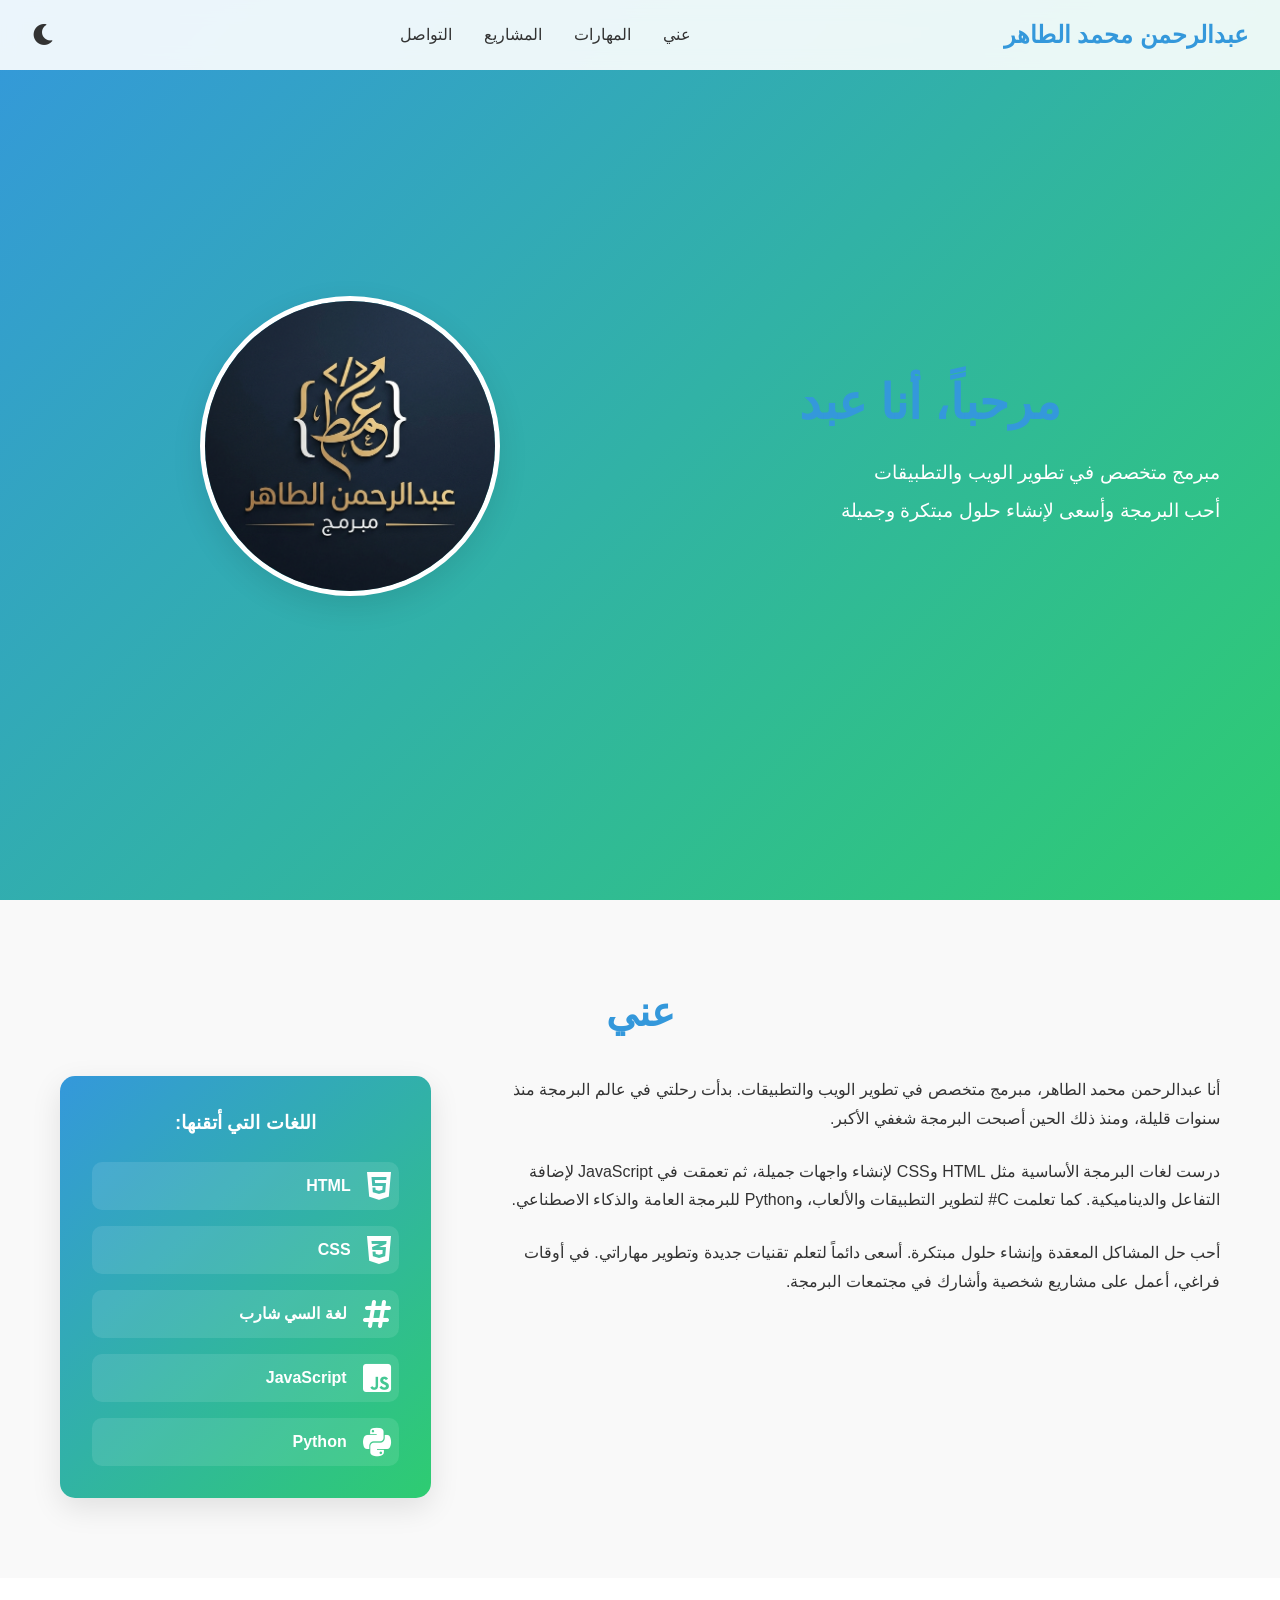
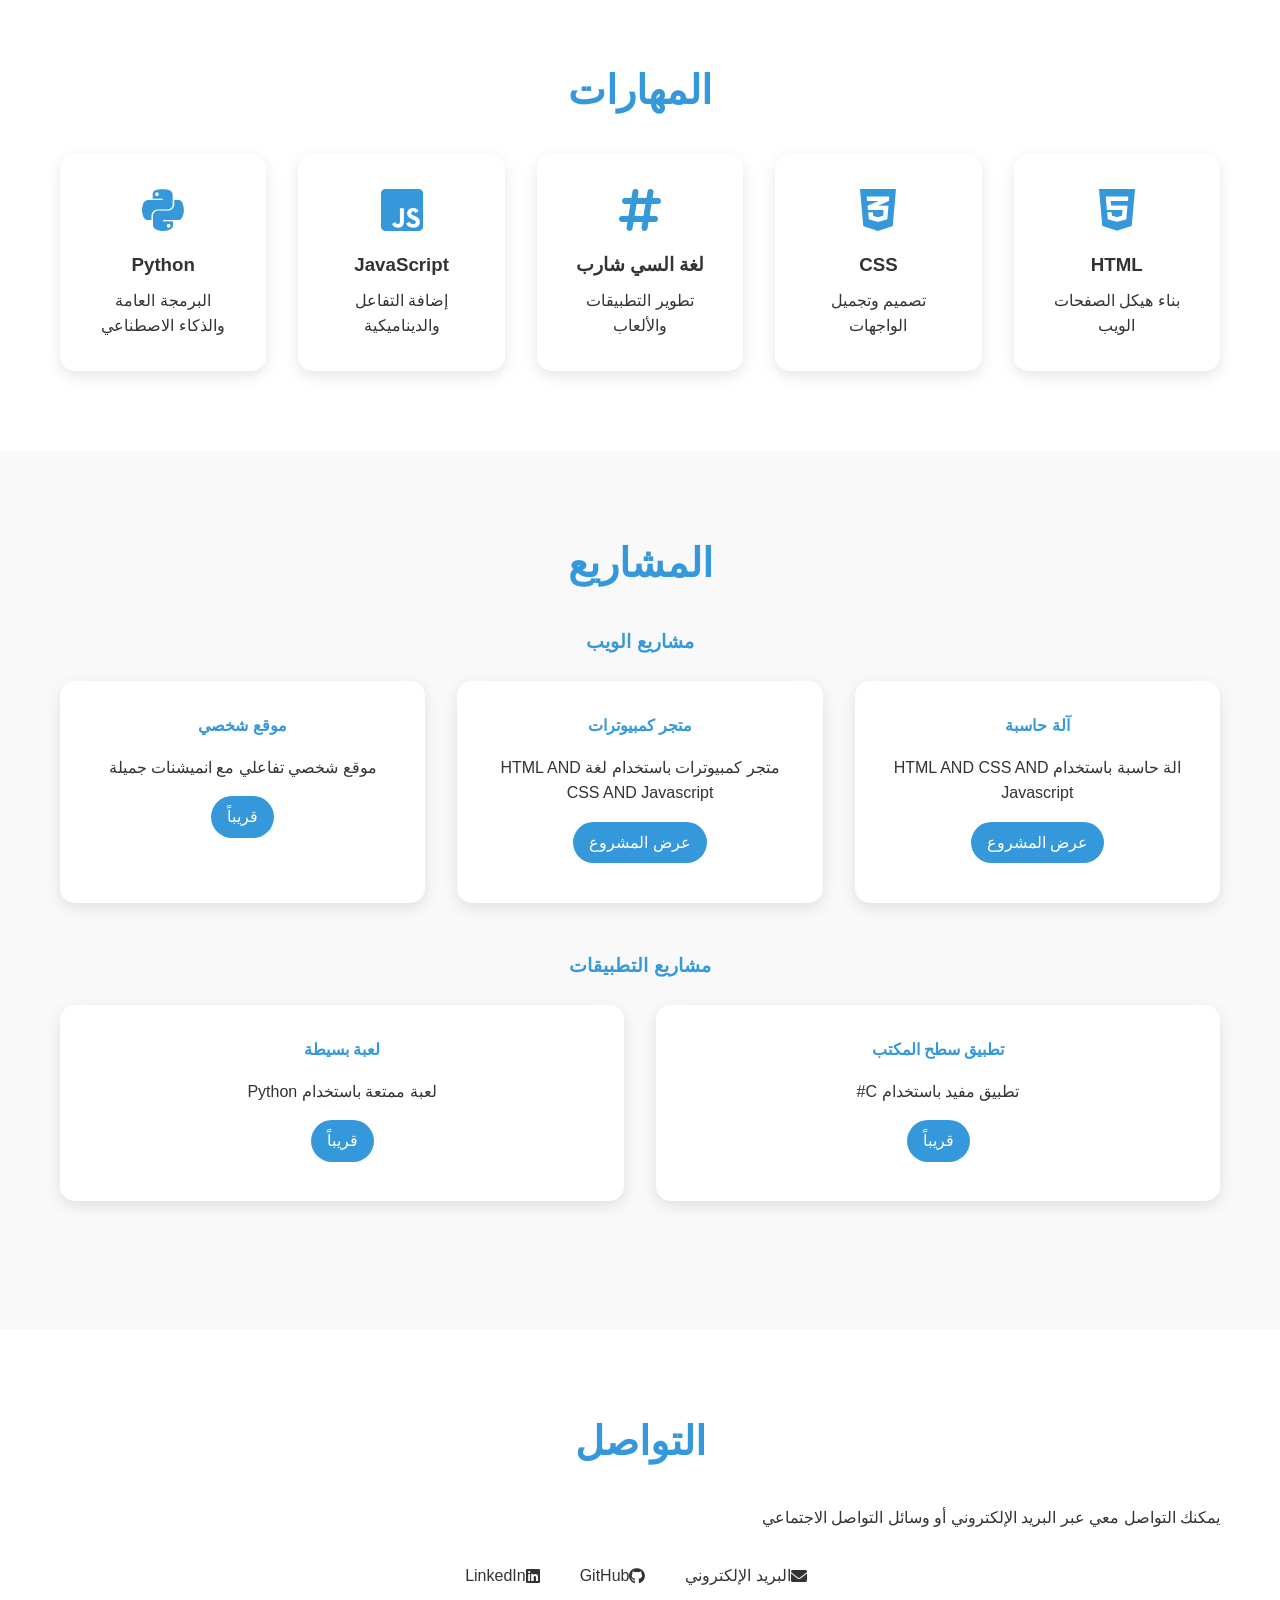
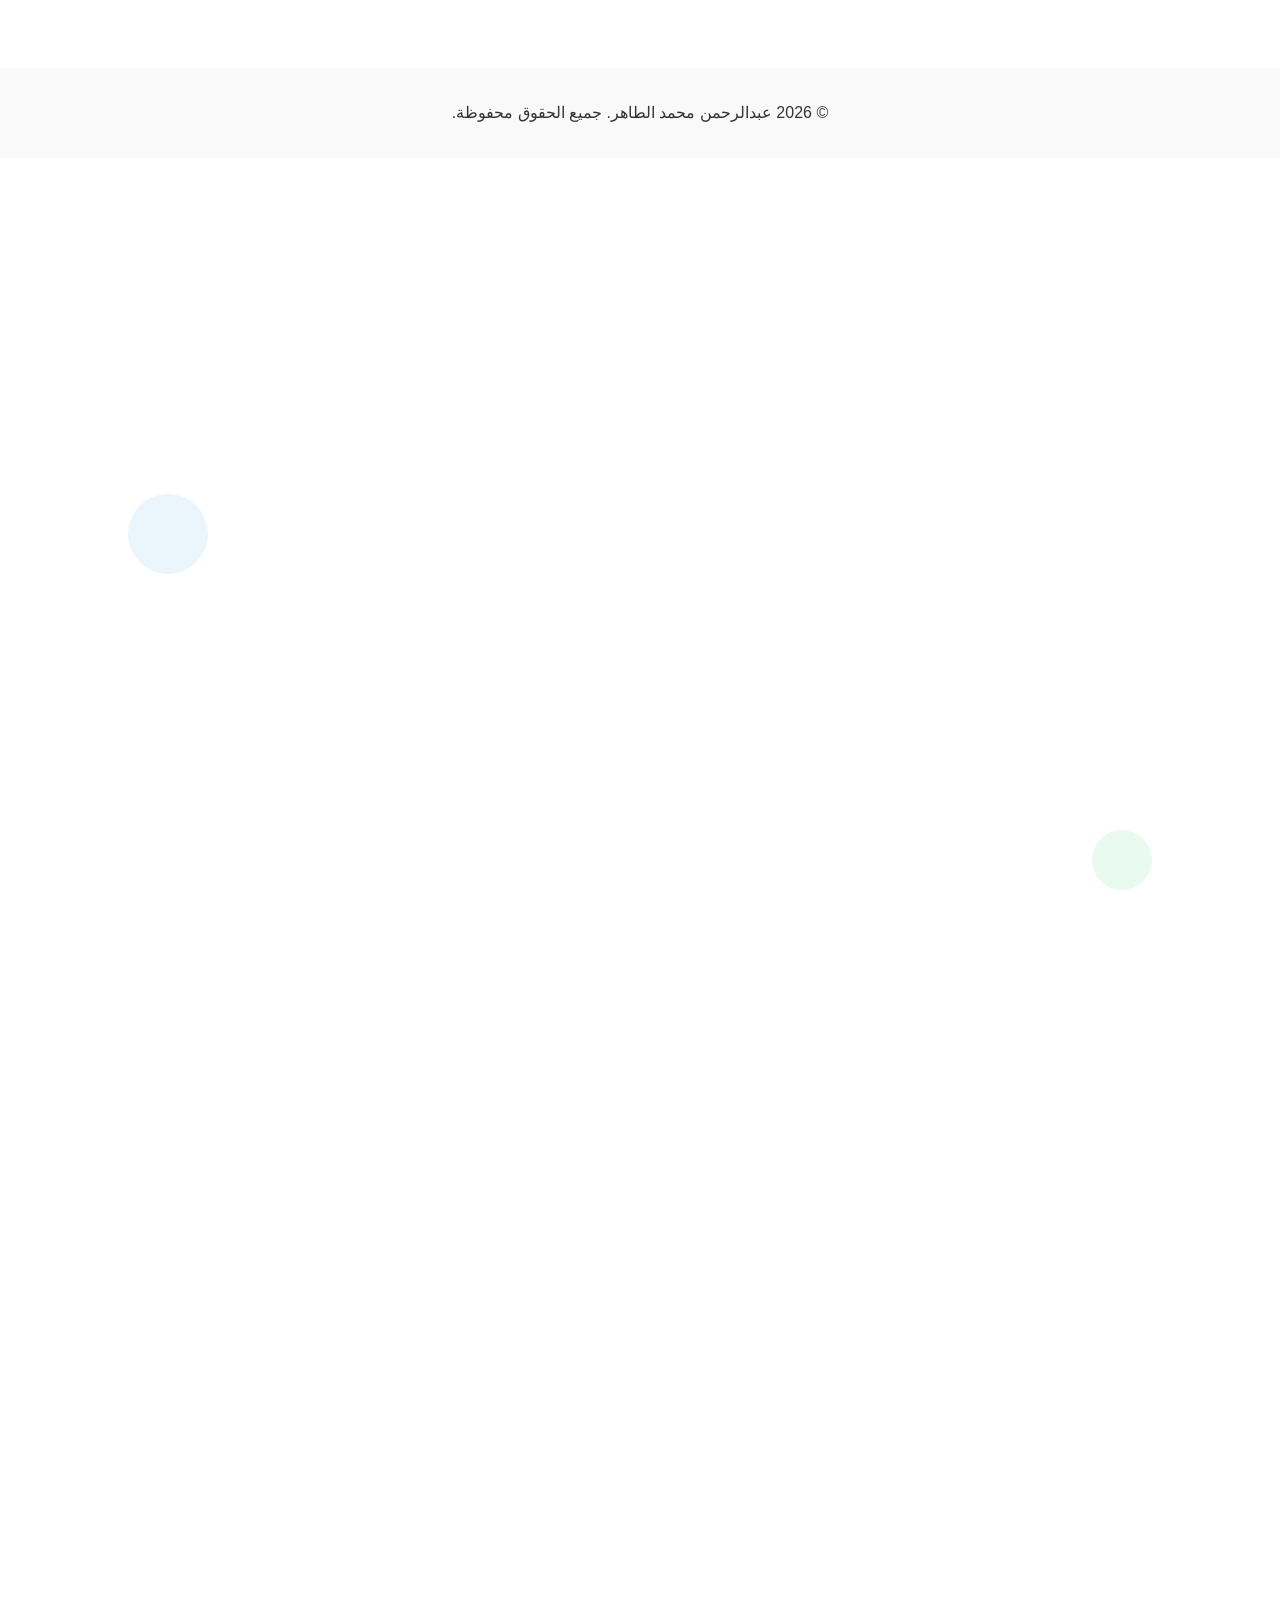
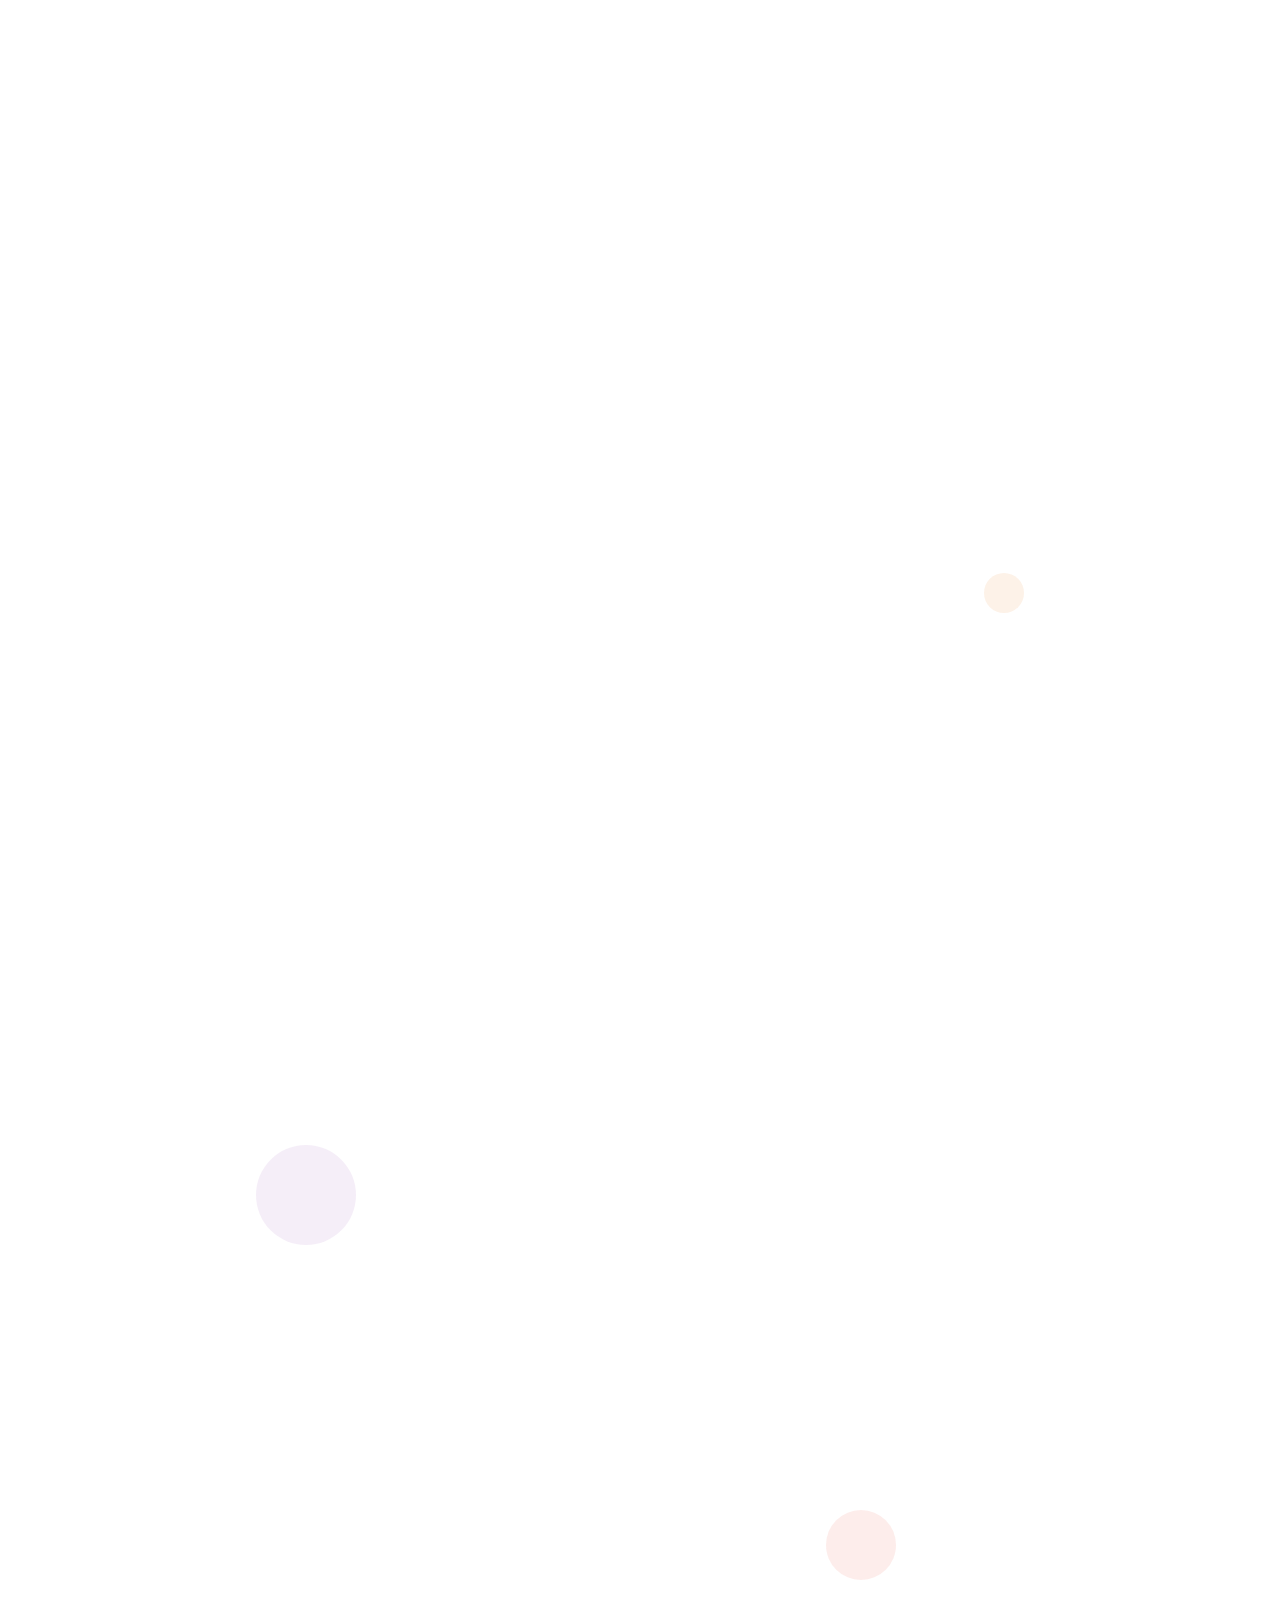
==== index.html @ 87437c56 "Add files via upload" ====
<!DOCTYPE html>
<html lang="ar" dir="rtl">
<head>
    <meta charset="UTF-8">
    <meta name="viewport" content="width=device-width, initial-scale=1.0">
    <title>عبدالرحمن محمد الطاهر - مبرمج</title>
    <link rel="stylesheet" href="css/style.css">
    <link rel="stylesheet" href="https://cdnjs.cloudflare.com/ajax/libs/font-awesome/6.0.0/css/all.min.css">
</head>
<body data-theme="light">
    <header>
        <nav>
            <div class="logo">
                <h1>عبدالرحمن محمد الطاهر</h1>
            </div>
            <ul class="nav-links">
                <li><a href="#about">عني</a></li>
                <li><a href="#skills">المهارات</a></li>
                <li><a href="#projects">المشاريع</a></li>
                <li><a href="#contact">التواصل</a></li>
            </ul>
            <button id="theme-toggle" class="theme-toggle">
                <i class="fas fa-moon"></i>
            </button>
        </nav>
    </header>

    <section id="hero" class="hero">
        <div class="hero-content">
            <div class="hero-text fade-out">
                <h2>مرحباً، أنا عبدالرحمن محمد الطاهر</h2>
                <p>مبرمج متخصص في تطوير الويب والتطبيقات</p>
                <p>أحب البرمجة وأسعى لإنشاء حلول مبتكرة وجميلة</p>
            </div>
            <div class="hero-image">
                <img src="images/1774113676464.png" alt="عبدالرحمن محمد الطاهر" class="profile-img">
            </div>
        </div>
    </section>

    <section id="about" class="about fade-in">
        <div class="container">
            <h2>عني</h2>
            <div class="about-content">
                <div class="about-text">
                    <p>أنا عبدالرحمن محمد الطاهر، مبرمج متخصص في تطوير الويب والتطبيقات. بدأت رحلتي في عالم البرمجة منذ سنوات قليلة، ومنذ ذلك الحين أصبحت البرمجة شغفي الأكبر.</p>
                    <p>درست لغات البرمجة الأساسية مثل HTML وCSS لإنشاء واجهات جميلة، ثم تعمقت في JavaScript لإضافة التفاعل والديناميكية. كما تعلمت C# لتطوير التطبيقات والألعاب، وPython للبرمجة العامة والذكاء الاصطناعي.</p>
                    <p>أحب حل المشاكل المعقدة وإنشاء حلول مبتكرة. أسعى دائماً لتعلم تقنيات جديدة وتطوير مهاراتي. في أوقات فراغي، أعمل على مشاريع شخصية وأشارك في مجتمعات البرمجة.</p>
                </div>
                <div class="languages">
                    <h3>اللغات التي أتقنها:</h3>
                    <div class="language-icons">
                        <div class="lang-item">
                            <i class="fab fa-html5"></i>
                            <span>HTML</span>
                        </div>
                        <div class="lang-item">
                            <i class="fab fa-css3-alt"></i>
                            <span>CSS</span>
                        </div>
                        <div class="lang-item">
                            <i class="fas fa-hashtag"></i>
                            <span>لغة السي شارب</span>
                        </div>
                        <div class="lang-item">
                            <i class="fab fa-js-square"></i>
                            <span>JavaScript</span>
                        </div>
                        <div class="lang-item">
                            <i class="fab fa-python"></i>
                            <span>Python</span>
                        </div>
                    </div>
                </div>
            </div>
        </div>
    </section>

    <section id="skills" class="skills fade-in">
        <div class="container">
            <h2>المهارات</h2>
            <div class="skills-grid">
                <div class="skill-item">
                    <i class="fab fa-html5"></i>
                    <h3>HTML</h3>
                    <p>بناء هيكل الصفحات الويب</p>
                </div>
                <div class="skill-item">
                    <i class="fab fa-css3-alt"></i>
                    <h3>CSS</h3>
                    <p>تصميم وتجميل الواجهات</p>
                </div>
                <div class="skill-item">
                    <i class="fas fa-hashtag"></i>
                    <h3>لغة السي شارب</h3>
                    <p>تطوير التطبيقات والألعاب</p>
                </div>
                <div class="skill-item">
                    <i class="fab fa-js-square"></i>
                    <h3>JavaScript</h3>
                    <p>إضافة التفاعل والديناميكية</p>
                </div>
                <div class="skill-item">
                    <i class="fab fa-python"></i>
                    <h3>Python</h3>
                    <p>البرمجة العامة والذكاء الاصطناعي</p>
                </div>
            </div>
        </div>
    </section>

    <section id="projects" class="projects fade-in">
        <div class="container">
            <h2>المشاريع</h2>
            <div class="projects-menu">
                <div class="project-category">
                    <h3>مشاريع الويب</h3>
                    <div class="projects-grid">
                        <div class="project-item">
                            <h4>آلة حاسبة</h4>
                            <p>الة حاسبة باستخدام HTML AND CSS AND Javascript</p>
                            <a href="calculator.html" class="project-link">عرض المشروع</a>
                        </div>
                        <div class="project-item">
                            <h4>متجر كمبيوترات</h4>
                            <p>متجر كمبيوترات باستخدام لغة HTML AND CSS AND Javascript</p>
                            <a href="shop.html" class="project-link">عرض المشروع</a>
                        </div>
                        <div class="project-item">
                            <h4>موقع شخصي</h4>
                            <p>موقع شخصي تفاعلي مع انميشنات جميلة</p>
                            <a href="#" class="project-link">قريباً</a>
                        </div>
                    </div>
                </div>
                <div class="project-category">
                    <h3>مشاريع التطبيقات</h3>
                    <div class="projects-grid">
                        <div class="project-item">
                            <h4>تطبيق سطح المكتب</h4>
                            <p>تطبيق مفيد باستخدام C#</p>
                            <a href="#" class="project-link">قريباً</a>
                        </div>
                        <div class="project-item">
                            <h4>لعبة بسيطة</h4>
                            <p>لعبة ممتعة باستخدام Python</p>
                            <a href="#" class="project-link">قريباً</a>
                        </div>
                    </div>
                </div>
            </div>
        </div>
    </section>

    <section id="contact" class="contact">
        <div class="container">
            <h2>التواصل</h2>
            <p>يمكنك التواصل معي عبر البريد الإلكتروني أو وسائل التواصل الاجتماعي</p>
            <div class="contact-info">
                <a href="mailto:abdulrahman@example.com"><i class="fas fa-envelope"></i> البريد الإلكتروني</a>
                <a href="#"><i class="fab fa-github"></i> GitHub</a>
                <a href="#"><i class="fab fa-linkedin"></i> LinkedIn</a>
            </div>
        </div>
    </section>

    <footer>
        <p>&copy; 2026 عبدالرحمن محمد الطاهر. جميع الحقوق محفوظة.</p>
    </footer>

    <div class="floating-shapes">
        <div class="shape"></div>
        <div class="shape"></div>
        <div class="shape"></div>
        <div class="shape"></div>
        <div class="shape"></div>
    </div>
    <script src='js/script.js'></script>
</body>
</html>
---- css/style.css ----
/* CSS Variables for Dark/Light Mode */
:root {
    --primary-color: #3498db;
    --secondary-color: #2ecc71;
    --text-color: #333;
    --bg-color: #fff;
    --section-bg: #f9f9f9;
    --nav-bg: rgba(255, 255, 255, 0.9);
    --shadow: rgba(0, 0, 0, 0.1);
}

[data-theme="dark"] {
    --primary-color: #5dade2;
    --secondary-color: #58d68d;
    --text-color: #e0e0e0;
    --bg-color: #1a1a1a;
    --section-bg: #2c2c2c;
    --nav-bg: rgba(26, 26, 26, 0.9);
    --shadow: rgba(0, 0, 0, 0.3);
}

/* General Styles */
* {
    margin: 0;
    padding: 0;
    box-sizing: border-box;
}

body {
    font-family: 'Segoe UI', Tahoma, Geneva, Verdana, sans-serif;
    line-height: 1.6;
    color: var(--text-color);
    background-color: var(--bg-color);
    transition: background-color 0.3s ease, color 0.3s ease;
    overflow-x: hidden;
    position: relative;
}

body::before {
    content: '';
    position: fixed;
    top: 0;
    left: 0;
    width: 100%;
    height: 100%;
    background: 
        radial-gradient(circle at 20% 80%, rgba(52, 152, 219, 0.1) 0%, transparent 50%),
        radial-gradient(circle at 80% 20%, rgba(46, 204, 113, 0.1) 0%, transparent 50%),
        radial-gradient(circle at 40% 40%, rgba(155, 89, 182, 0.1) 0%, transparent 50%);
    z-index: -1;
    animation: backgroundShift 20s ease-in-out infinite alternate;
}

body::after {
    content: '';
    position: fixed;
    top: 0;
    left: 0;
    width: 100%;
    height: 100%;
    pointer-events: none;
    z-index: -1;
}

.floating-shapes {
    position: absolute;
    width: 100%;
    height: 100%;
    overflow: hidden;
    pointer-events: none;
}

.shape {
    position: absolute;
    border-radius: 50%;
    background: rgba(52, 152, 219, 0.1);
    animation: float 6s ease-in-out infinite;
}

.shape:nth-child(1) {
    width: 80px;
    height: 80px;
    top: 10%;
    left: 10%;
    animation-delay: 0s;
}

.shape:nth-child(2) {
    width: 60px;
    height: 60px;
    top: 20%;
    right: 10%;
    animation-delay: 2s;
    background: rgba(46, 204, 113, 0.1);
}

.shape:nth-child(3) {
    width: 100px;
    height: 100px;
    bottom: 20%;
    left: 20%;
    animation-delay: 4s;
    background: rgba(155, 89, 182, 0.1);
}

.shape:nth-child(4) {
    width: 40px;
    height: 40px;
    top: 60%;
    right: 20%;
    animation-delay: 1s;
    background: rgba(230, 126, 34, 0.1);
}

.shape:nth-child(5) {
    width: 70px;
    height: 70px;
    bottom: 10%;
    right: 30%;
    animation-delay: 3s;
    background: rgba(231, 76, 60, 0.1);
}

@keyframes float {
    0%, 100% {
        transform: translateY(0px) rotate(0deg);
        opacity: 0.5;
    }
    50% {
        transform: translateY(-20px) rotate(180deg);
        opacity: 1;
    }
}

.container {
    max-width: 1200px;
    margin: 0 auto;
    padding: 0 20px;
}

/* Header */
header {
    position: fixed;
    top: 0;
    width: 100%;
    background-color: var(--nav-bg);
    backdrop-filter: blur(10px);
    z-index: 1000;
    transition: background-color 0.3s ease;
}

nav {
    display: flex;
    justify-content: space-between;
    align-items: center;
    padding: 1rem 2rem;
}

.logo h1 {
    font-size: 1.5rem;
    color: var(--primary-color);
}

.nav-links {
    display: flex;
    list-style: none;
}

.nav-links li {
    margin-left: 2rem;
}

.nav-links a {
    text-decoration: none;
    color: var(--text-color);
    font-weight: 500;
    transition: color 0.3s ease;
}

.nav-links a:hover {
    color: var(--primary-color);
}

.theme-toggle {
    background: none;
    border: none;
    font-size: 1.5rem;
    cursor: pointer;
    color: var(--text-color);
    transition: color 0.3s ease;
}

/* Hero Section */
.hero {
    height: 100vh;
    display: flex;
    align-items: center;
    background: linear-gradient(135deg, var(--primary-color), var(--secondary-color));
    color: white;
    animation: fadeIn 2s ease-in-out;
}

.hero-content {
    display: flex;
    justify-content: space-between;
    align-items: center;
    max-width: 1200px;
    margin: 0 auto;
    padding: 0 20px;
    width: 100%;
}

.hero-text {
    flex: 1;
    animation: slideInLeft 1s ease-out;
}

.hero-text h2 {
    font-size: 3rem;
    margin-bottom: 1rem;
}

.hero-text p {
    font-size: 1.2rem;
    margin-bottom: 0.5rem;
}

.hero-image {
    flex: 1;
    text-align: center;
    animation: slideInRight 1s ease-out;
}

.profile-img {
    width: 300px;
    height: 300px;
    border-radius: 50%;
    object-fit: cover;
    border: 5px solid white;
    box-shadow: 0 10px 30px var(--shadow);
    animation: floatImage 3s ease-in-out infinite;
}

@keyframes floatImage {
    0%, 100% {
        transform: translateY(0px);
    }
    50% {
        transform: translateY(-10px);
    }
}

/* Sections */
section {
    padding: 5rem 0;
    background-color: var(--section-bg);
    transition: background-color 0.3s ease;
}

section:nth-child(even) {
    background-color: var(--bg-color);
}

.about, .skills, .projects, .contact {
    animation: fadeInUp 1s ease-out;
}

h2 {
    text-align: center;
    font-size: 2.5rem;
    margin-bottom: 2rem;
    color: var(--primary-color);
}

/* Skills */
.skills-grid {
    display: grid;
    grid-template-columns: repeat(auto-fit, minmax(200px, 1fr));
    gap: 2rem;
    margin-top: 2rem;
}

.skill-item {
    text-align: center;
    padding: 2rem;
    background-color: var(--bg-color);
    border-radius: 15px;
    box-shadow: 0 5px 15px var(--shadow);
    transition: all 0.3s ease;
    position: relative;
    overflow: hidden;
}

.skill-item::before {
    content: '';
    position: absolute;
    top: 0;
    left: -100%;
    width: 100%;
    height: 100%;
    background: linear-gradient(90deg, transparent, rgba(52, 152, 219, 0.1), transparent);
    transition: left 0.5s;
}

.skill-item:hover::before {
    left: 100%;
}

.skill-item:hover {
    transform: translateY(-10px) scale(1.05);
    box-shadow: 0 15px 30px var(--shadow);
}

.skill-item i {
    font-size: 3rem;
    color: var(--primary-color);
    margin-bottom: 1rem;
}

.skill-item h3 {
    margin-bottom: 0.5rem;
}

/* About Section */
.about-content {
    display: grid;
    grid-template-columns: 2fr 1fr;
    gap: 3rem;
    align-items: start;
}

.about-text p {
    margin-bottom: 1.5rem;
    line-height: 1.8;
}

.languages {
    background: linear-gradient(135deg, var(--primary-color), var(--secondary-color));
    padding: 2rem;
    border-radius: 15px;
    color: white;
    box-shadow: 0 10px 30px rgba(0, 0, 0, 0.1);
}

.languages h3 {
    margin-bottom: 1.5rem;
    text-align: center;
}

.language-icons {
    display: flex;
    flex-direction: column;
    gap: 1rem;
}

.lang-item {
    display: flex;
    align-items: center;
    gap: 1rem;
    padding: 0.5rem;
    background: rgba(255, 255, 255, 0.1);
    border-radius: 10px;
    transition: all 0.3s ease;
}

.lang-item:hover {
    background: rgba(255, 255, 255, 0.2);
    transform: translateX(10px);
}

.lang-item i {
    font-size: 2rem;
    color: #fff;
}

.lang-item span {
    font-weight: bold;
}

/* Projects */
.projects-menu {
    margin-top: 2rem;
}

.project-category {
    margin-bottom: 3rem;
}

.project-category h3 {
    color: var(--primary-color);
    margin-bottom: 1.5rem;
    text-align: center;
}

.projects-grid {
    display: grid;
    grid-template-columns: repeat(auto-fit, minmax(300px, 1fr));
    gap: 2rem;
}

.project-item {
    background-color: var(--bg-color);
    padding: 2rem;
    border-radius: 15px;
    box-shadow: 0 5px 15px var(--shadow);
    text-align: center;
    transition: all 0.3s ease;
    position: relative;
    overflow: hidden;
}

.project-item::before {
    content: '';
    position: absolute;
    top: 0;
    left: -100%;
    width: 100%;
    height: 100%;
    background: linear-gradient(90deg, transparent, rgba(52, 152, 219, 0.1), transparent);
    transition: left 0.5s;
}

.project-item:hover::before {
    left: 100%;
}

.project-item:hover {
    transform: translateY(-10px) scale(1.02);
    box-shadow: 0 15px 35px var(--shadow);
}

.project-item h4 {
    margin-bottom: 1rem;
    color: var(--primary-color);
}

.project-link {
    display: inline-block;
    margin-top: 1rem;
    padding: 0.5rem 1rem;
    background-color: var(--primary-color);
    color: white;
    text-decoration: none;
    border-radius: 25px;
    transition: all 0.3s ease;
    position: relative;
    overflow: hidden;
}

.project-link::before {
    content: '';
    position: absolute;
    top: 0;
    left: -100%;
    width: 100%;
    height: 100%;
    background: linear-gradient(90deg, transparent, rgba(255, 255, 255, 0.2), transparent);
    transition: left 0.5s;
}

.project-link:hover::before {
    left: 100%;
}

.project-link:hover {
    background-color: var(--secondary-color);
    transform: translateY(-2px);
    box-shadow: 0 5px 15px rgba(0, 0, 0, 0.2);
}

/* Contact */
.contact-info {
    display: flex;
    justify-content: center;
    gap: 2rem;
    margin-top: 2rem;
}

.contact-info a {
    display: flex;
    align-items: center;
    text-decoration: none;
    color: var(--text-color);
    font-weight: 500;
    transition: color 0.3s ease;
}

.contact-info a:hover {
    color: var(--primary-color);
}

.contact-info i {
    margin-right: 0.5rem;
}

/* Footer */
footer {
    text-align: center;
    padding: 2rem;
    background-color: var(--section-bg);
    color: var(--text-color);
}

/* Animations */
.fade-in {
    opacity: 0;
    transform: translateY(30px);
    transition: opacity 0.6s ease, transform 0.6s ease;
    animation: autoShow 2s ease-in-out 1s forwards;
}

.fade-in.visible {
    opacity: 1;
    transform: translateY(0);
    animation: none; /* Override autoShow when manually made visible */
}

@keyframes autoShow {
    to {
        opacity: 1;
        transform: translateY(0);
    }
}

.fade-out {
    opacity: 1;
    transform: translateY(0);
    transition: opacity 0.6s ease, transform 0.6s ease;
}

.fade-out.hidden {
    opacity: 0;
    transform: translateY(-30px);
}

/* Responsive */
@media (max-width: 768px) {
    .hero-content {
        flex-direction: column;
        text-align: center;
    }

    .hero-text h2 {
        font-size: 2rem;
    }

    .profile-img {
        width: 200px;
        height: 200px;
    }

    nav {
        flex-direction: column;
        padding: 1rem;
    }

    .nav-links {
        margin-top: 1rem;
    }

    .nav-links li {
        margin-left: 1rem;
    }

    .about-content {
        grid-template-columns: 1fr;
        gap: 2rem;
    }

    .languages {
        order: -1;
    }

    .contact-info {
        flex-direction: column;
        align-items: center;
    }

    .shape {
        display: none; /* Hide floating shapes on mobile for performance */
    }
}
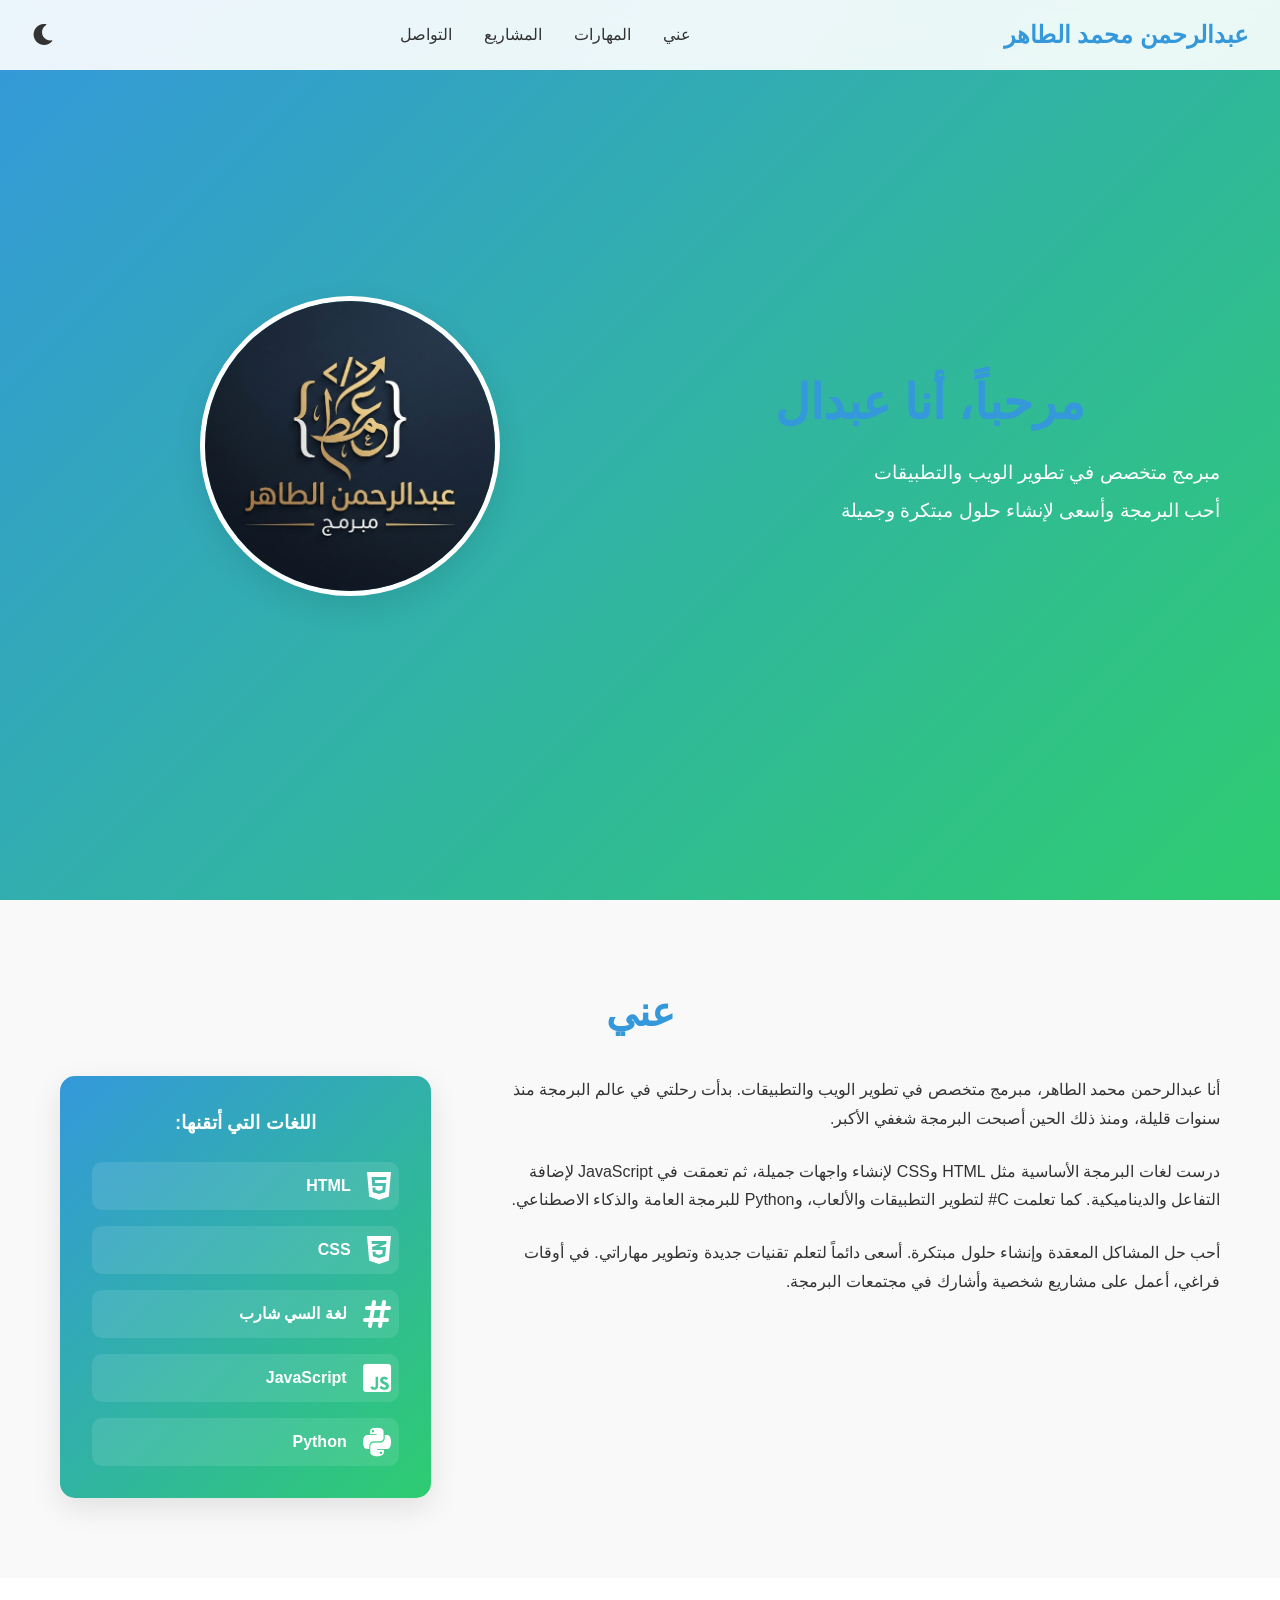
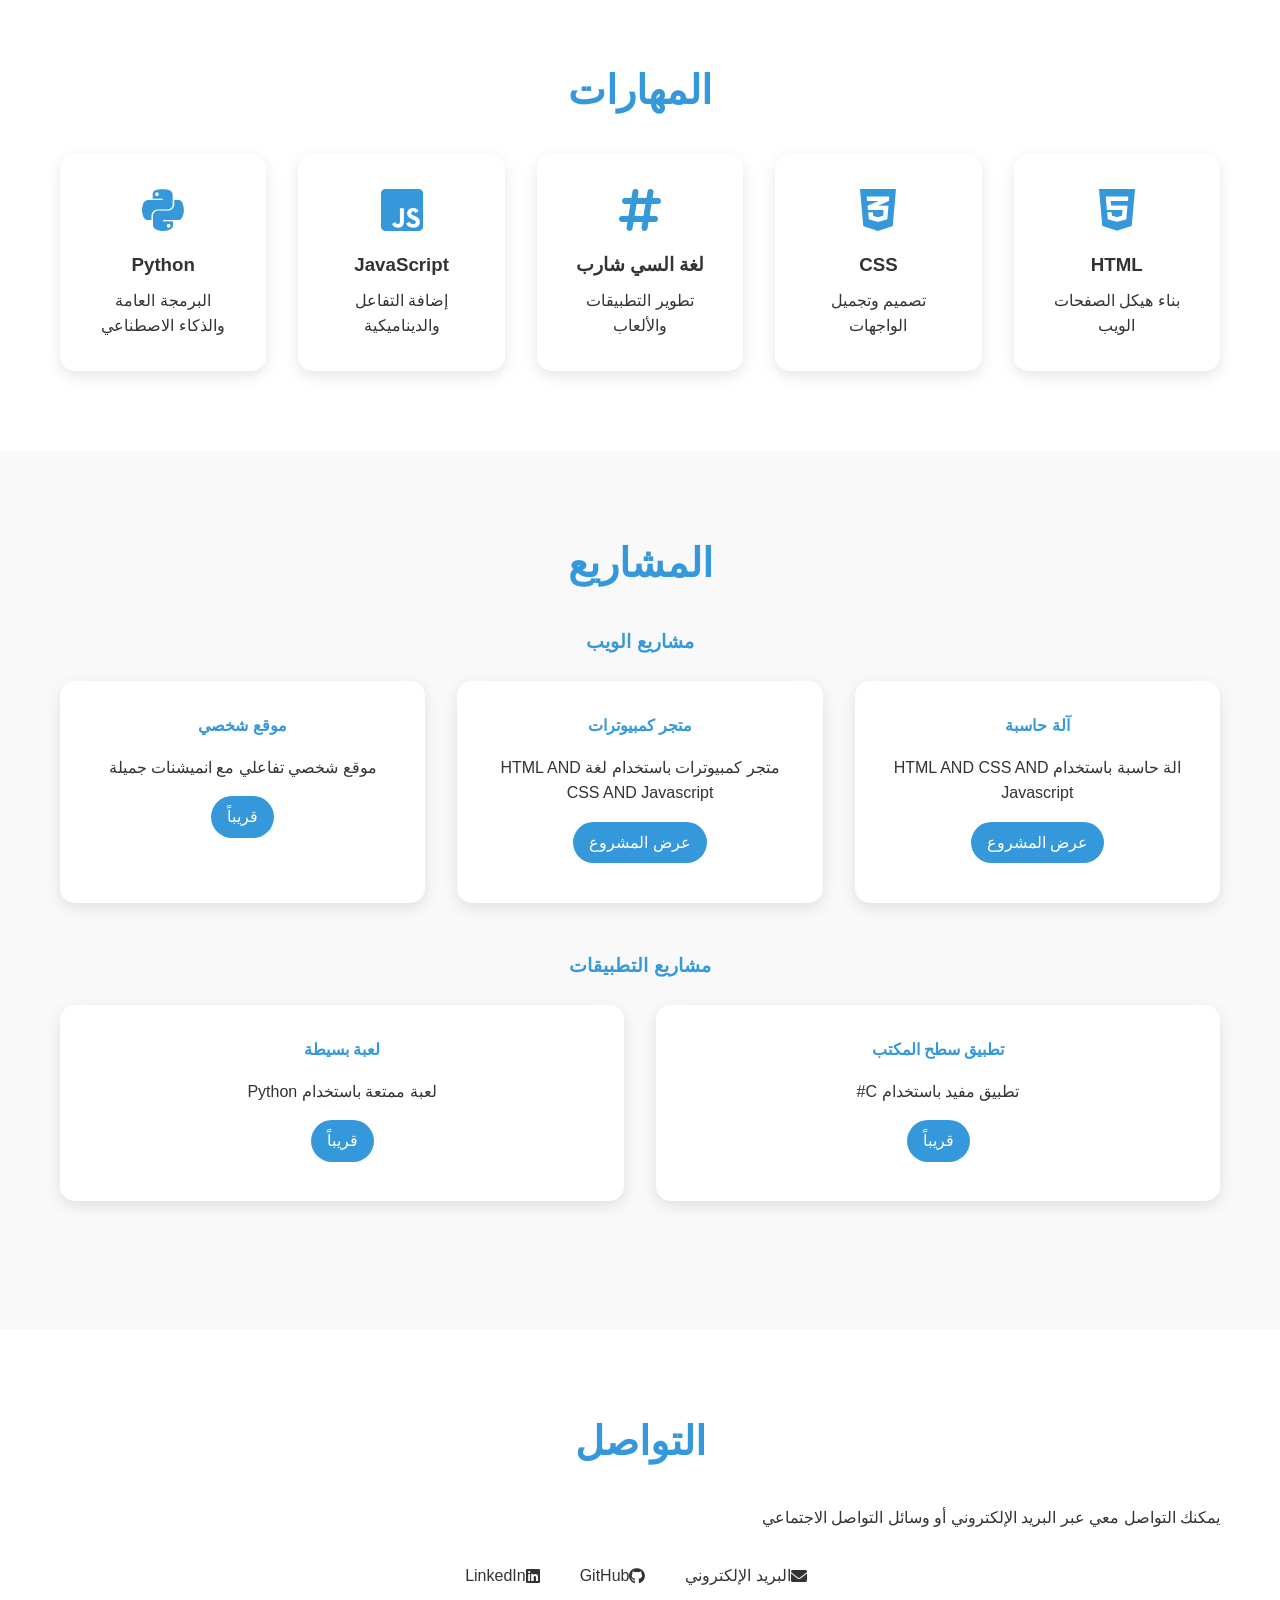
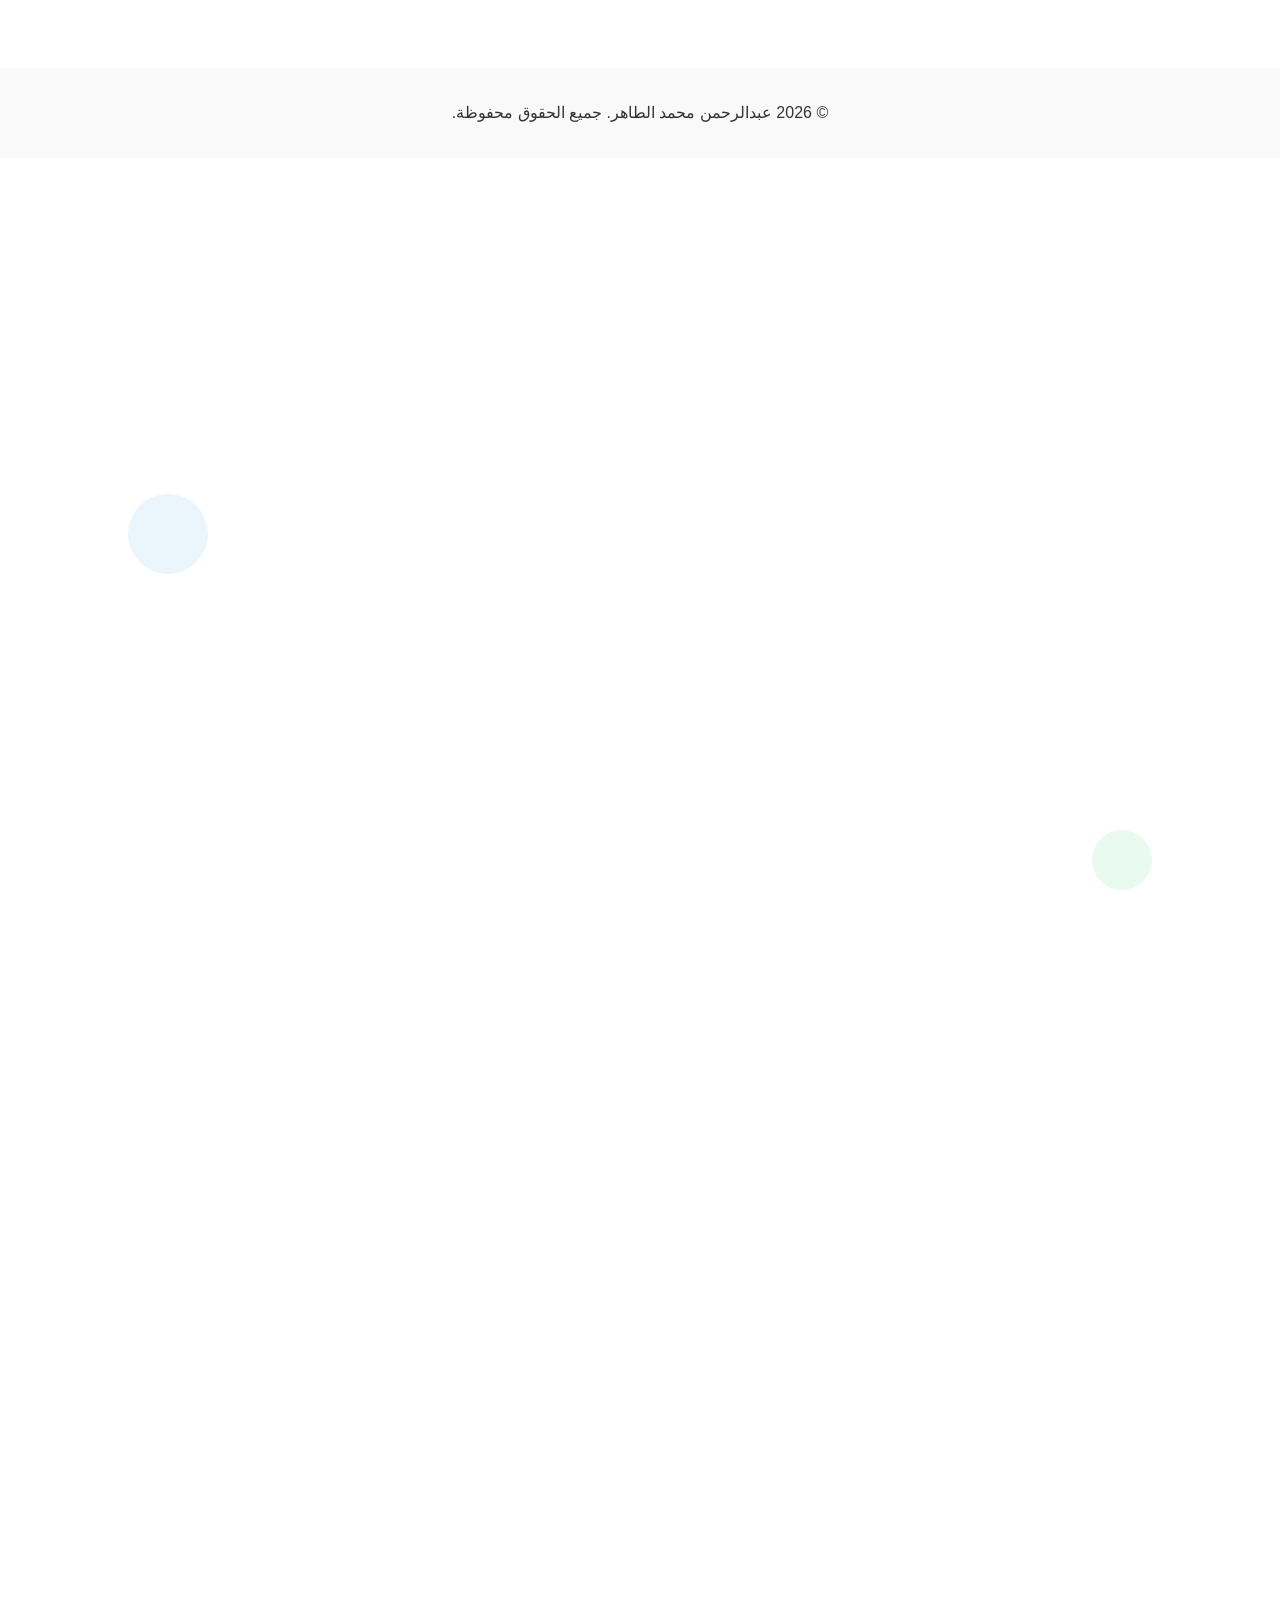
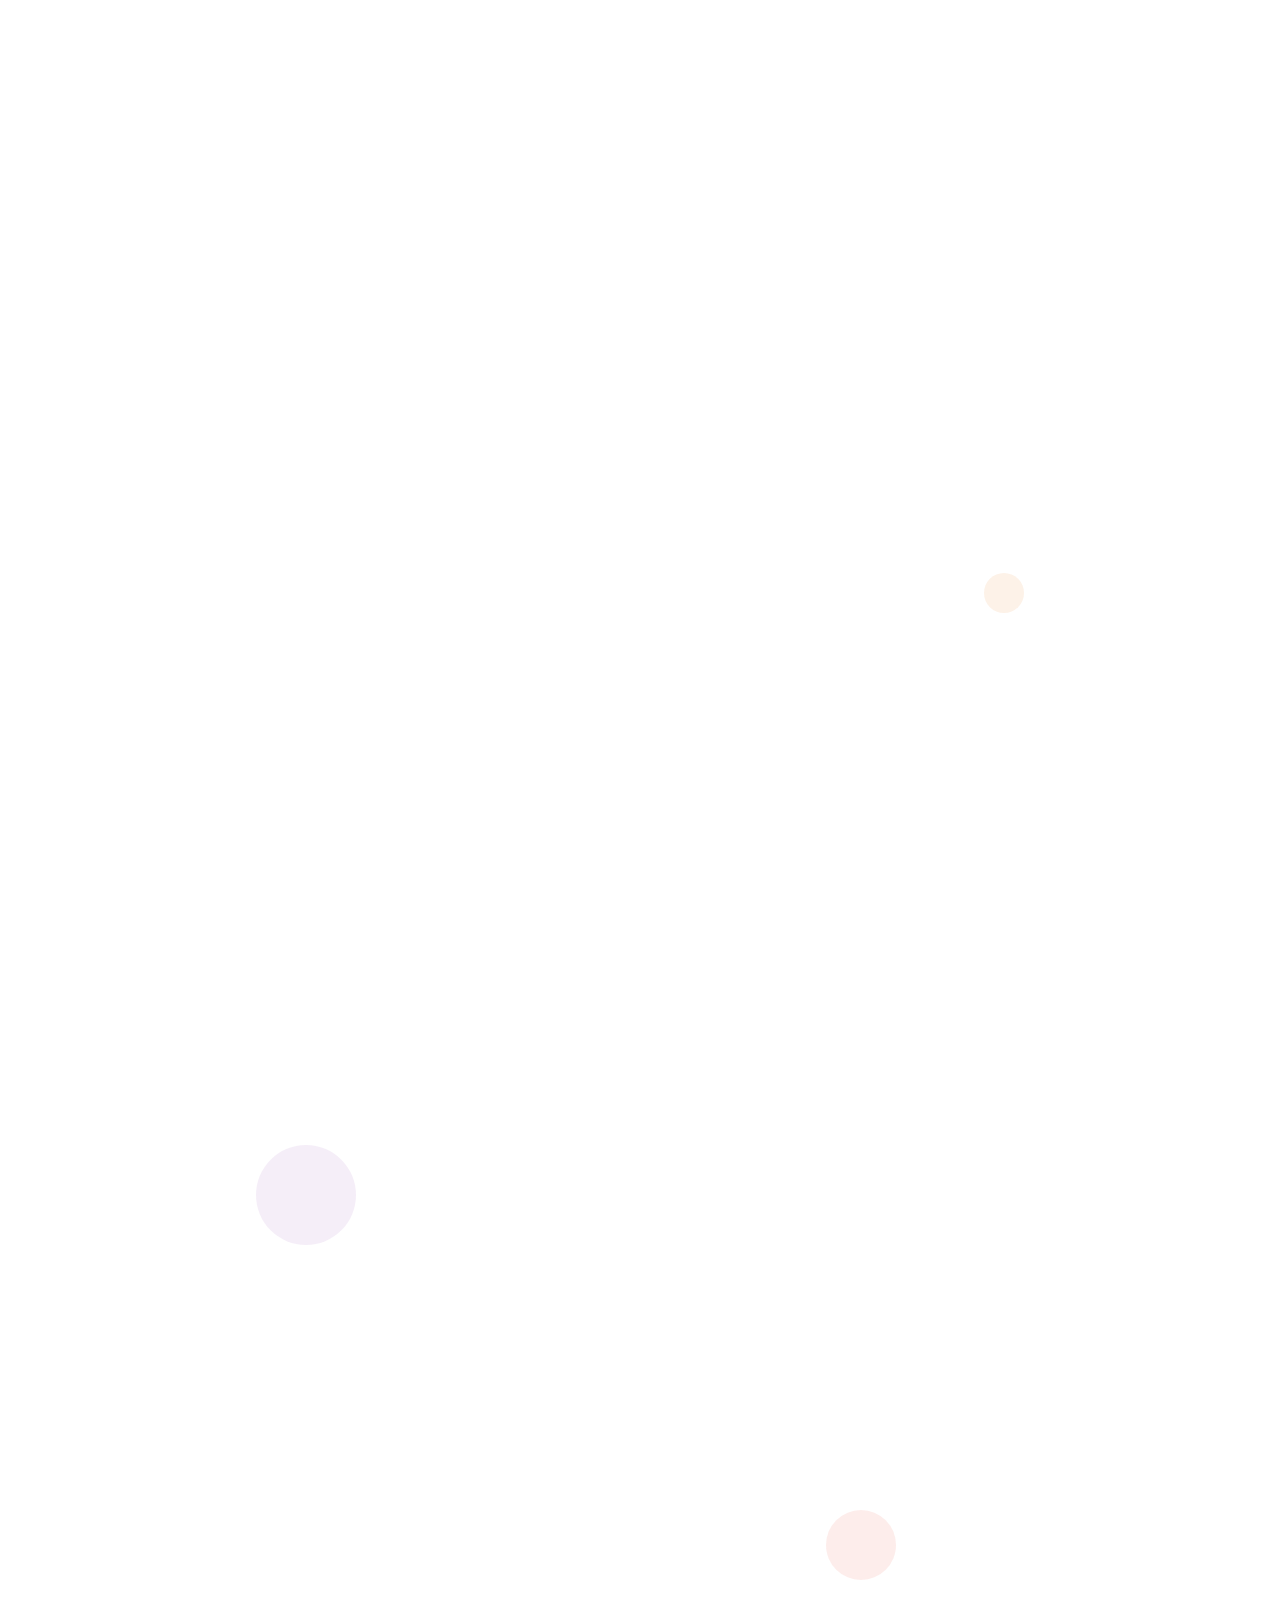
==== commit ebeb3861: "Fix HTML formatting and structure" ====
--- a/index.html
+++ b/index.html
@@ -157,7 +157,7 @@
             <h2>التواصل</h2>
             <p>يمكنك التواصل معي عبر البريد الإلكتروني أو وسائل التواصل الاجتماعي</p>
             <div class="contact-info">
-                <a href="mailto:abdulrahman@example.com"><i class="fas fa-envelope"></i> البريد الإلكتروني</a>
+                <a href="mailto:abdomoh3521@gmail.com"><i class="fas fa-envelope"></i> البريد الإلكتروني</a>
                 <a href="#"><i class="fab fa-github"></i> GitHub</a>
                 <a href="#"><i class="fab fa-linkedin"></i> LinkedIn</a>
             </div>
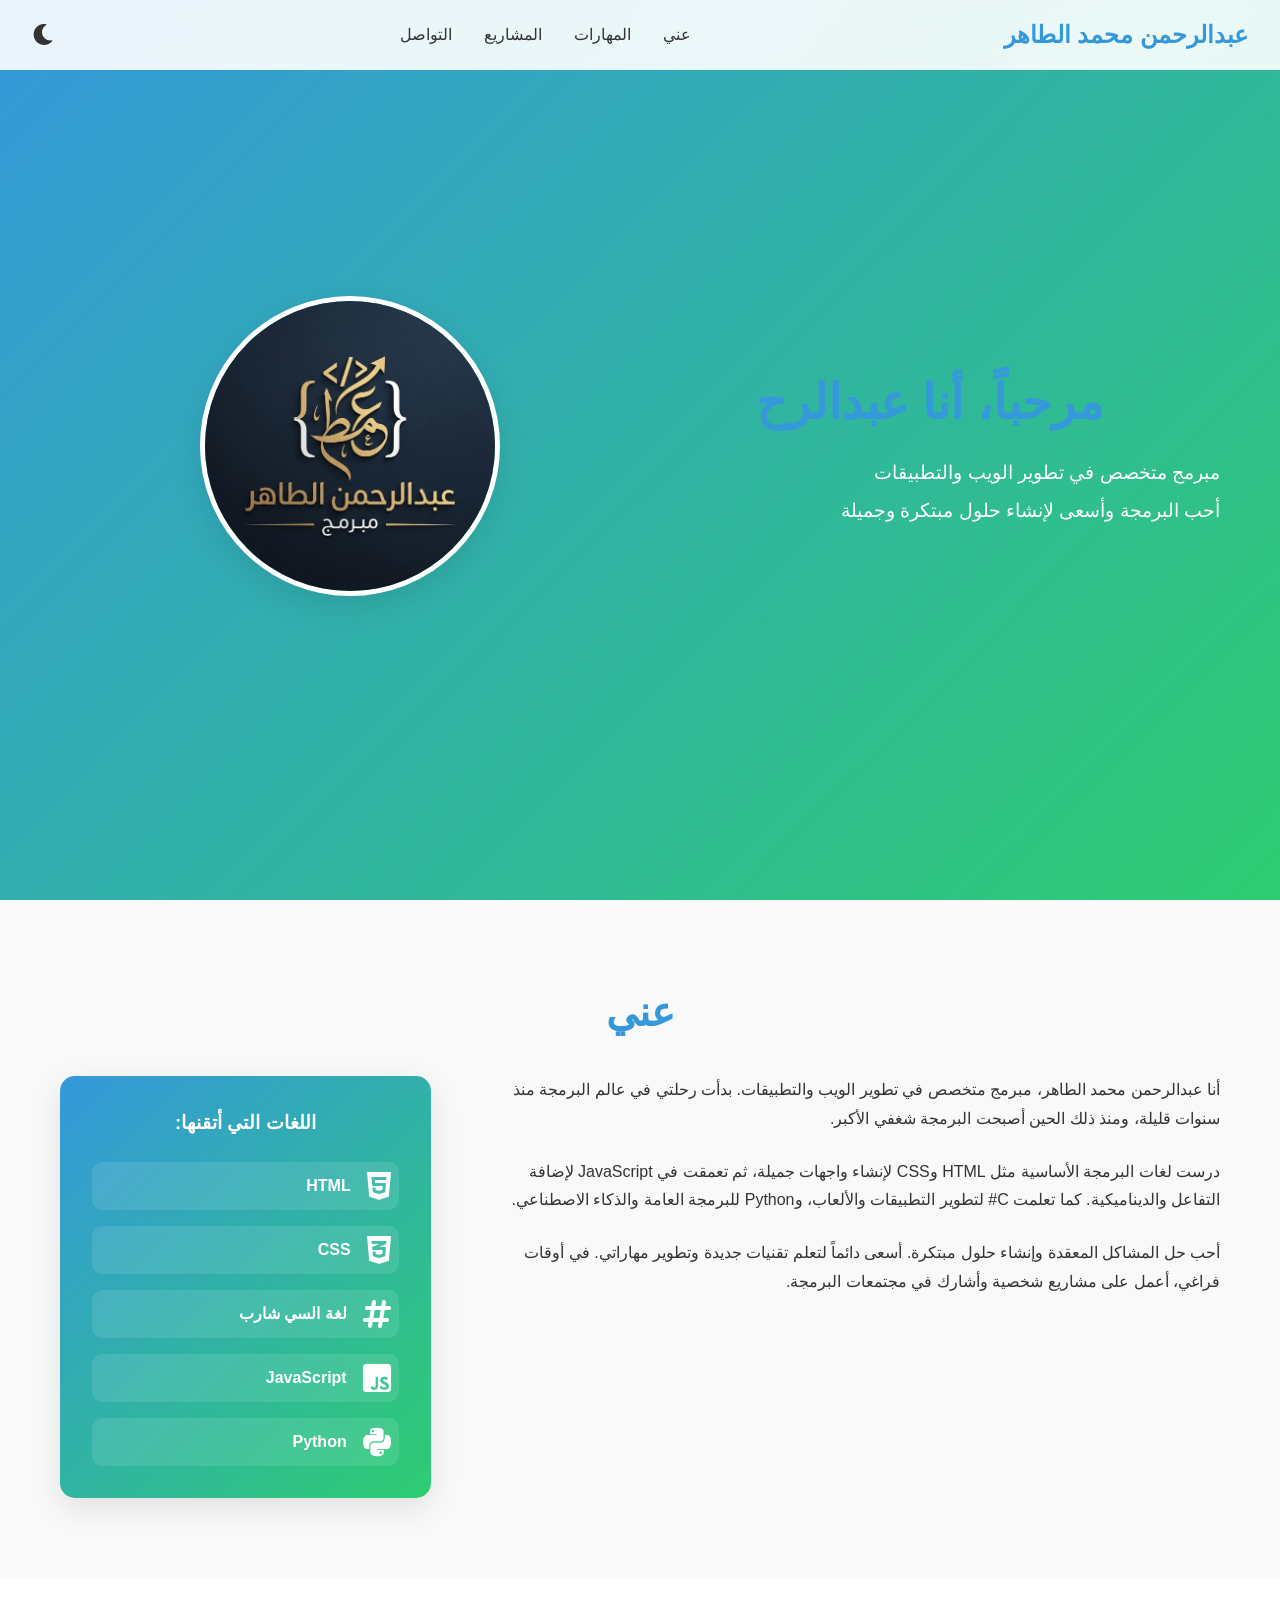
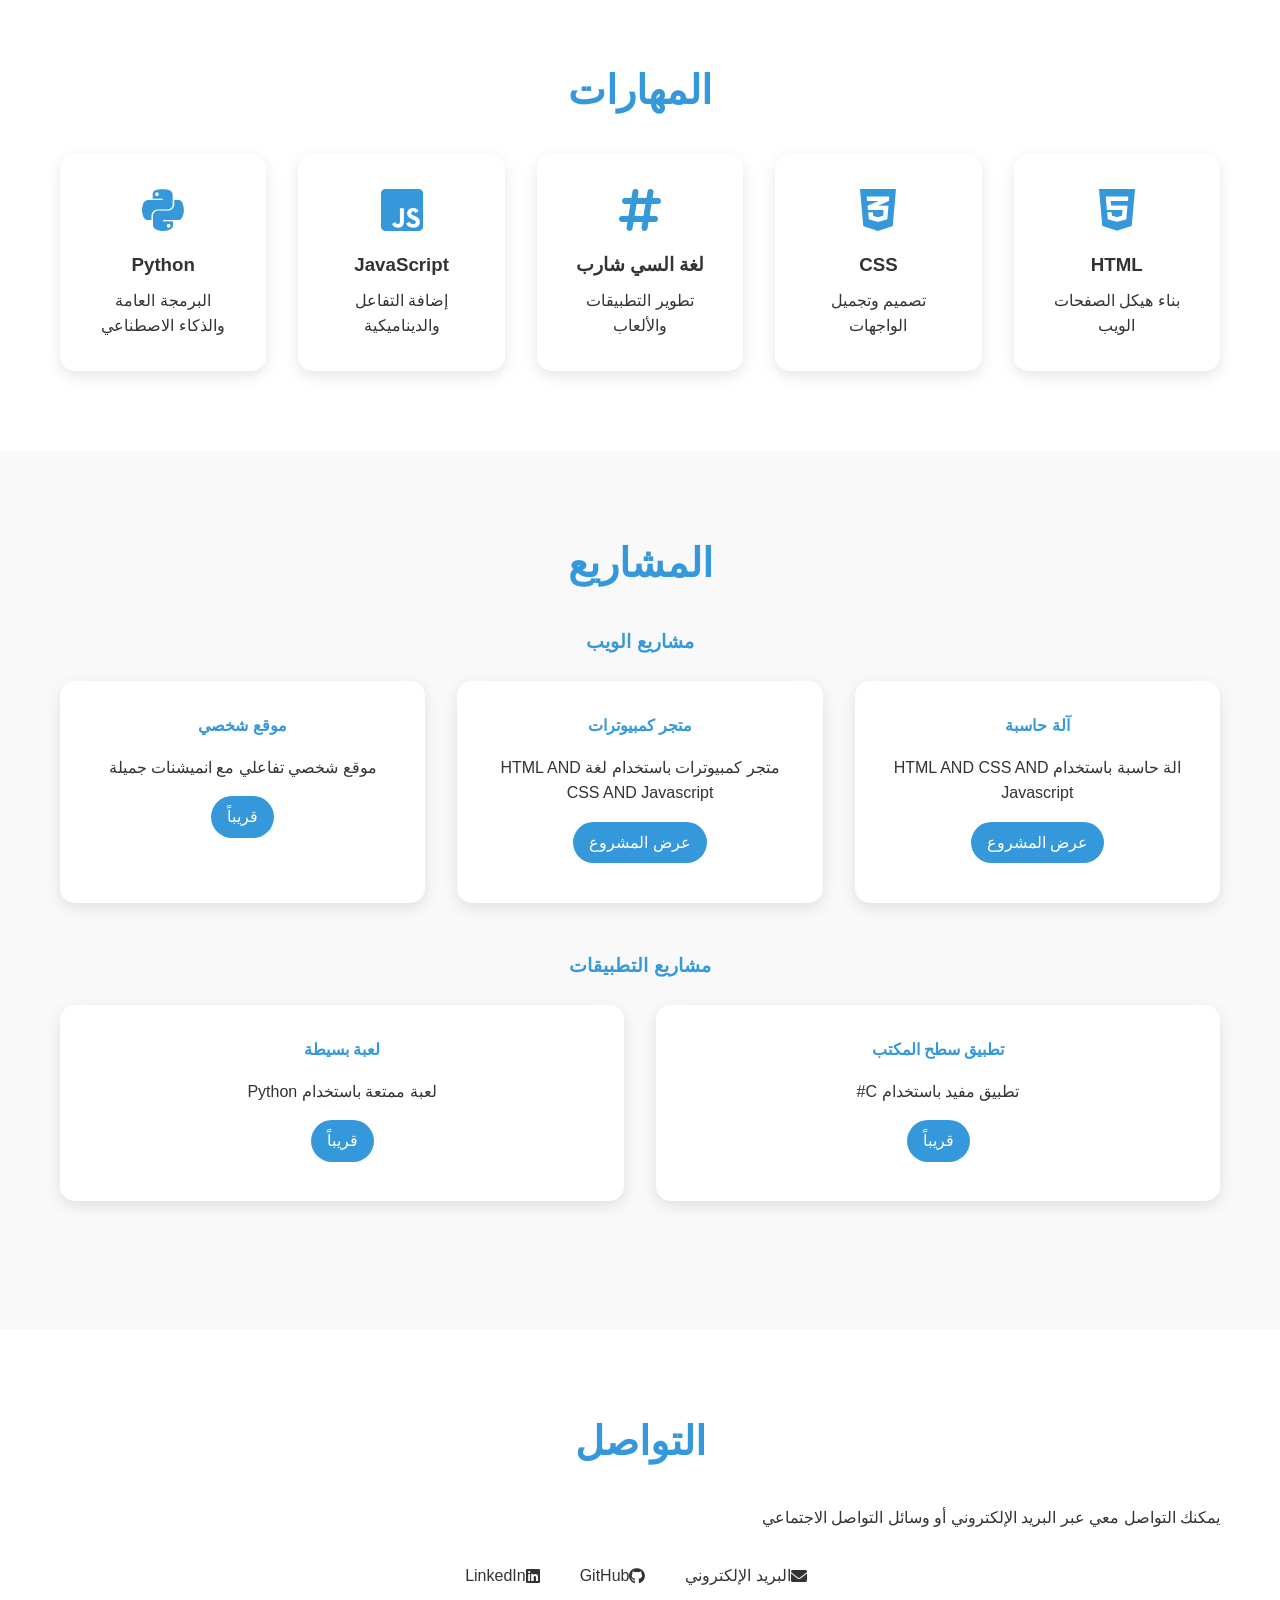
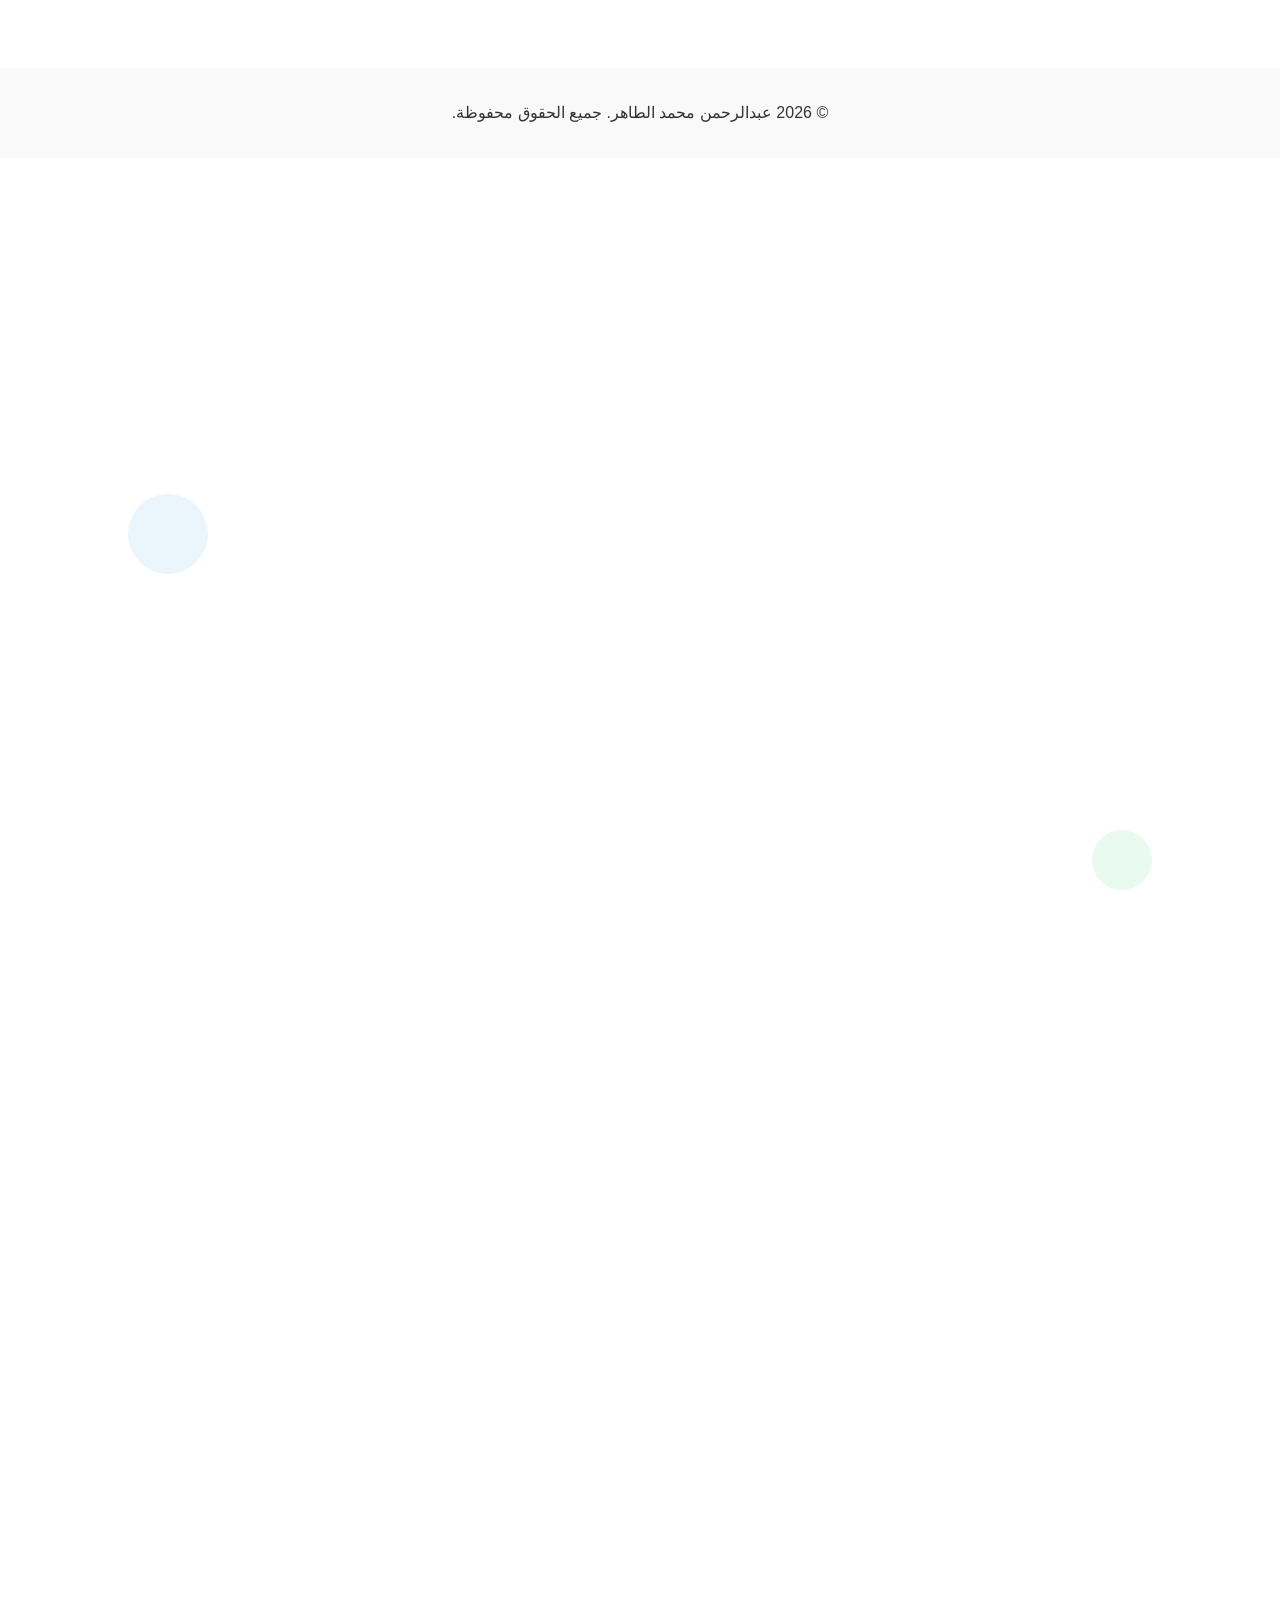
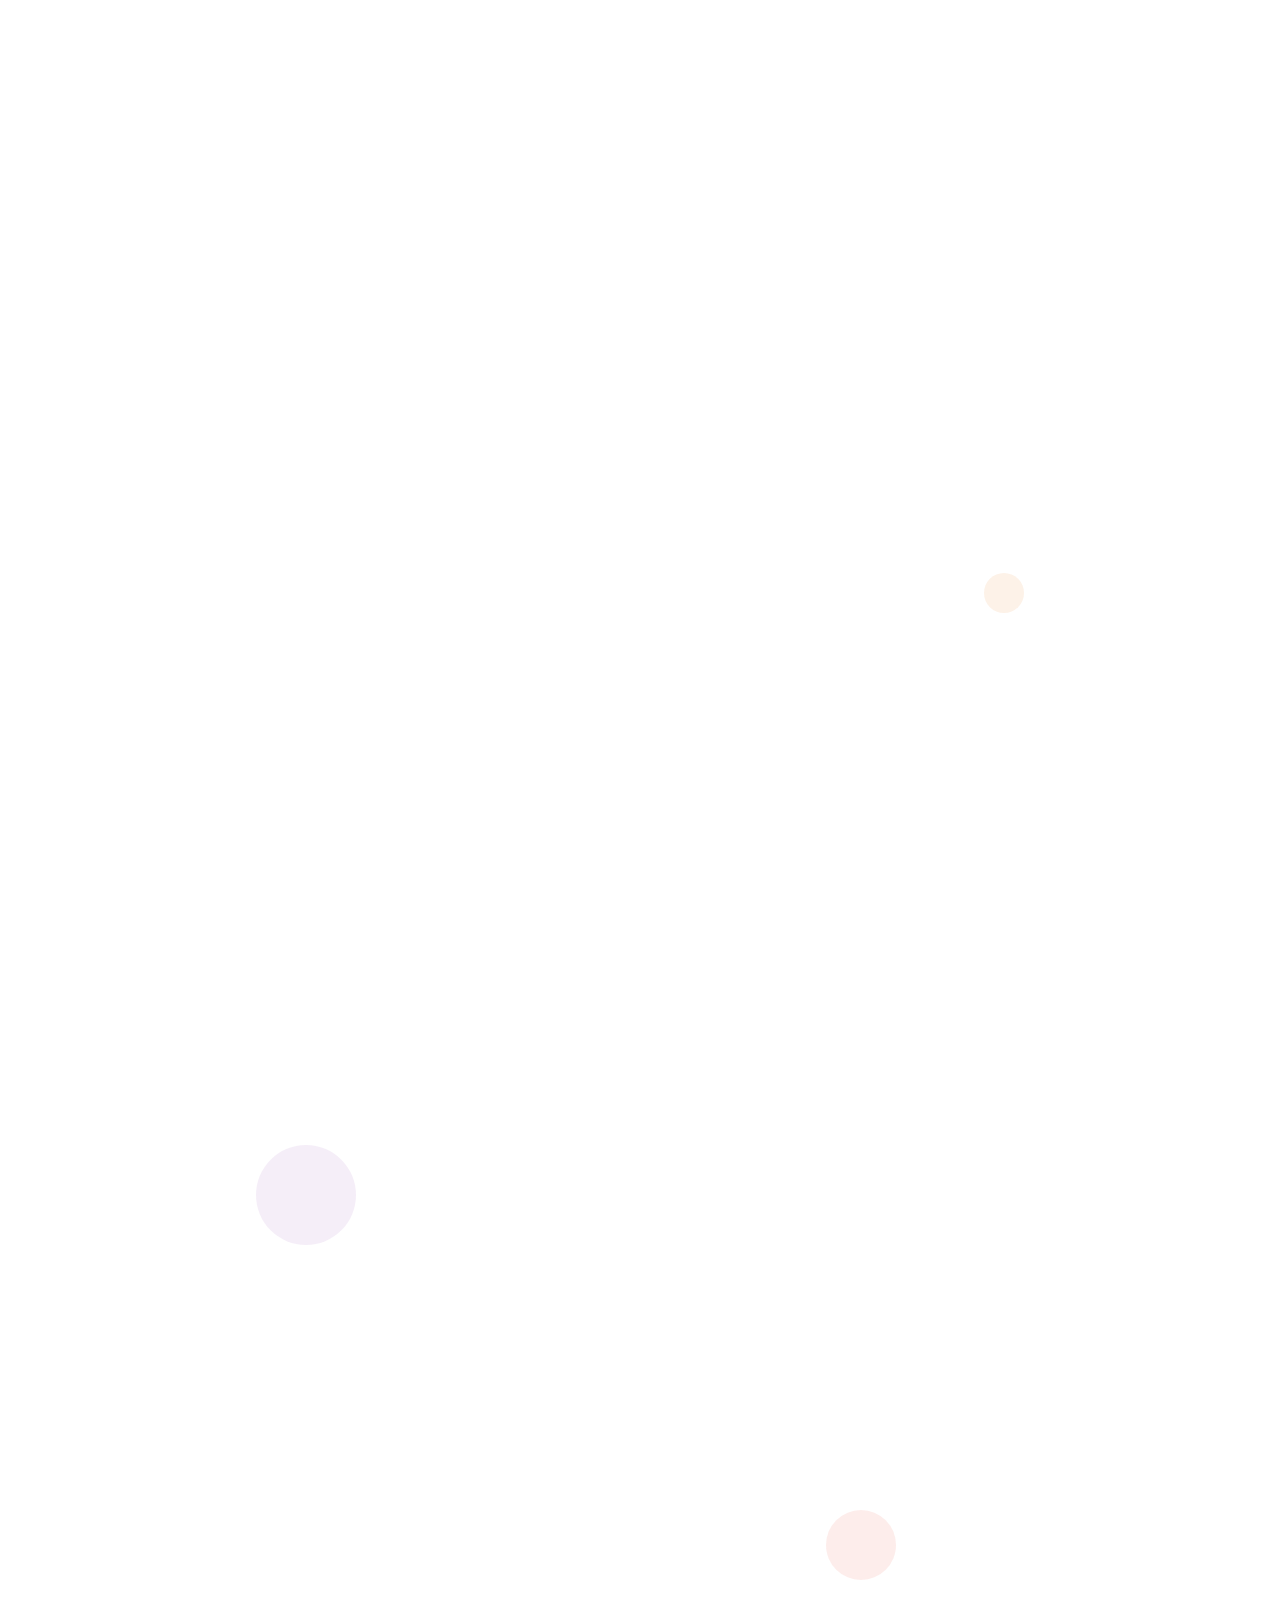
==== commit ffe95acc: "Fix HTML encoding issues in index.html" ====
--- a/index.html
+++ b/index.html
@@ -158,7 +158,7 @@
             <p>يمكنك التواصل معي عبر البريد الإلكتروني أو وسائل التواصل الاجتماعي</p>
             <div class="contact-info">
                 <a href="mailto:abdomoh3521@gmail.com"><i class="fas fa-envelope"></i> البريد الإلكتروني</a>
-                <a href="#"><i class="fab fa-github"></i> GitHub</a>
+                <a href="https://github.com/abdomoh3521-web"><i class="fab fa-github"></i> GitHub</a>
                 <a href="#"><i class="fab fa-linkedin"></i> LinkedIn</a>
             </div>
         </div>
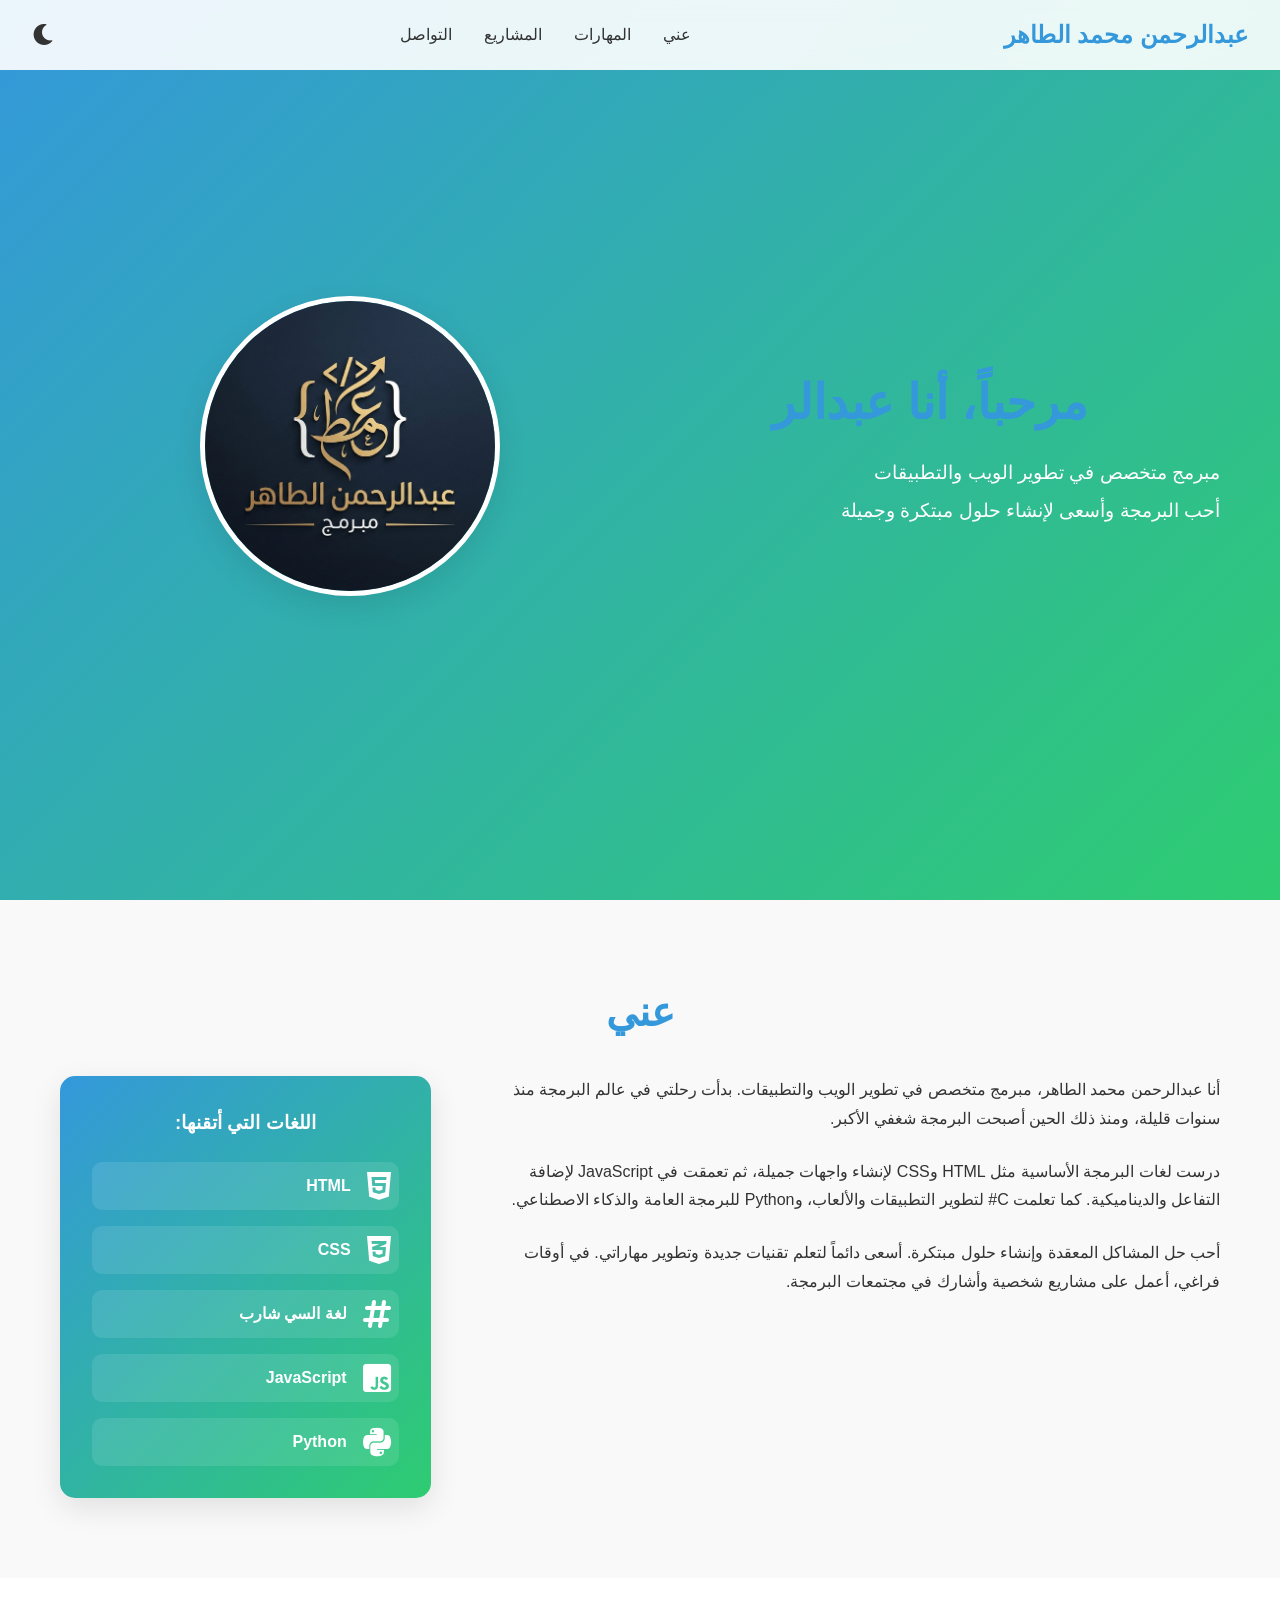
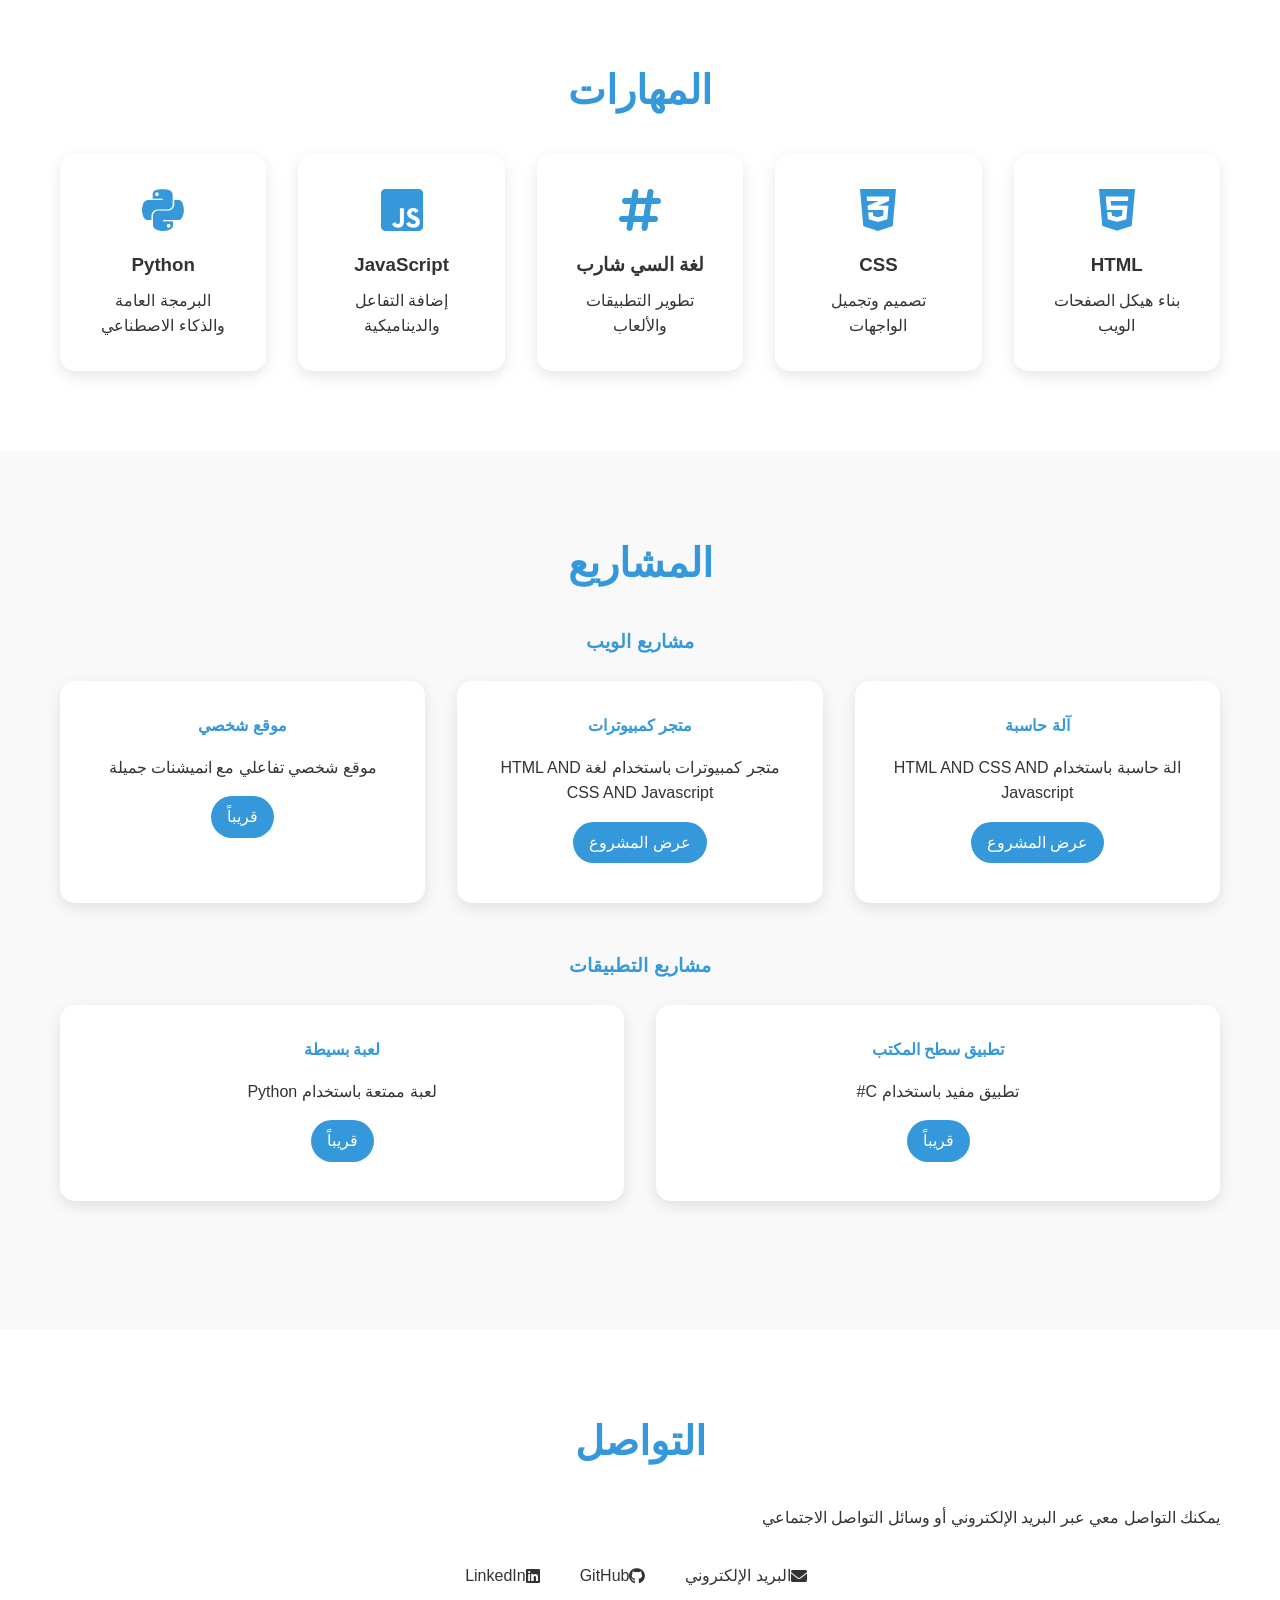
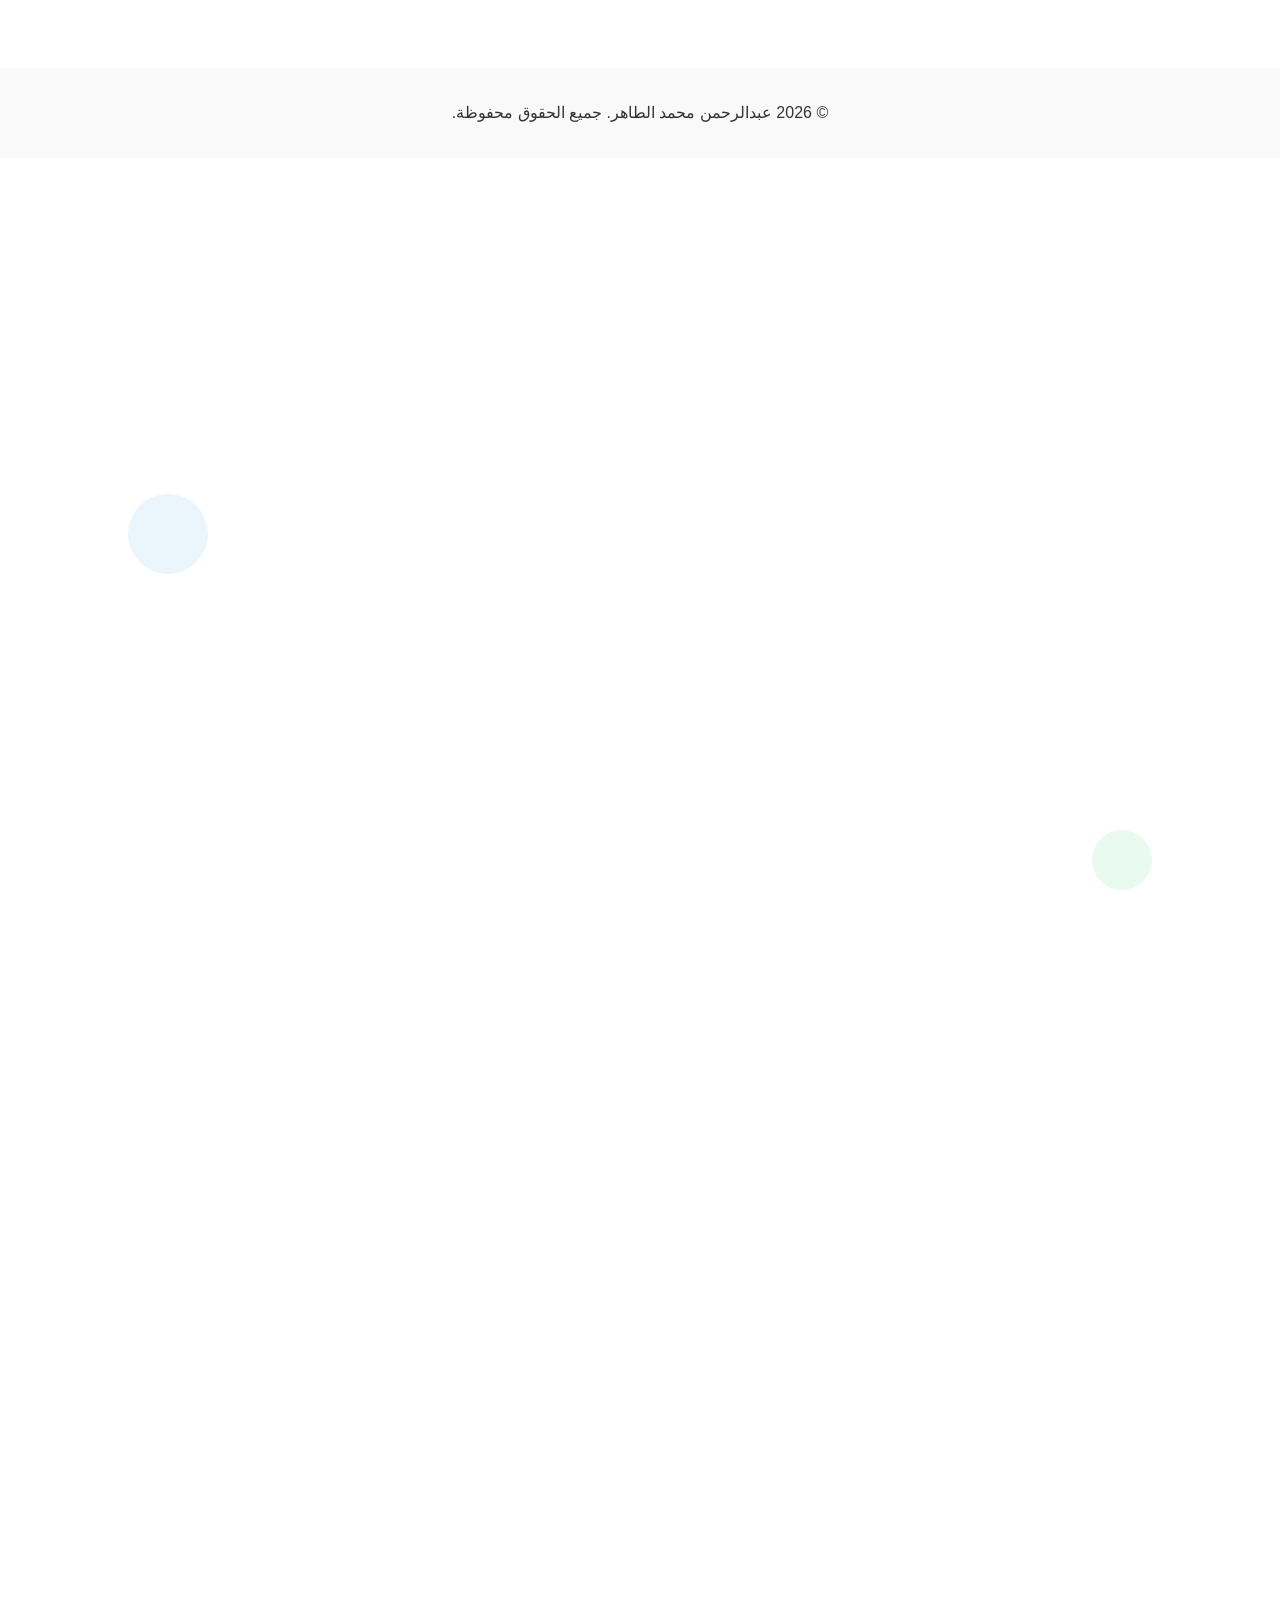
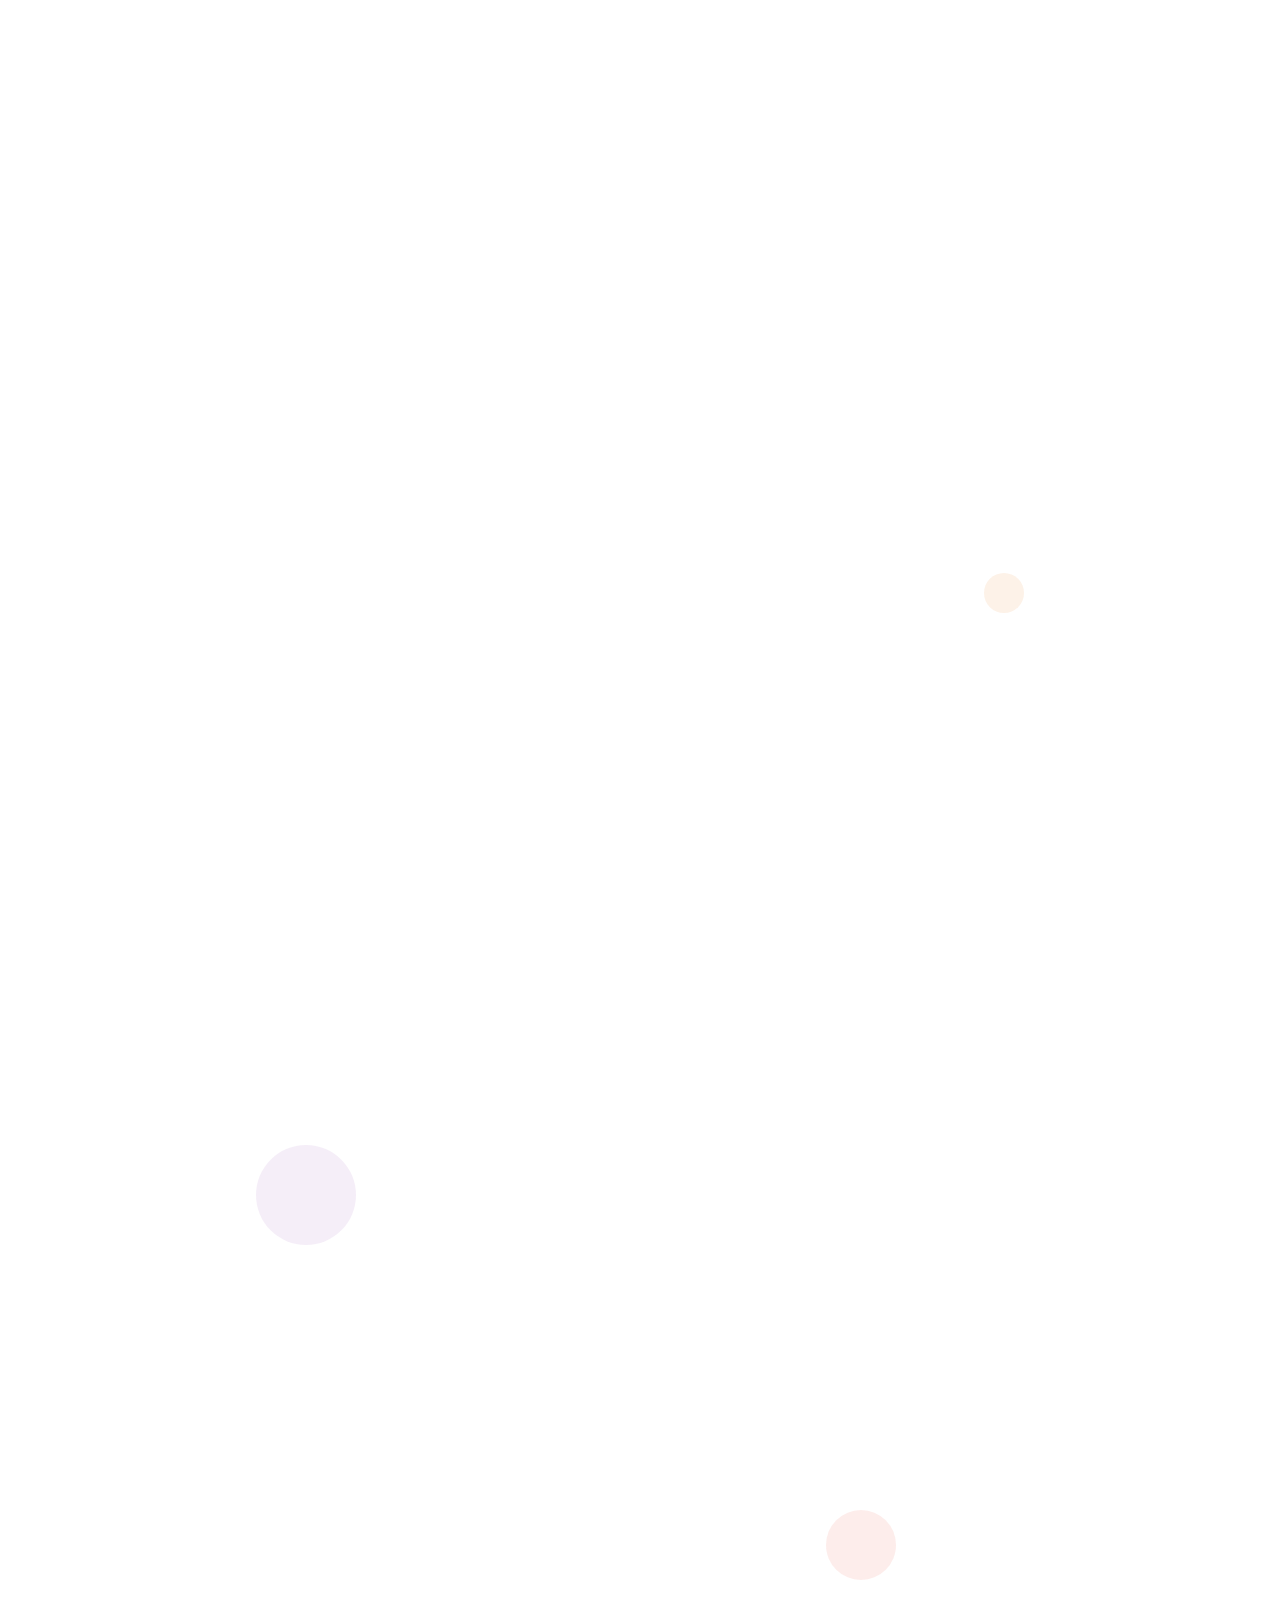
==== commit b9d20cb3: "Add files via upload" ====
--- a/index.html
+++ b/index.html
@@ -157,8 +157,8 @@
             <h2>التواصل</h2>
             <p>يمكنك التواصل معي عبر البريد الإلكتروني أو وسائل التواصل الاجتماعي</p>
             <div class="contact-info">
-                <a href="mailto:abdomoh3521@gmail.com"><i class="fas fa-envelope"></i> البريد الإلكتروني</a>
-                <a href="https://github.com/abdomoh3521-web"><i class="fab fa-github"></i> GitHub</a>
+                <a href="mailto:abdulrahman@example.com"><i class="fas fa-envelope"></i> البريد الإلكتروني</a>
+                <a href="#"><i class="fab fa-github"></i> GitHub</a>
                 <a href="#"><i class="fab fa-linkedin"></i> LinkedIn</a>
             </div>
         </div>
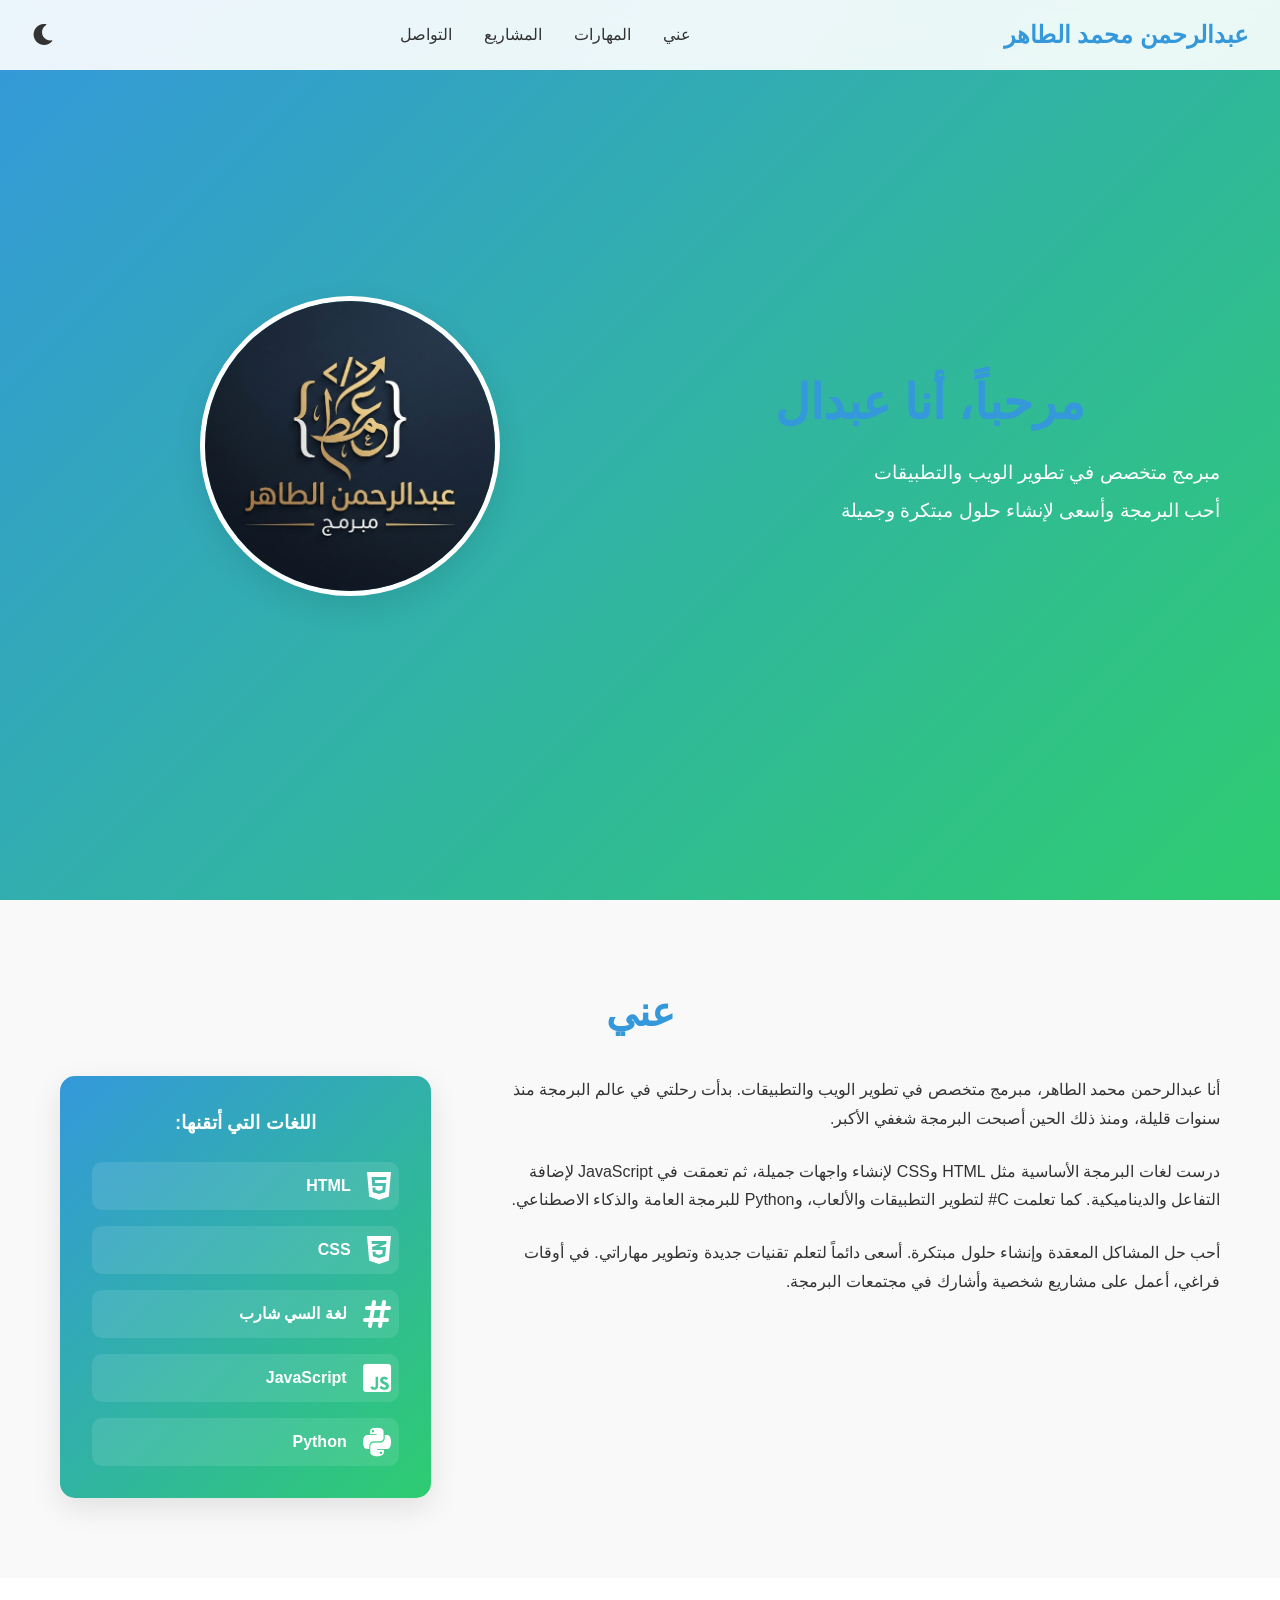
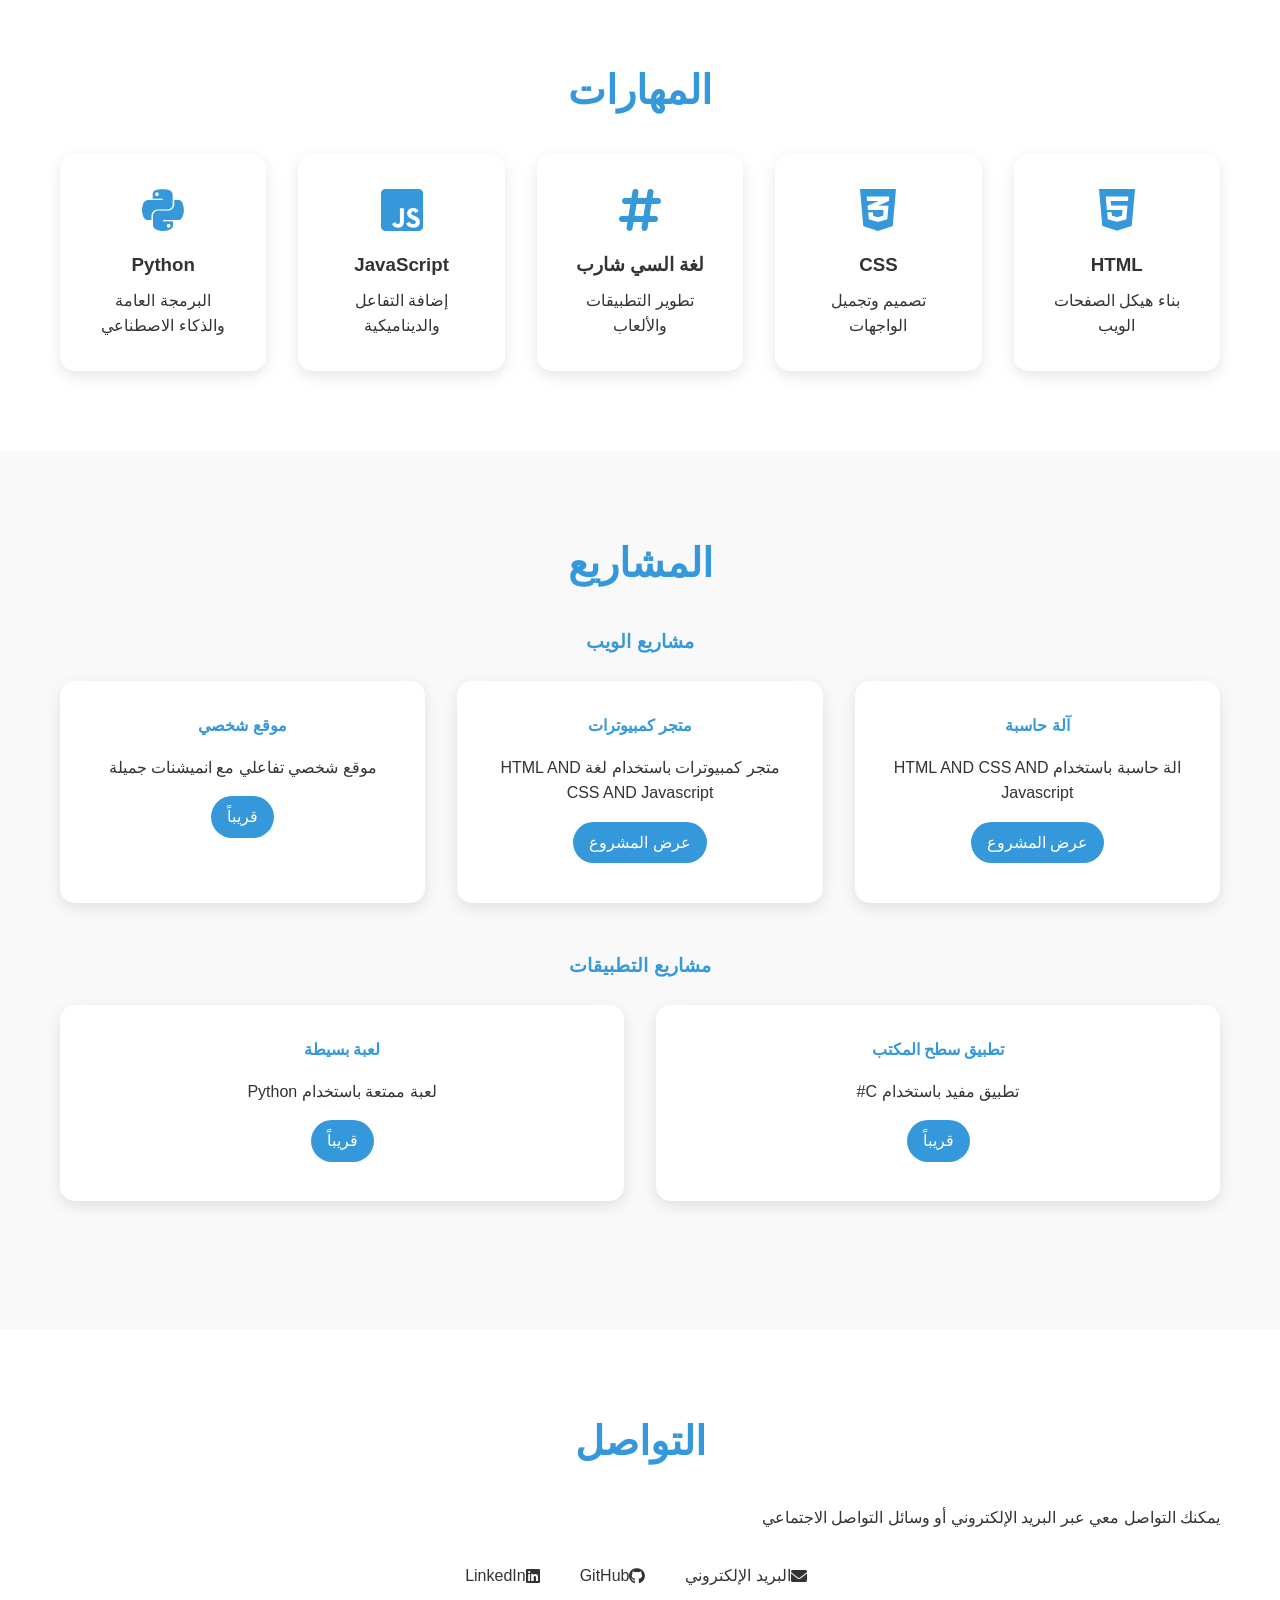
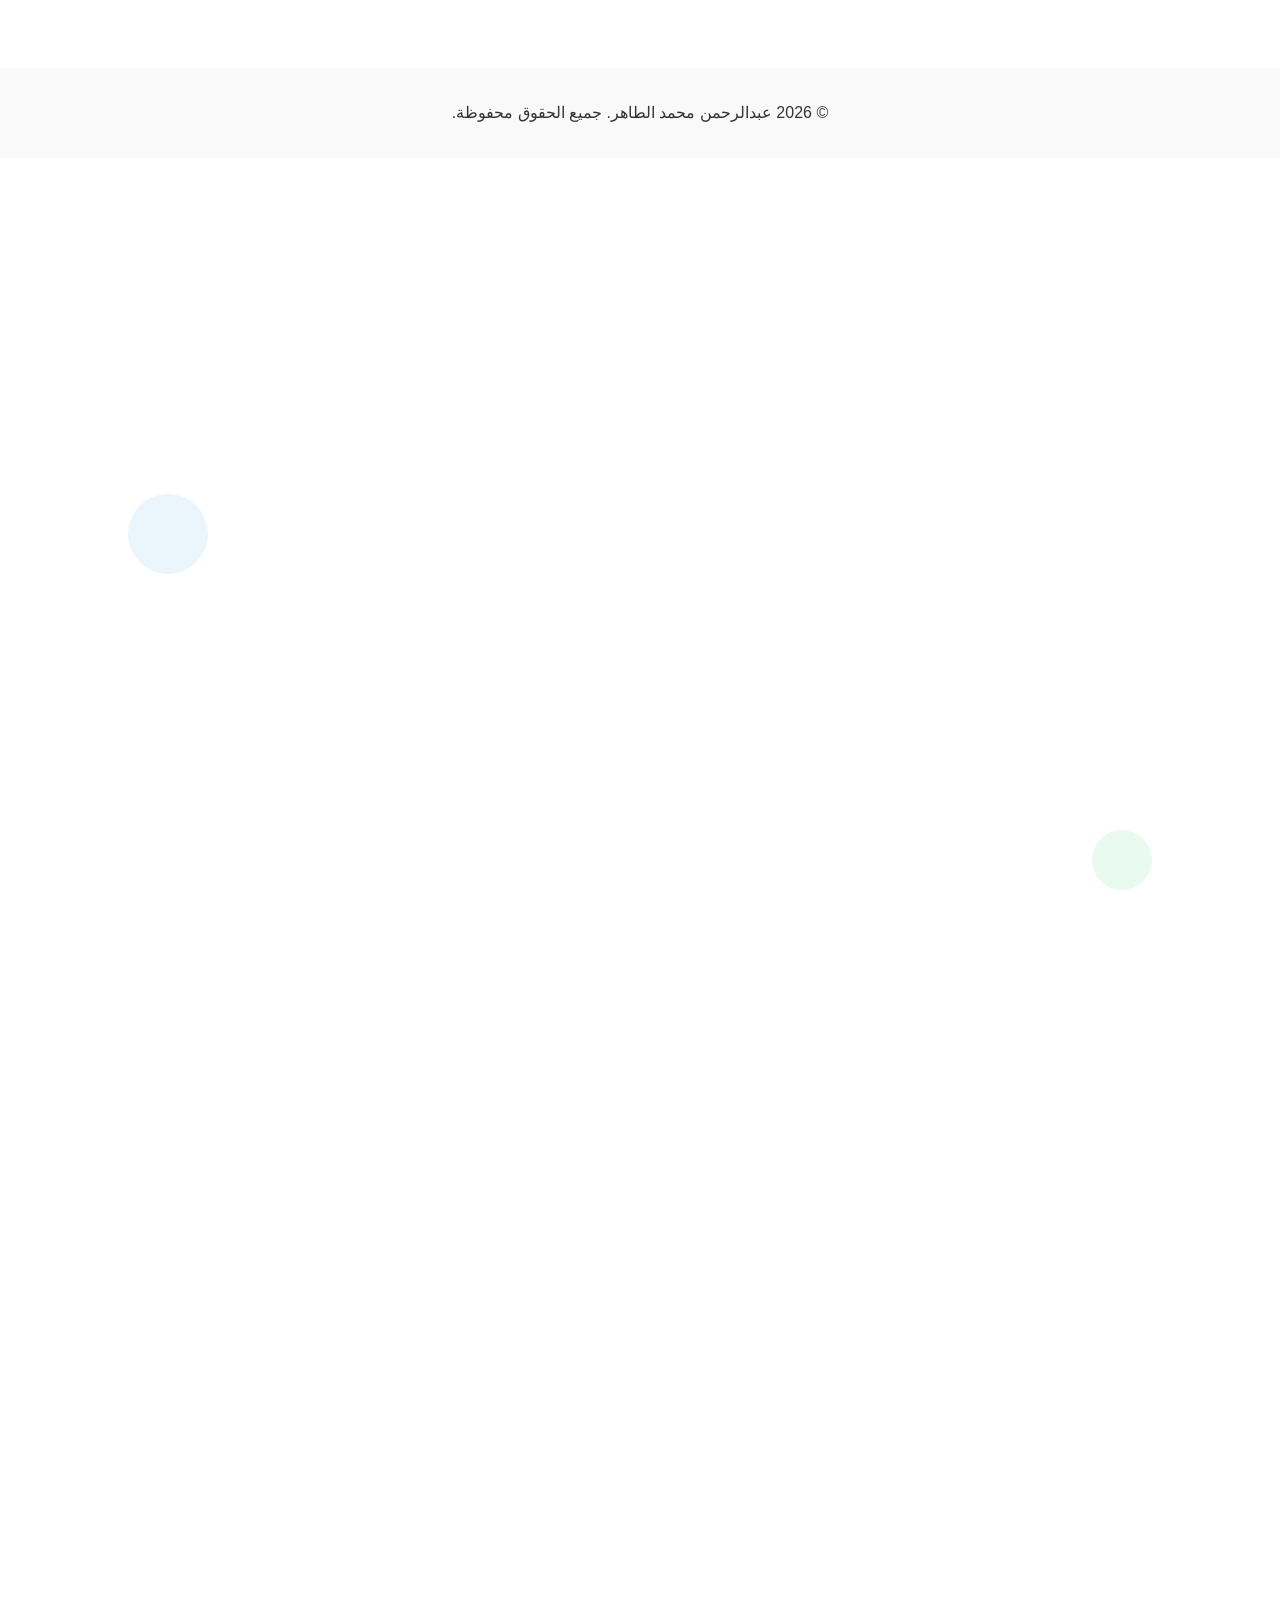
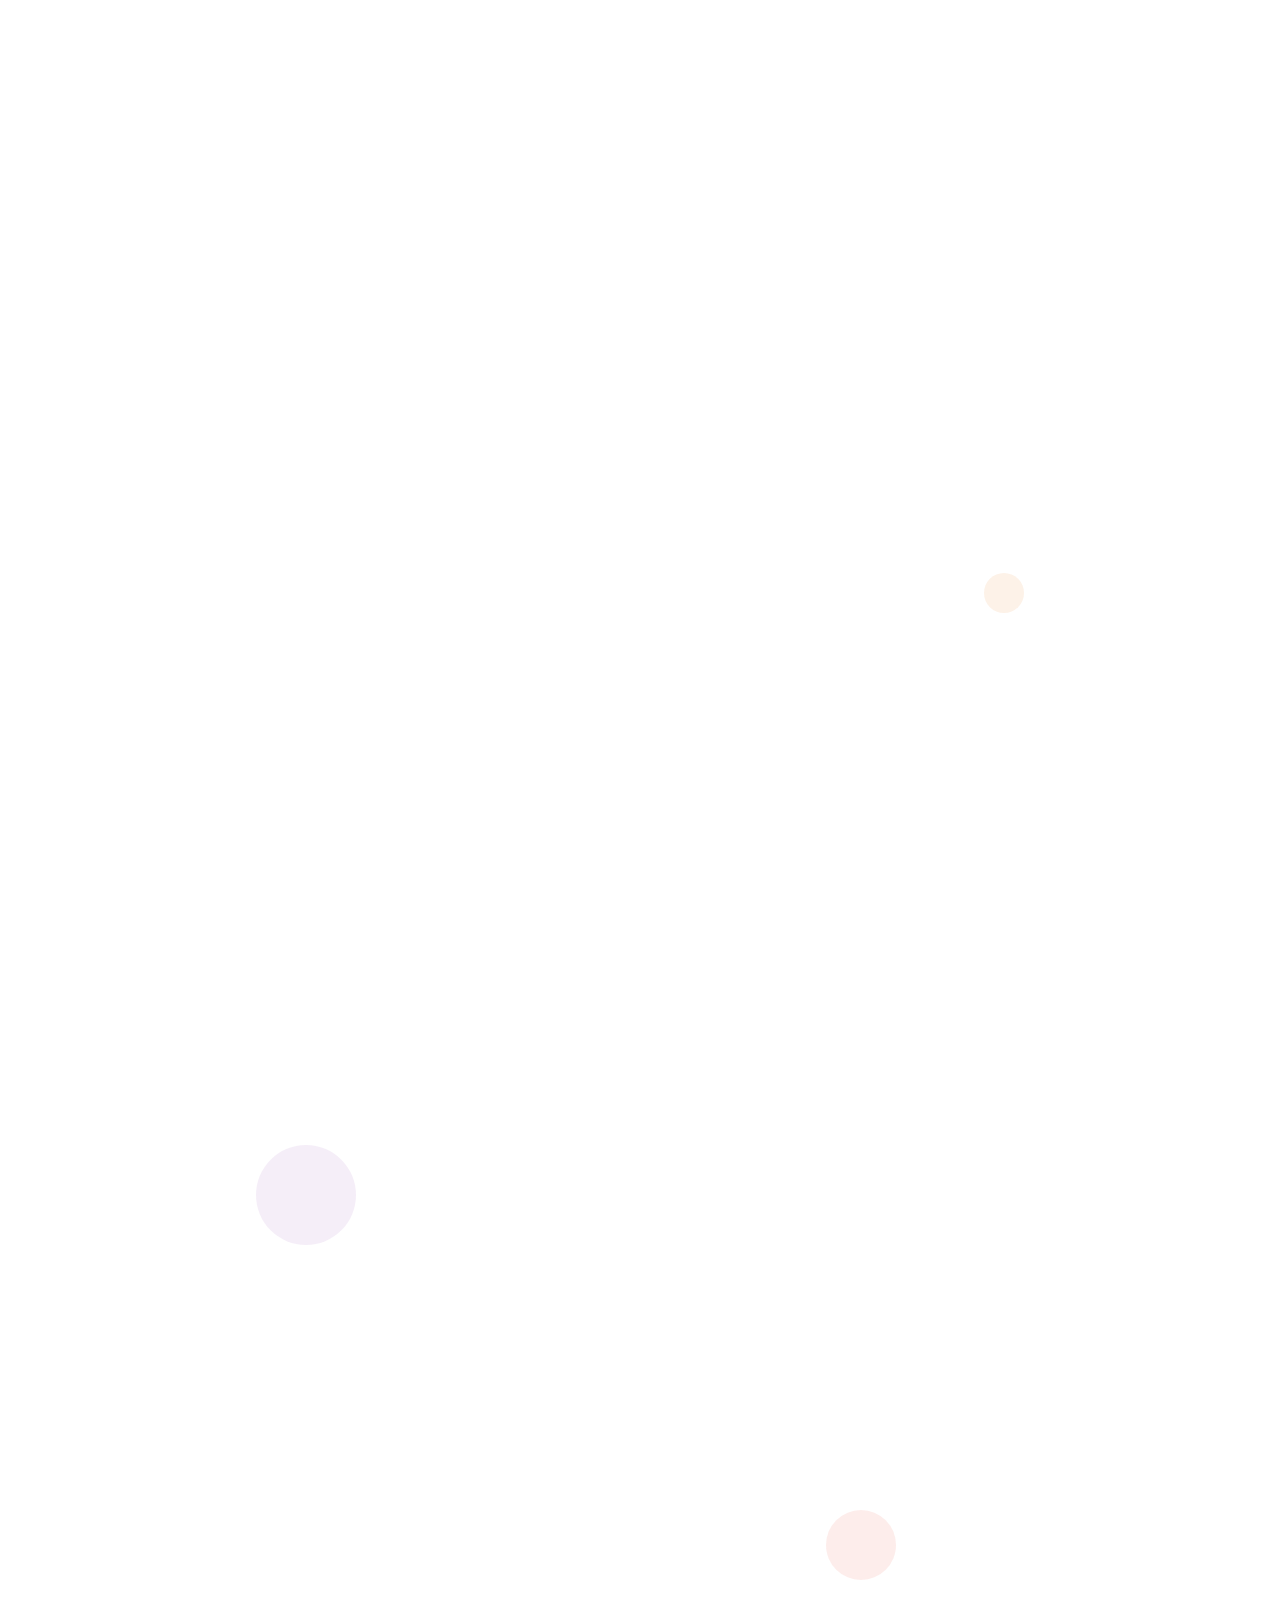
==== commit 2bb58a5f: "Add files via upload" ====
--- a/index.html
+++ b/index.html
@@ -3,7 +3,12 @@
 <head>
     <meta charset="UTF-8">
     <meta name="viewport" content="width=device-width, initial-scale=1.0">
+    <meta name="description" content="موقع شخصي لعبدالرحمن محمد الطاهر، مبرمج متخصص في تطوير الويب والتطبيقات. تعرف على مهاراتي ومشاريعي.">
+    <meta name="keywords" content="عبدالرحمن محمد الطاهر, مبرمج, تطوير الويب, تطبيقات, HTML, CSS, JavaScript, C#, Python">
+    <meta name="author" content="عبدالرحمن محمد الطاهر">
+    <meta name="robots" content="index, follow">
     <title>عبدالرحمن محمد الطاهر - مبرمج</title>
+    <link rel="icon" href="images/1774113676464.png" type="image/png">
     <link rel="stylesheet" href="css/style.css">
     <link rel="stylesheet" href="https://cdnjs.cloudflare.com/ajax/libs/font-awesome/6.0.0/css/all.min.css">
 </head>
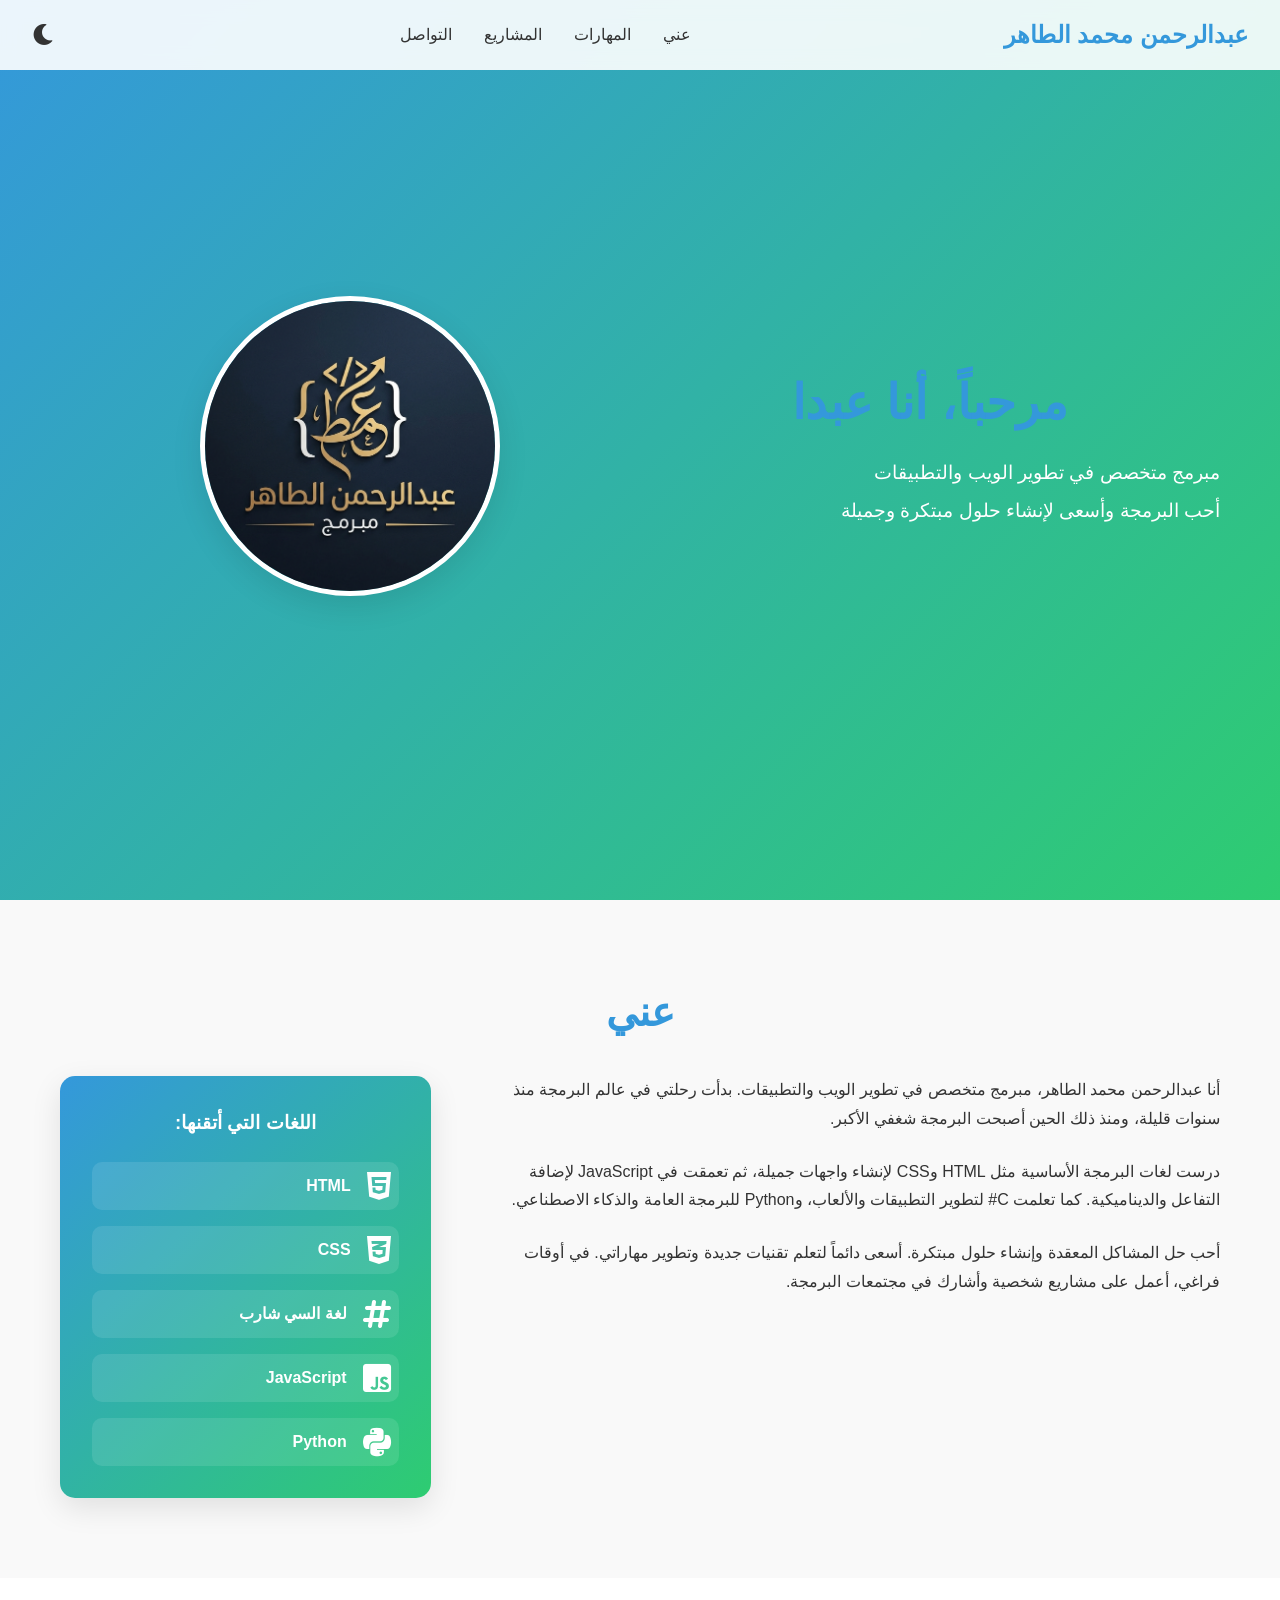
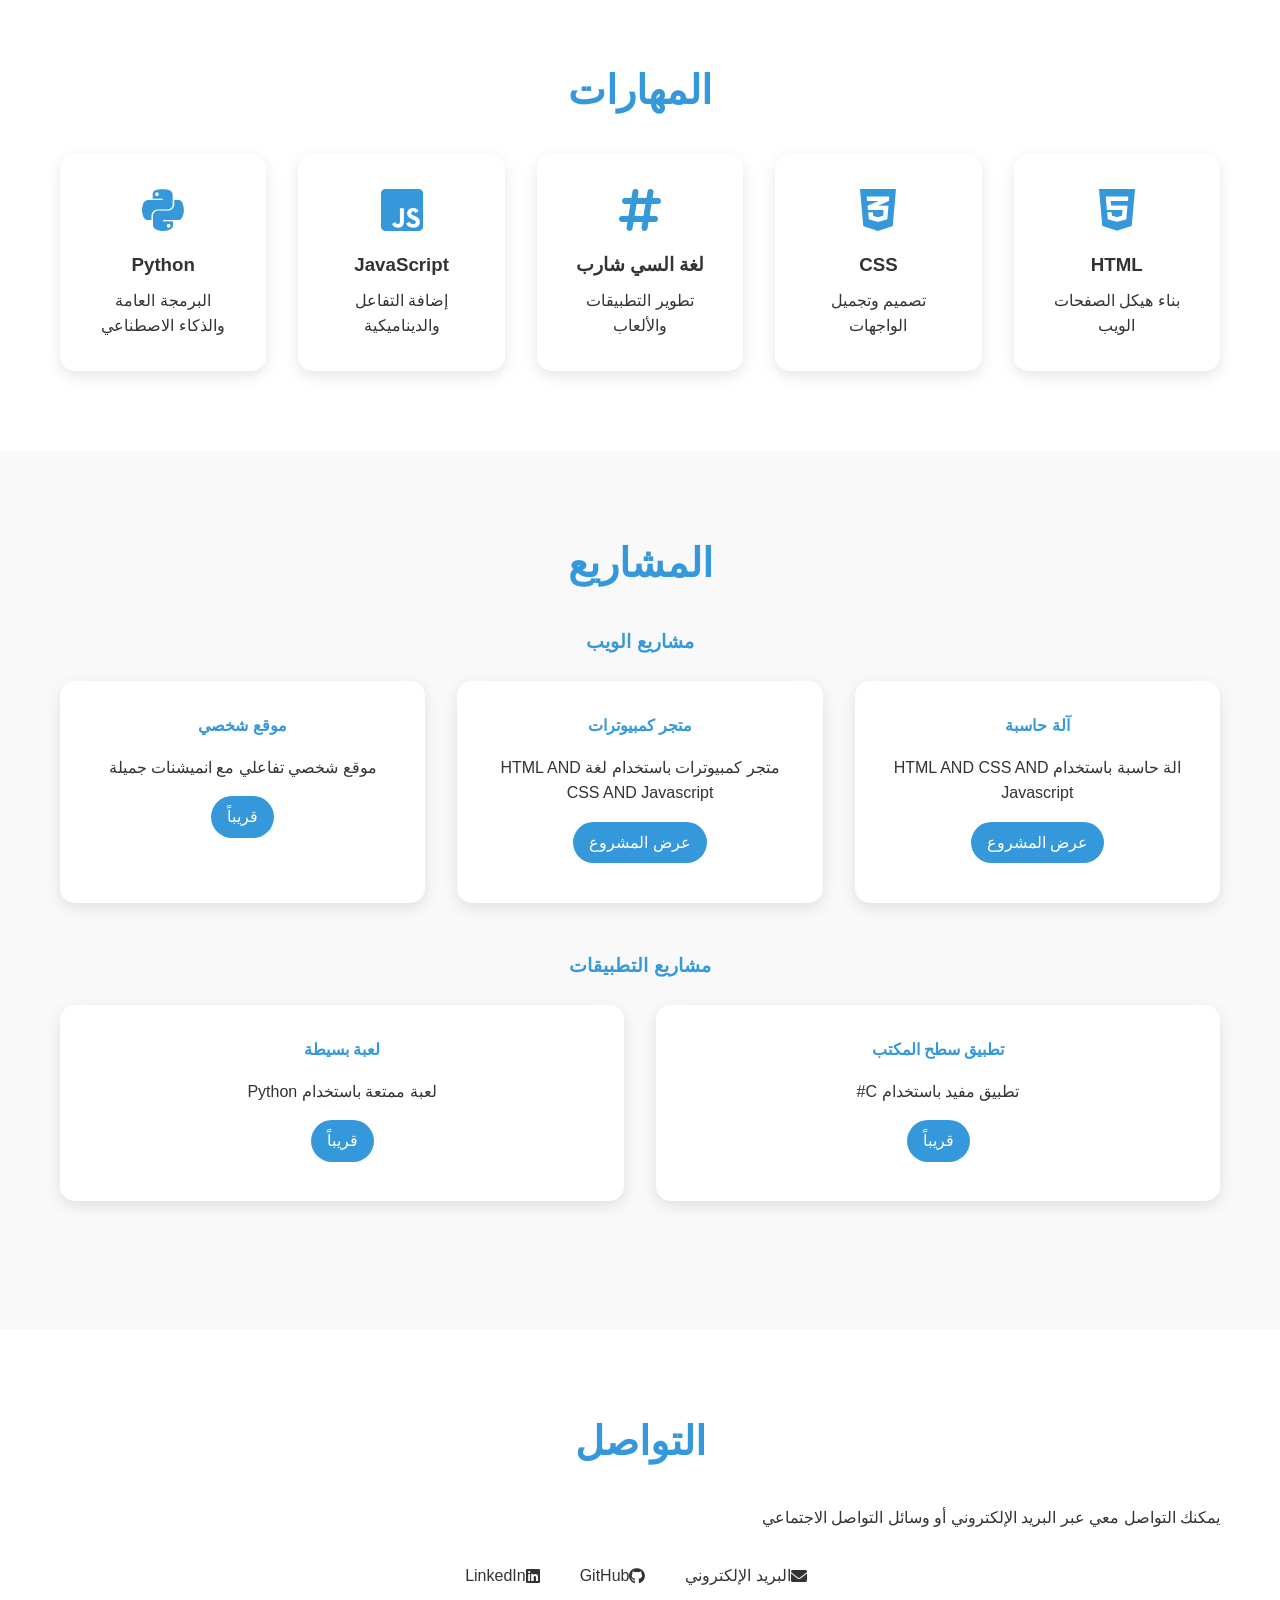
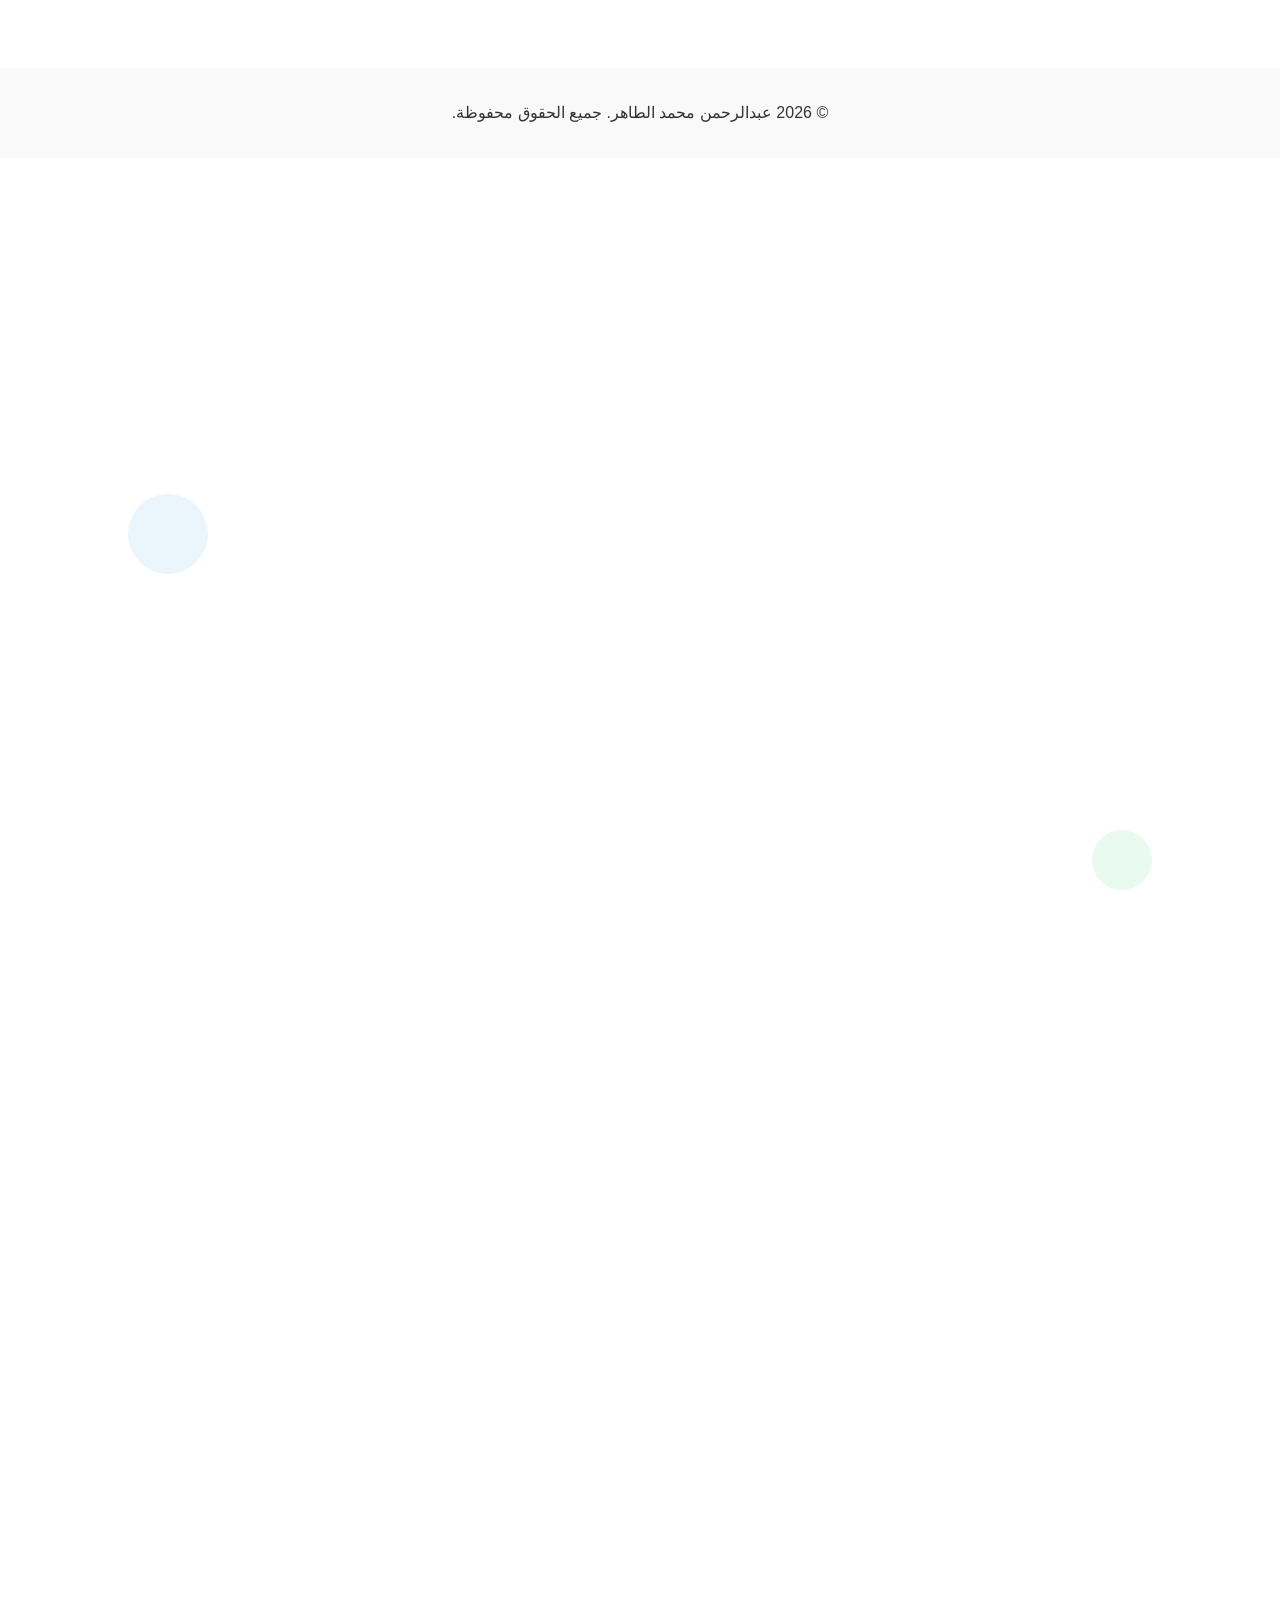
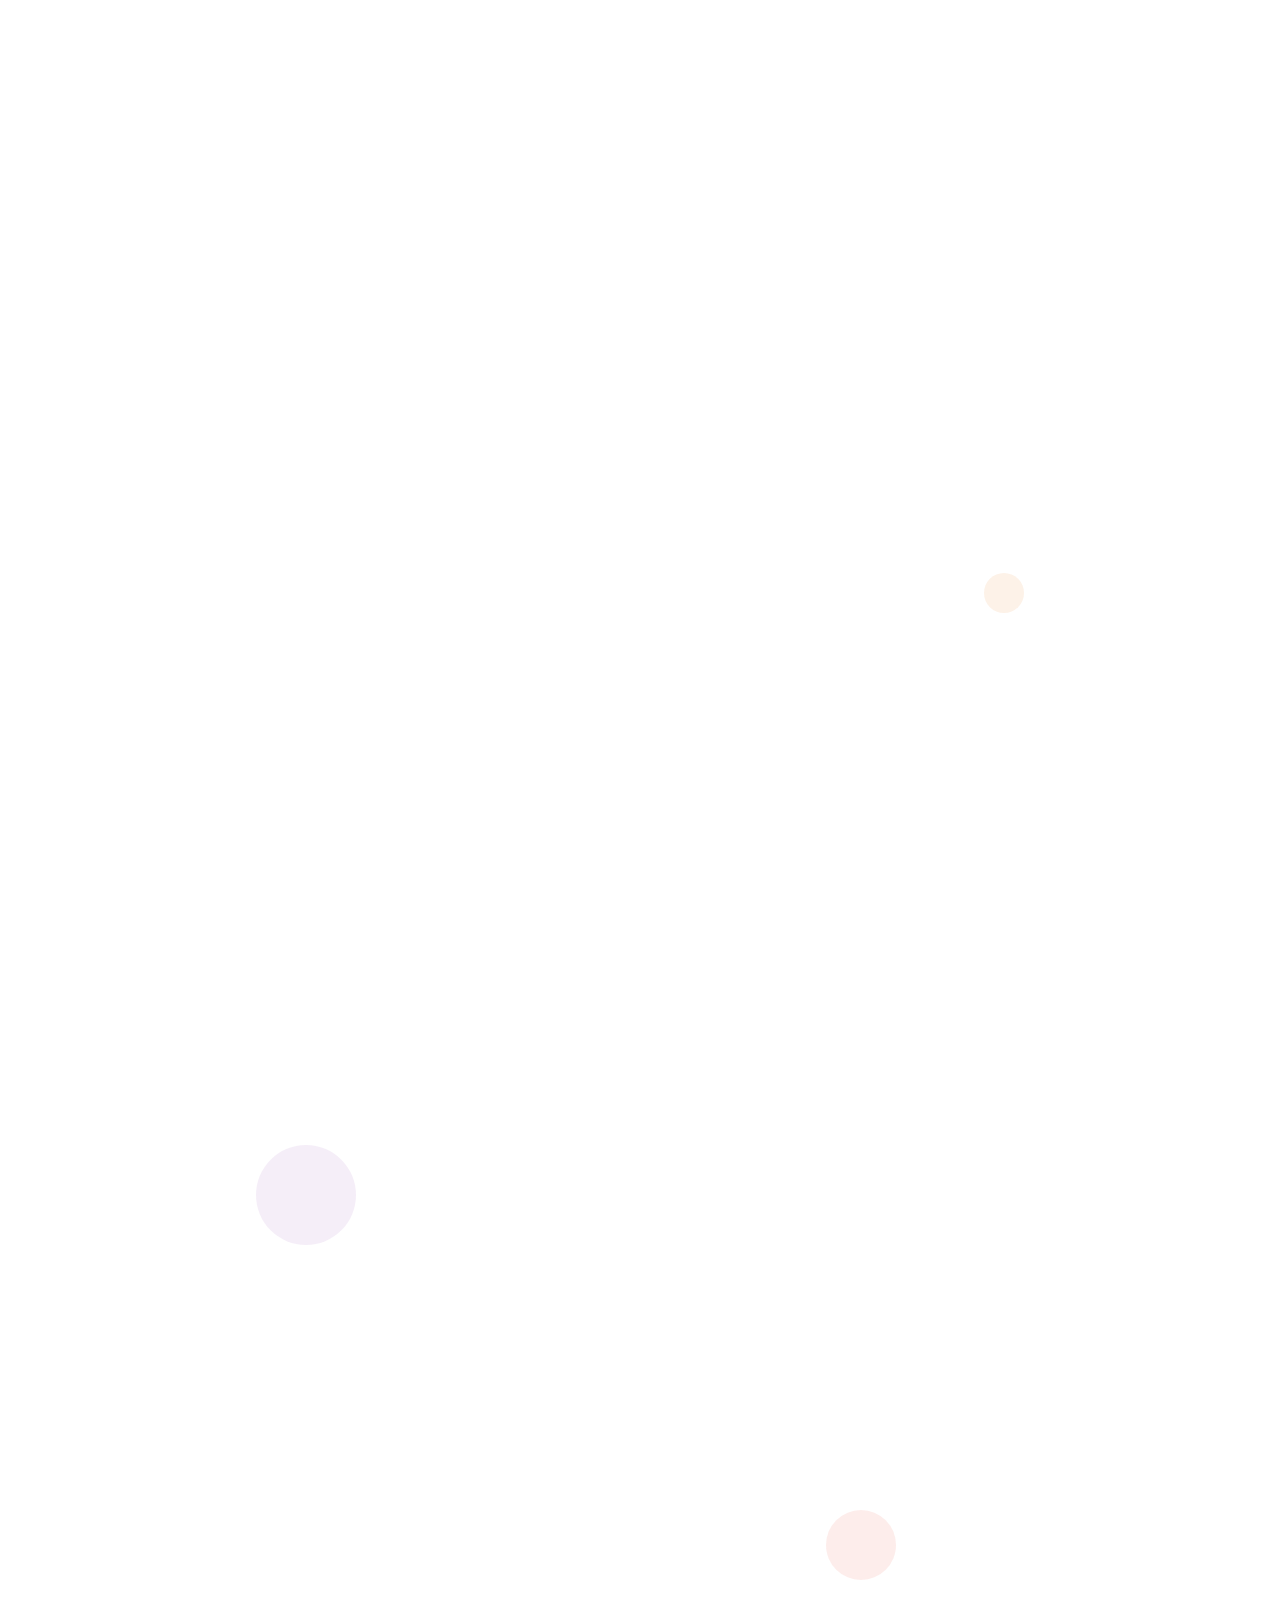
==== commit cf13b8a2: "Add files via upload" ====
--- a/index.html
+++ b/index.html
@@ -163,8 +163,8 @@
             <p>يمكنك التواصل معي عبر البريد الإلكتروني أو وسائل التواصل الاجتماعي</p>
             <div class="contact-info">
                 <a href="mailto:abdulrahman@example.com"><i class="fas fa-envelope"></i> البريد الإلكتروني</a>
-                <a href="#"><i class="fab fa-github"></i> GitHub</a>
-                <a href="#"><i class="fab fa-linkedin"></i> LinkedIn</a>
+                <a href="https://github.com/abdomoh3521-web"><i class="fab fa-github"></i> GitHub</a>
+                <a href="https://www.linkedin.com/in/abdulrahman-mohamed-el-taher-ali-7a5305360/"><i class="fab fa-linkedin"></i> LinkedIn</a>
             </div>
         </div>
     </section>
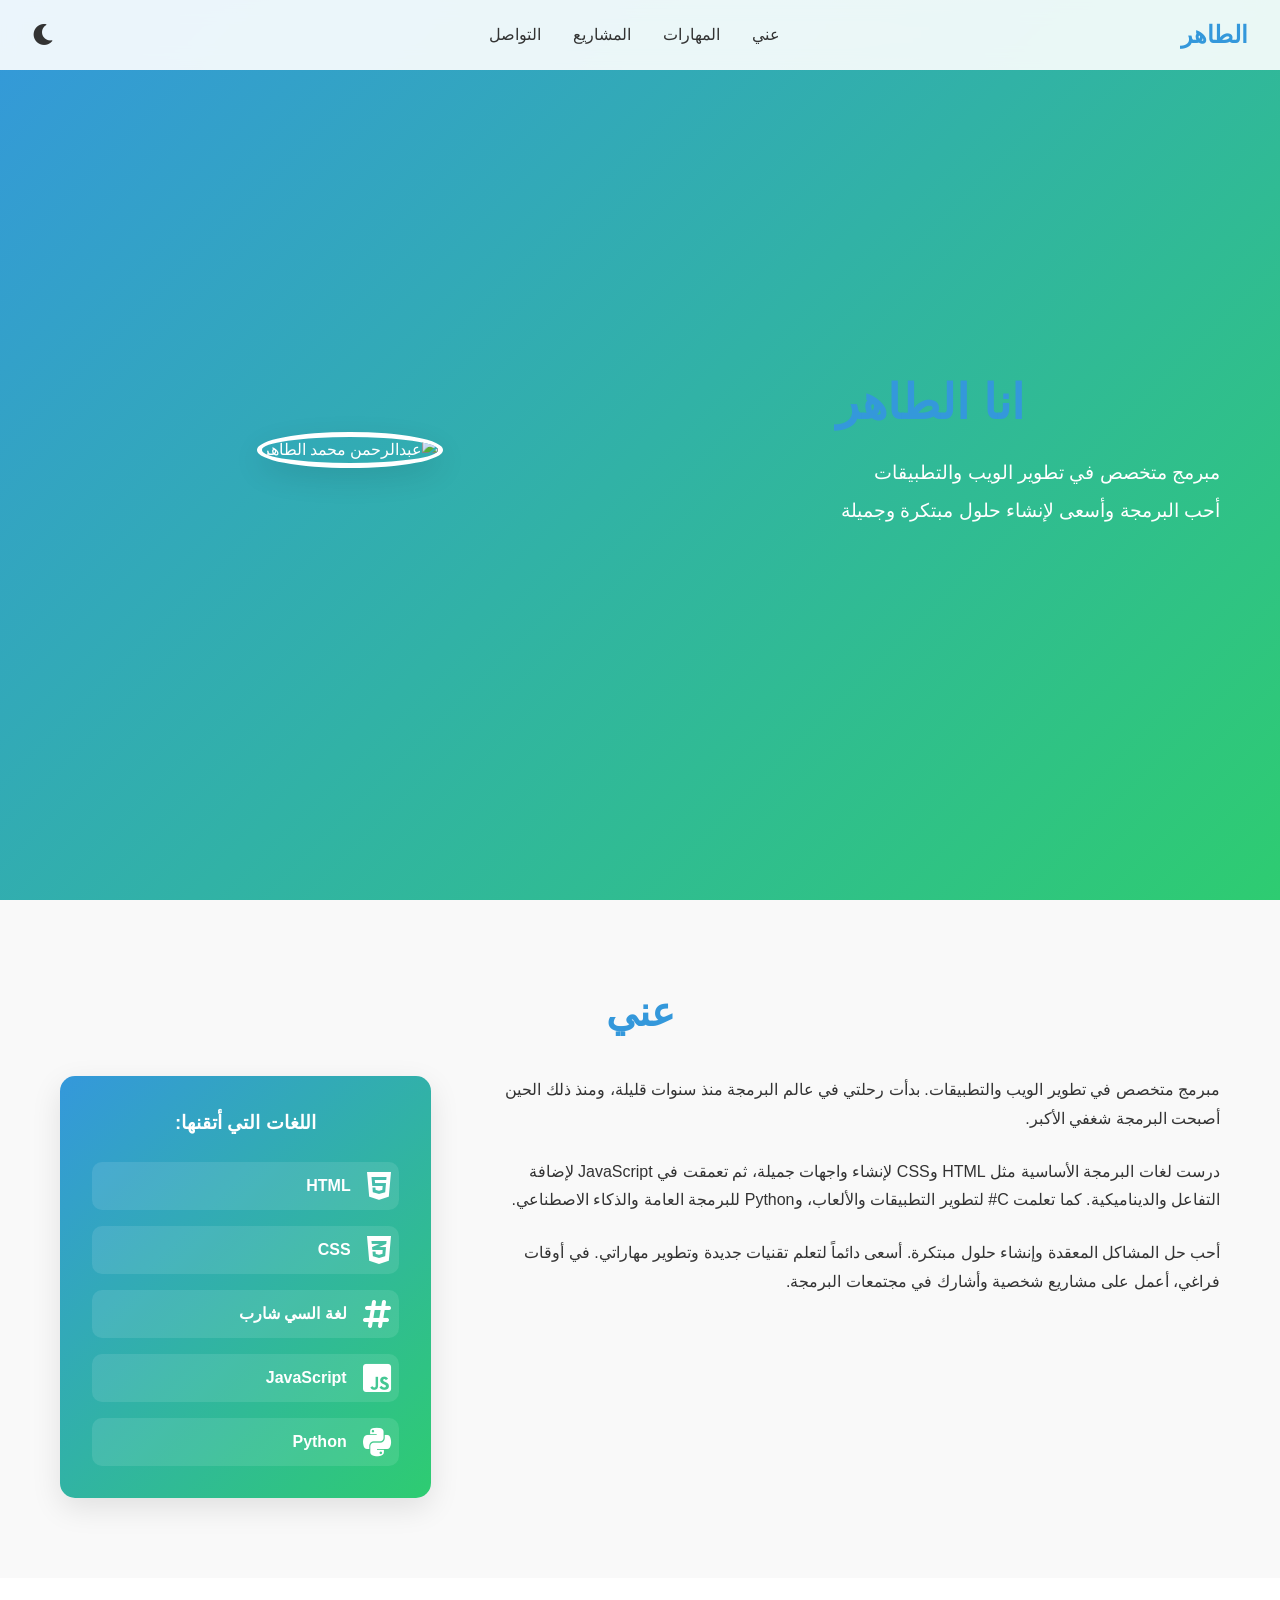
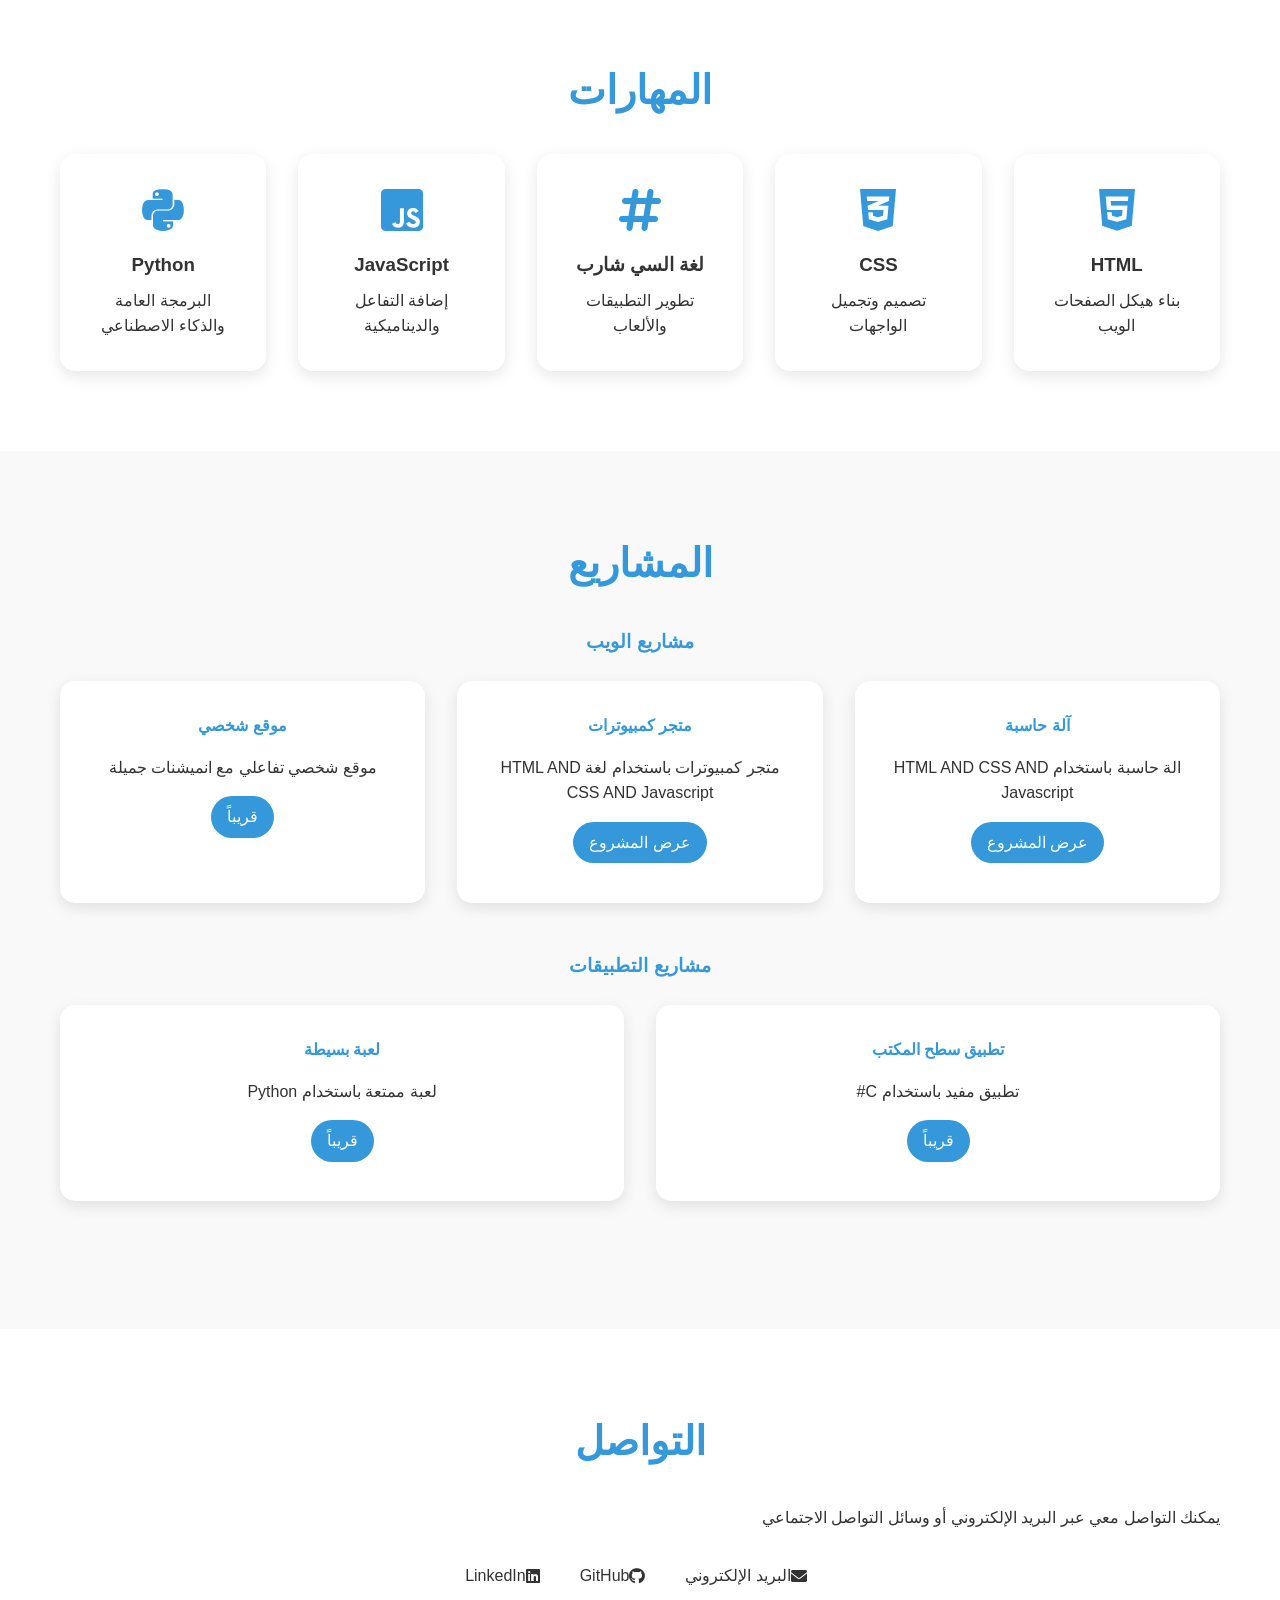
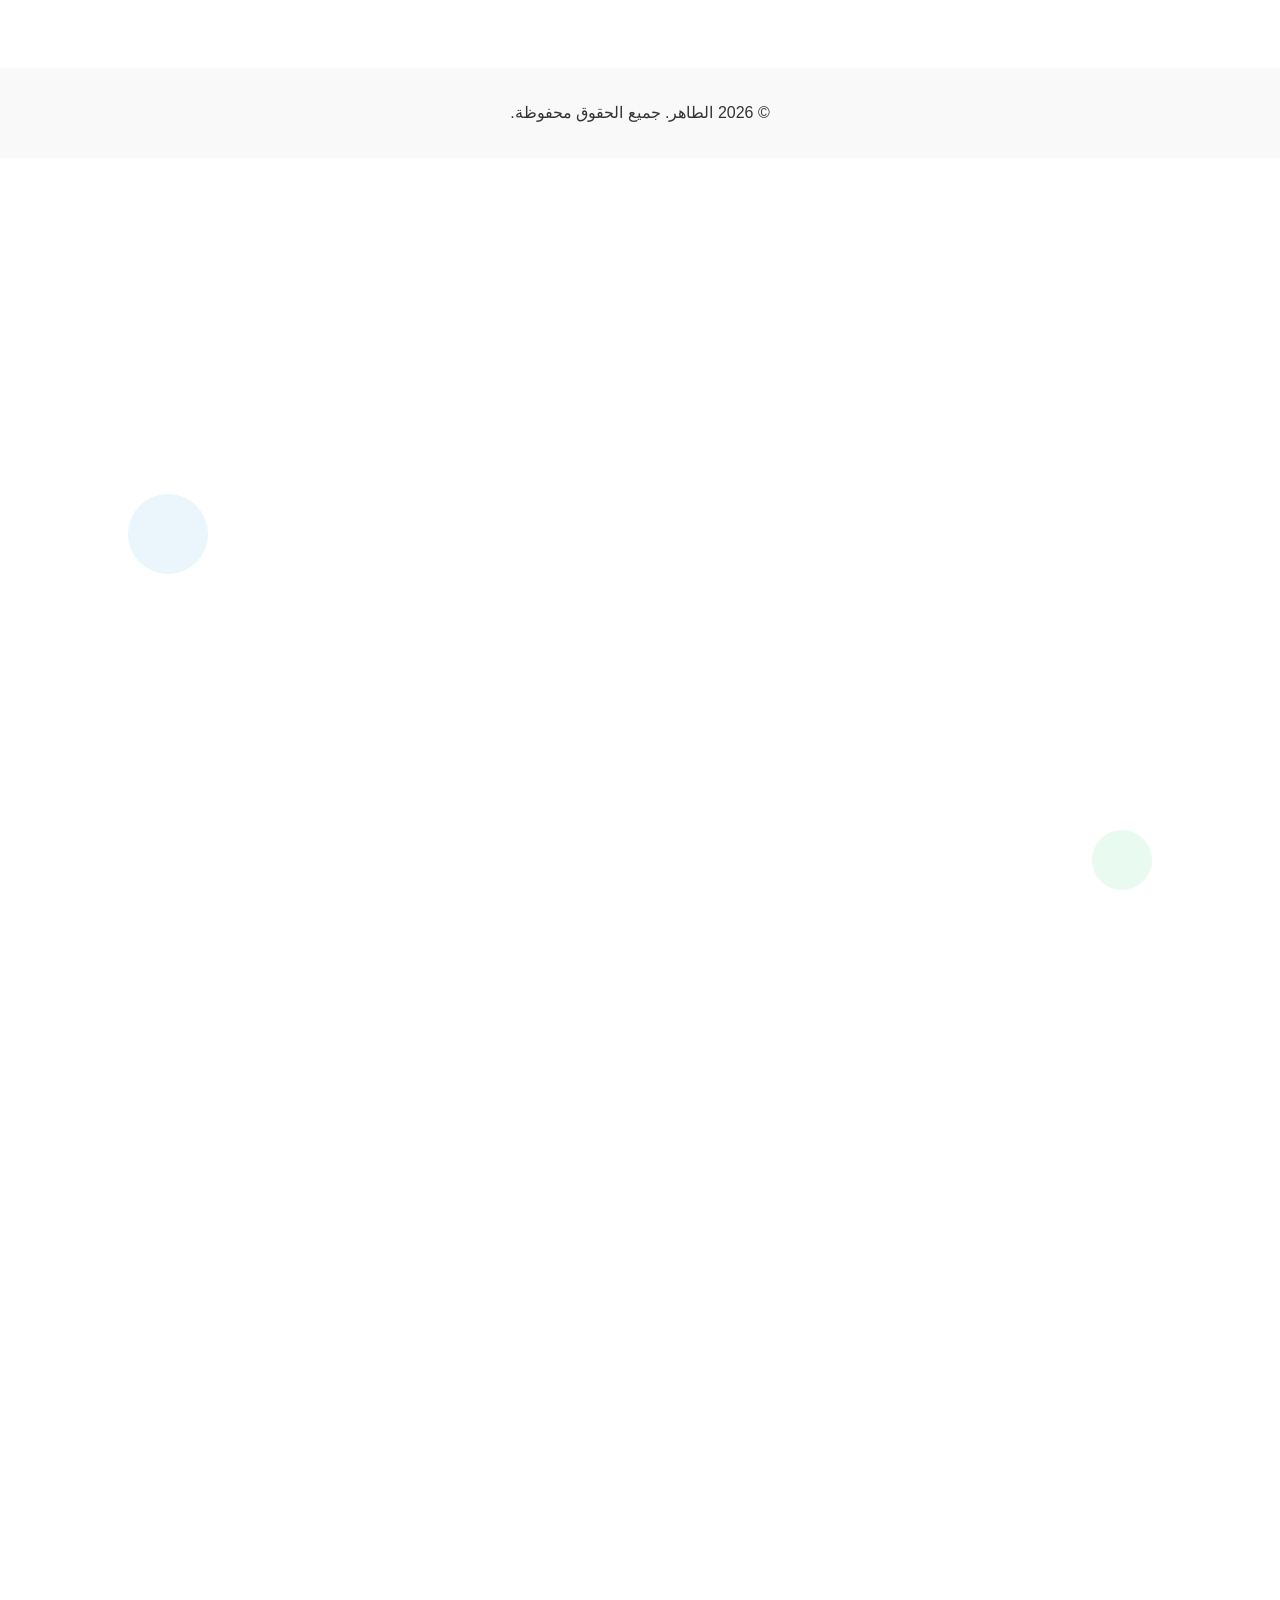
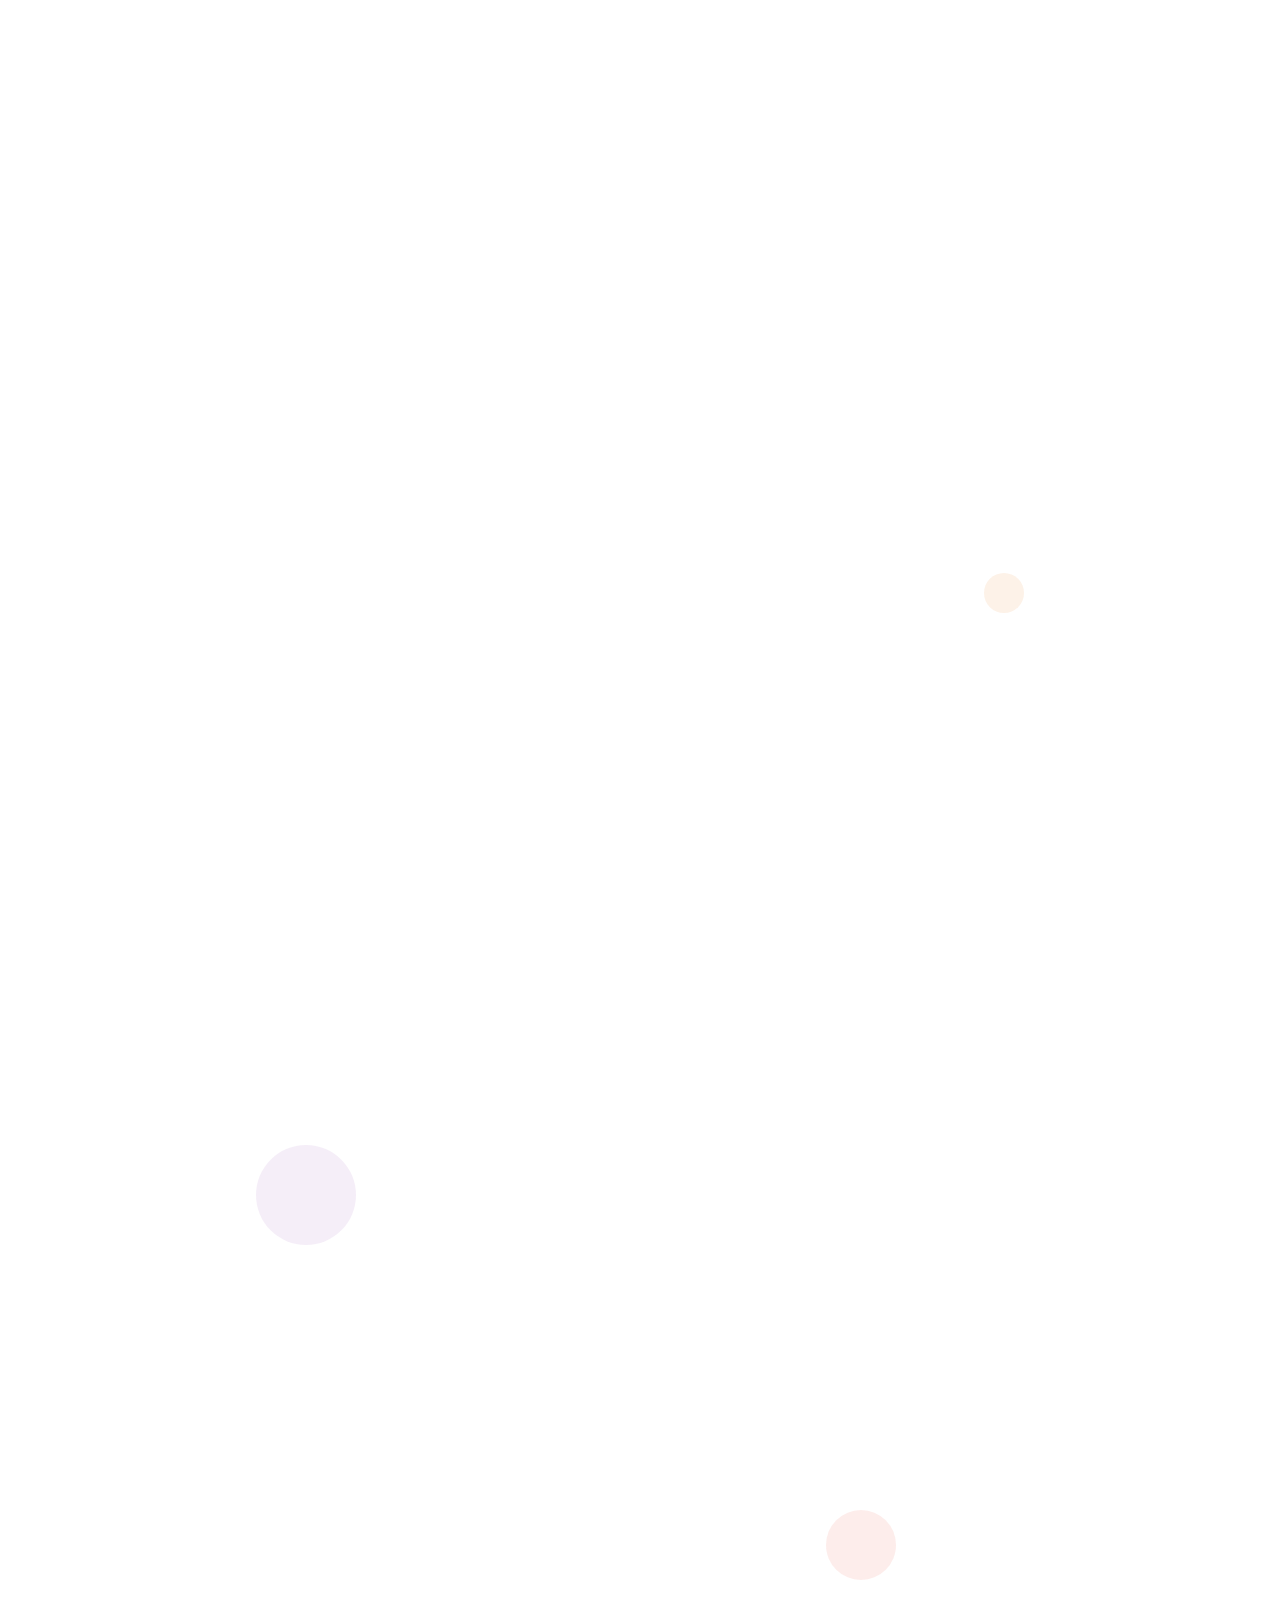
==== commit 6fe79fe8: "Add files via upload" ====
--- a/index.html
+++ b/index.html
@@ -7,7 +7,7 @@
     <meta name="keywords" content="عبدالرحمن محمد الطاهر, مبرمج, تطوير الويب, تطبيقات, HTML, CSS, JavaScript, C#, Python">
     <meta name="author" content="عبدالرحمن محمد الطاهر">
     <meta name="robots" content="index, follow">
-    <title>عبدالرحمن محمد الطاهر - مبرمج</title>
+    <title>انا الطاهر - مبرمج</title>
     <link rel="icon" href="images/1774113676464.png" type="image/png">
     <link rel="stylesheet" href="css/style.css">
     <link rel="stylesheet" href="https://cdnjs.cloudflare.com/ajax/libs/font-awesome/6.0.0/css/all.min.css">
@@ -16,7 +16,7 @@
     <header>
         <nav>
             <div class="logo">
-                <h1>عبدالرحمن محمد الطاهر</h1>
+                <h1>الطاهر</h1>
             </div>
             <ul class="nav-links">
                 <li><a href="#about">عني</a></li>
@@ -33,12 +33,12 @@
     <section id="hero" class="hero">
         <div class="hero-content">
             <div class="hero-text fade-out">
-                <h2>مرحباً، أنا عبدالرحمن محمد الطاهر</h2>
+                <h2>انا الطاهر</h2>
                 <p>مبرمج متخصص في تطوير الويب والتطبيقات</p>
                 <p>أحب البرمجة وأسعى لإنشاء حلول مبتكرة وجميلة</p>
             </div>
             <div class="hero-image">
-                <img src="images/1774113676464.png" alt="عبدالرحمن محمد الطاهر" class="profile-img">
+                <img src="images/1774642324111.png" alt="عبدالرحمن محمد الطاهر" class="profile-img">
             </div>
         </div>
     </section>
@@ -48,7 +48,7 @@
             <h2>عني</h2>
             <div class="about-content">
                 <div class="about-text">
-                    <p>أنا عبدالرحمن محمد الطاهر، مبرمج متخصص في تطوير الويب والتطبيقات. بدأت رحلتي في عالم البرمجة منذ سنوات قليلة، ومنذ ذلك الحين أصبحت البرمجة شغفي الأكبر.</p>
+                    <p> مبرمج متخصص في تطوير الويب والتطبيقات. بدأت رحلتي في عالم البرمجة منذ سنوات قليلة، ومنذ ذلك الحين أصبحت البرمجة شغفي الأكبر.</p>
                     <p>درست لغات البرمجة الأساسية مثل HTML وCSS لإنشاء واجهات جميلة، ثم تعمقت في JavaScript لإضافة التفاعل والديناميكية. كما تعلمت C# لتطوير التطبيقات والألعاب، وPython للبرمجة العامة والذكاء الاصطناعي.</p>
                     <p>أحب حل المشاكل المعقدة وإنشاء حلول مبتكرة. أسعى دائماً لتعلم تقنيات جديدة وتطوير مهاراتي. في أوقات فراغي، أعمل على مشاريع شخصية وأشارك في مجتمعات البرمجة.</p>
                 </div>
@@ -170,7 +170,7 @@
     </section>
 
     <footer>
-        <p>&copy; 2026 عبدالرحمن محمد الطاهر. جميع الحقوق محفوظة.</p>
+        <p>&copy; 2026 الطاهر. جميع الحقوق محفوظة.</p>
     </footer>
 
     <div class="floating-shapes">
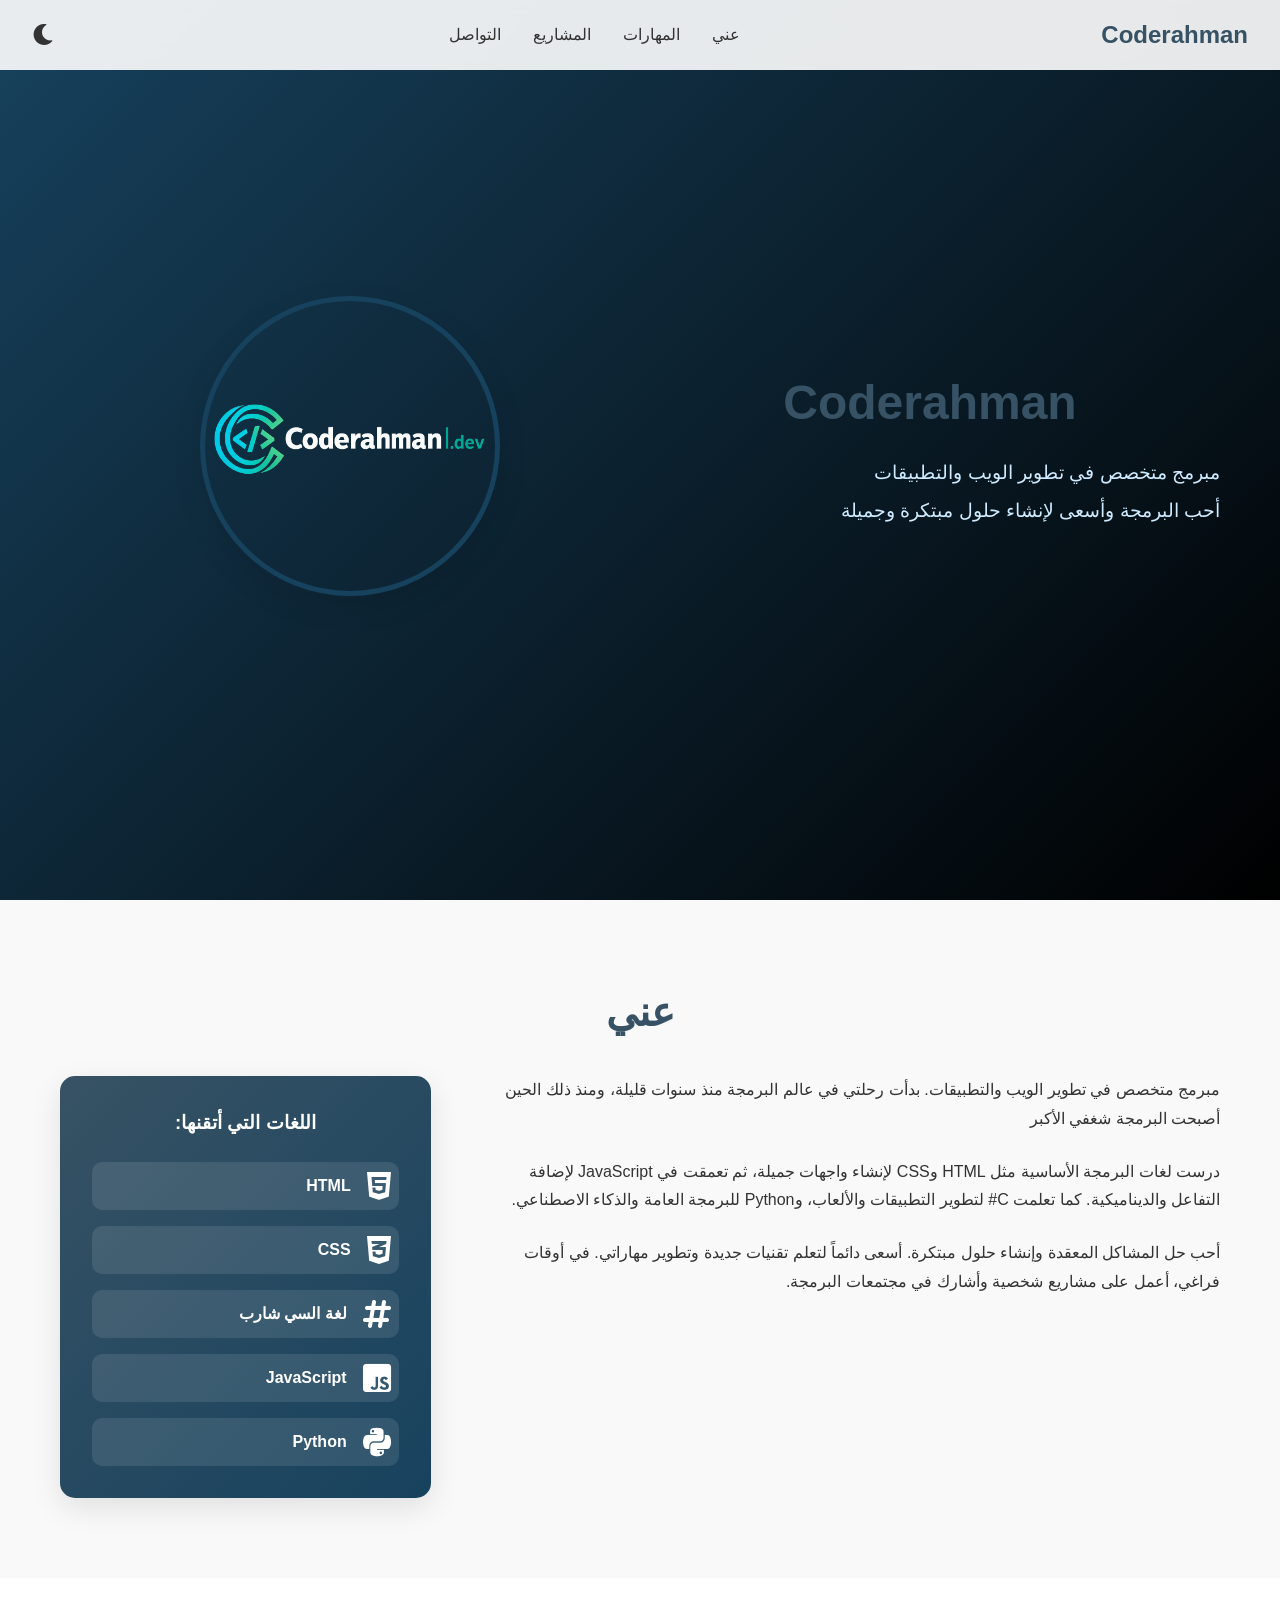
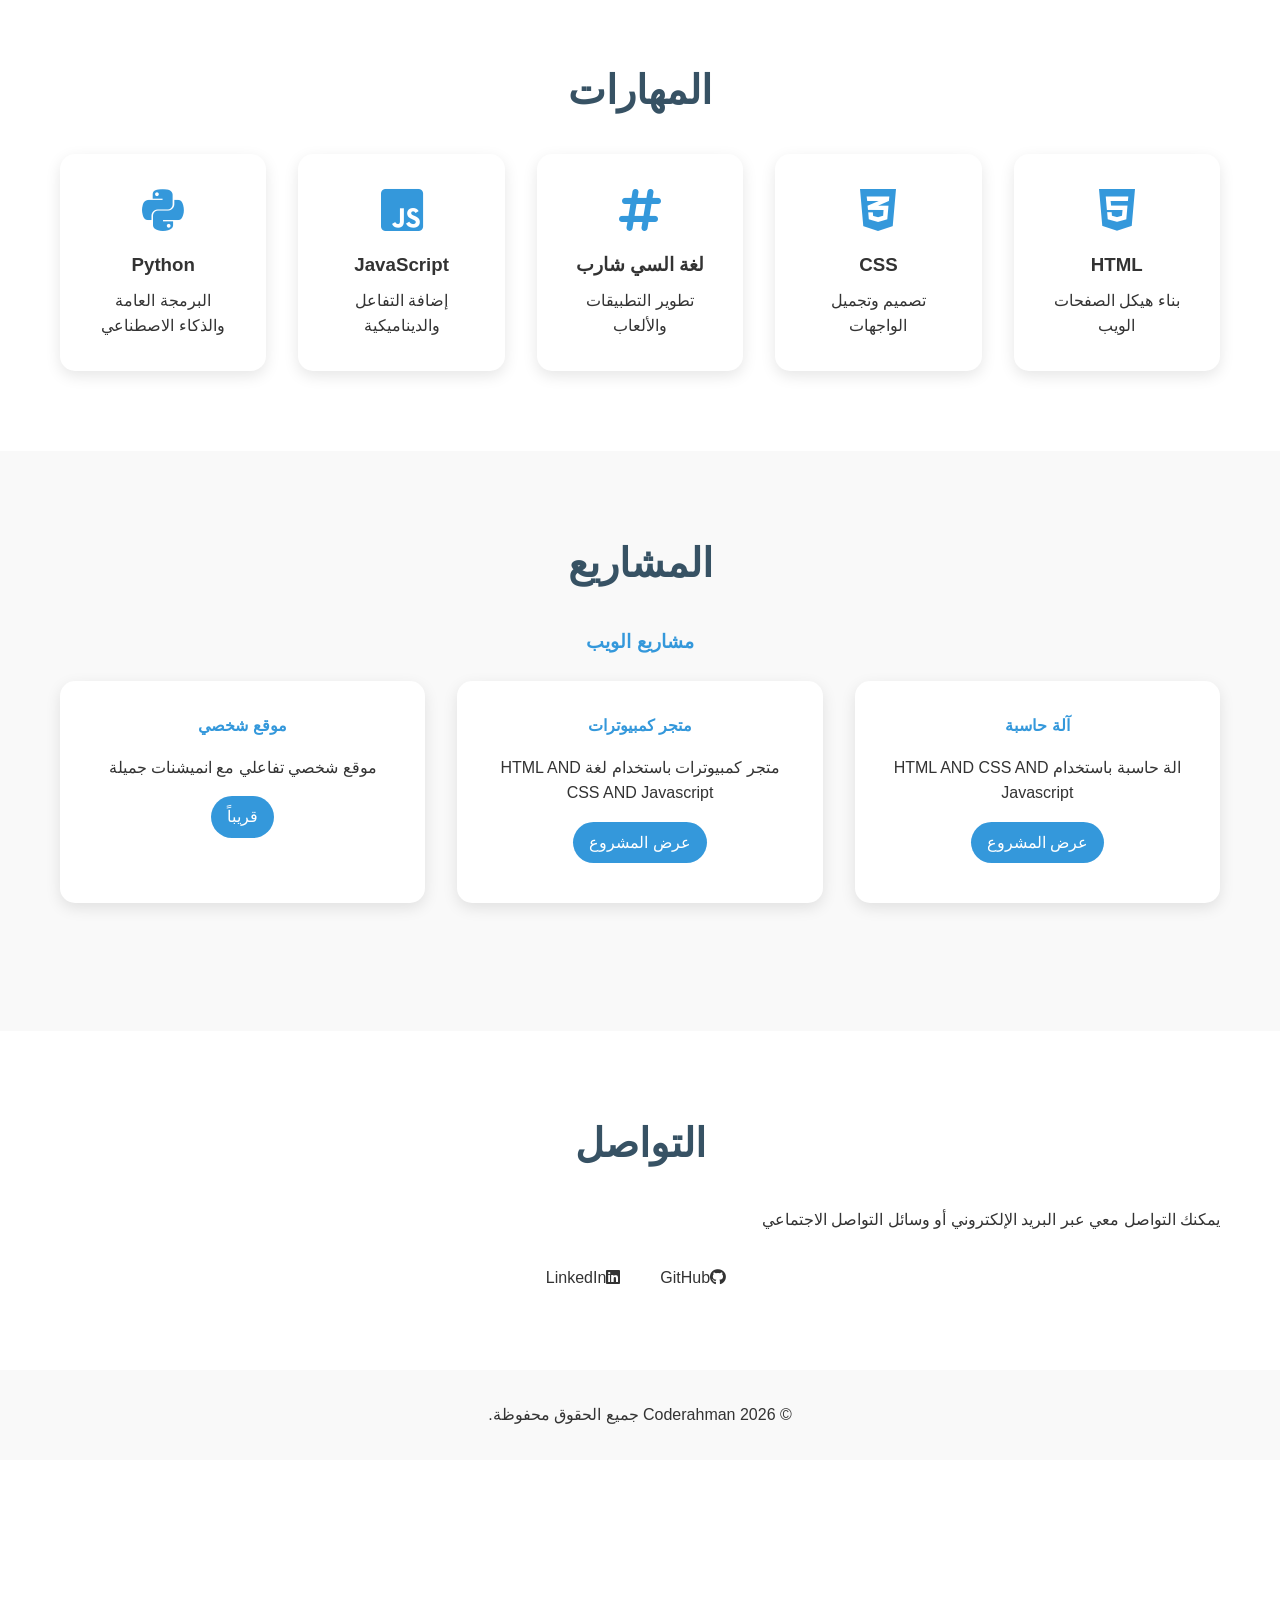
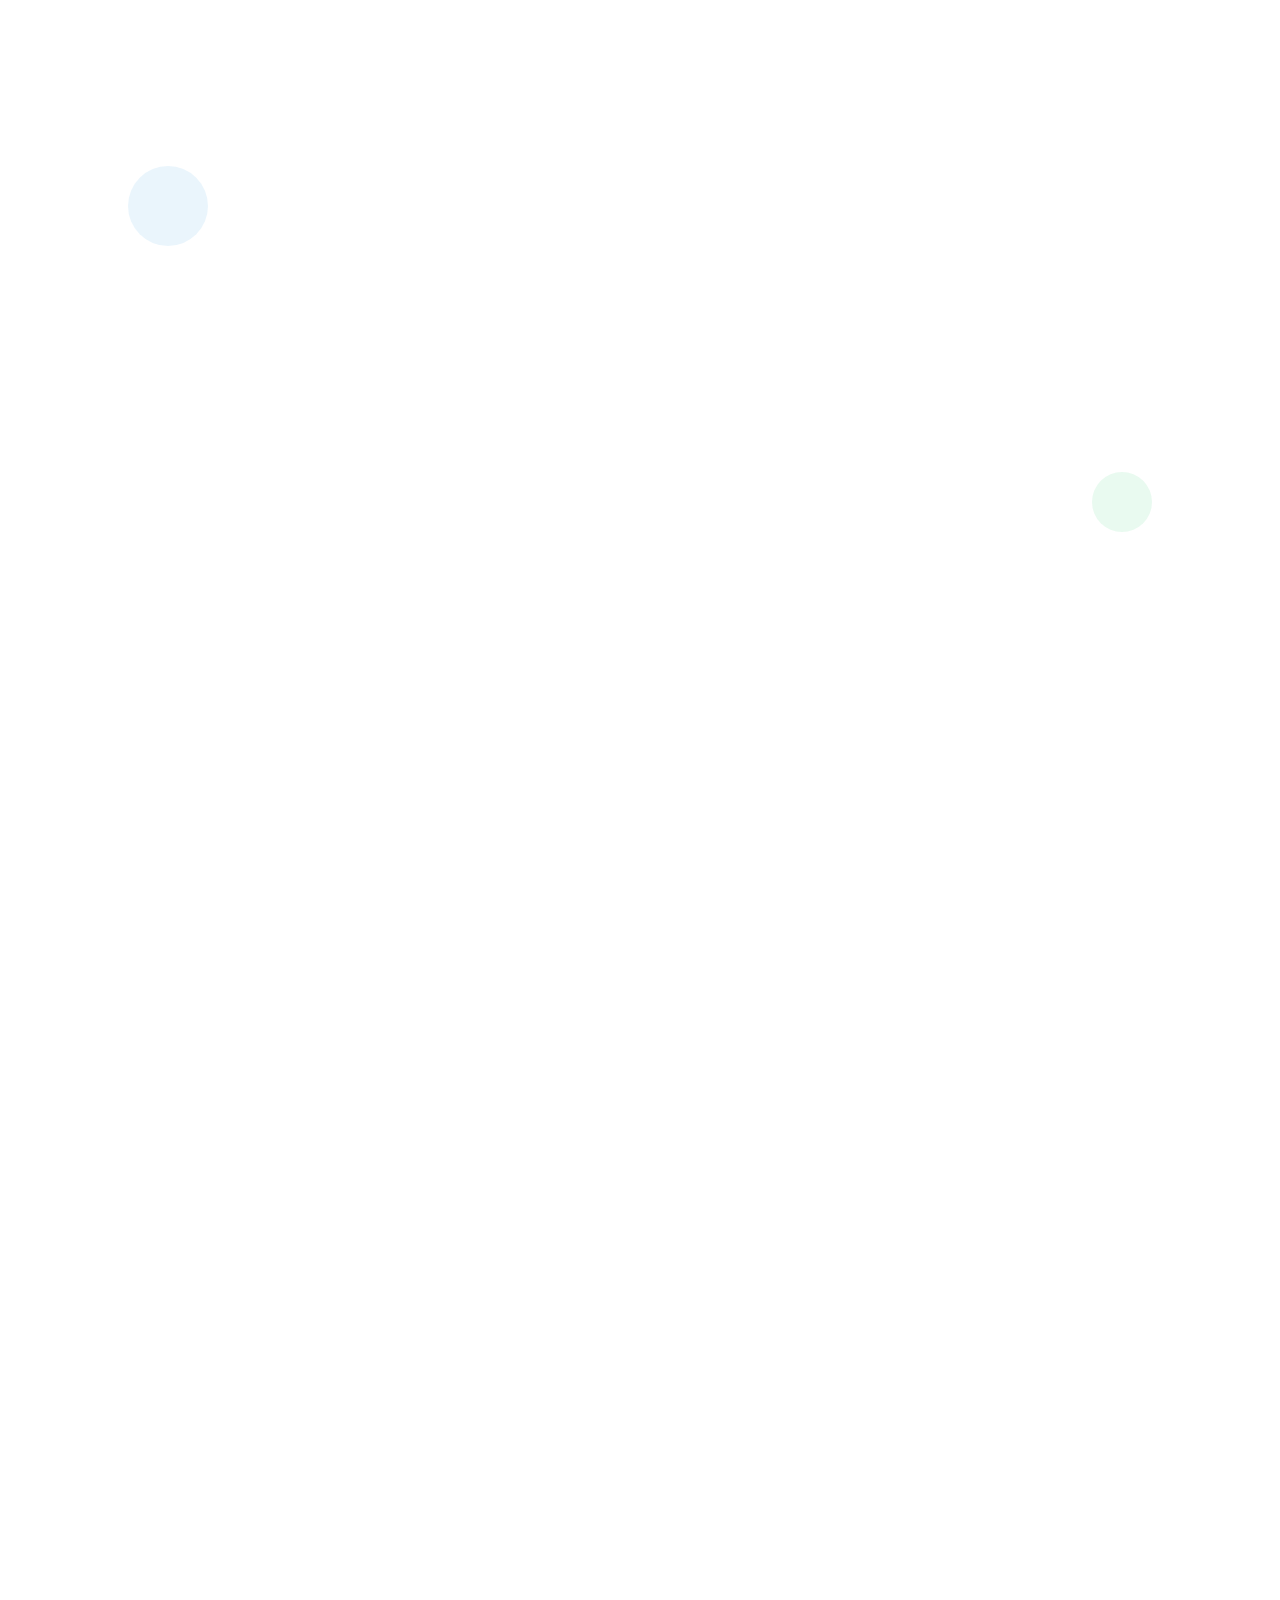
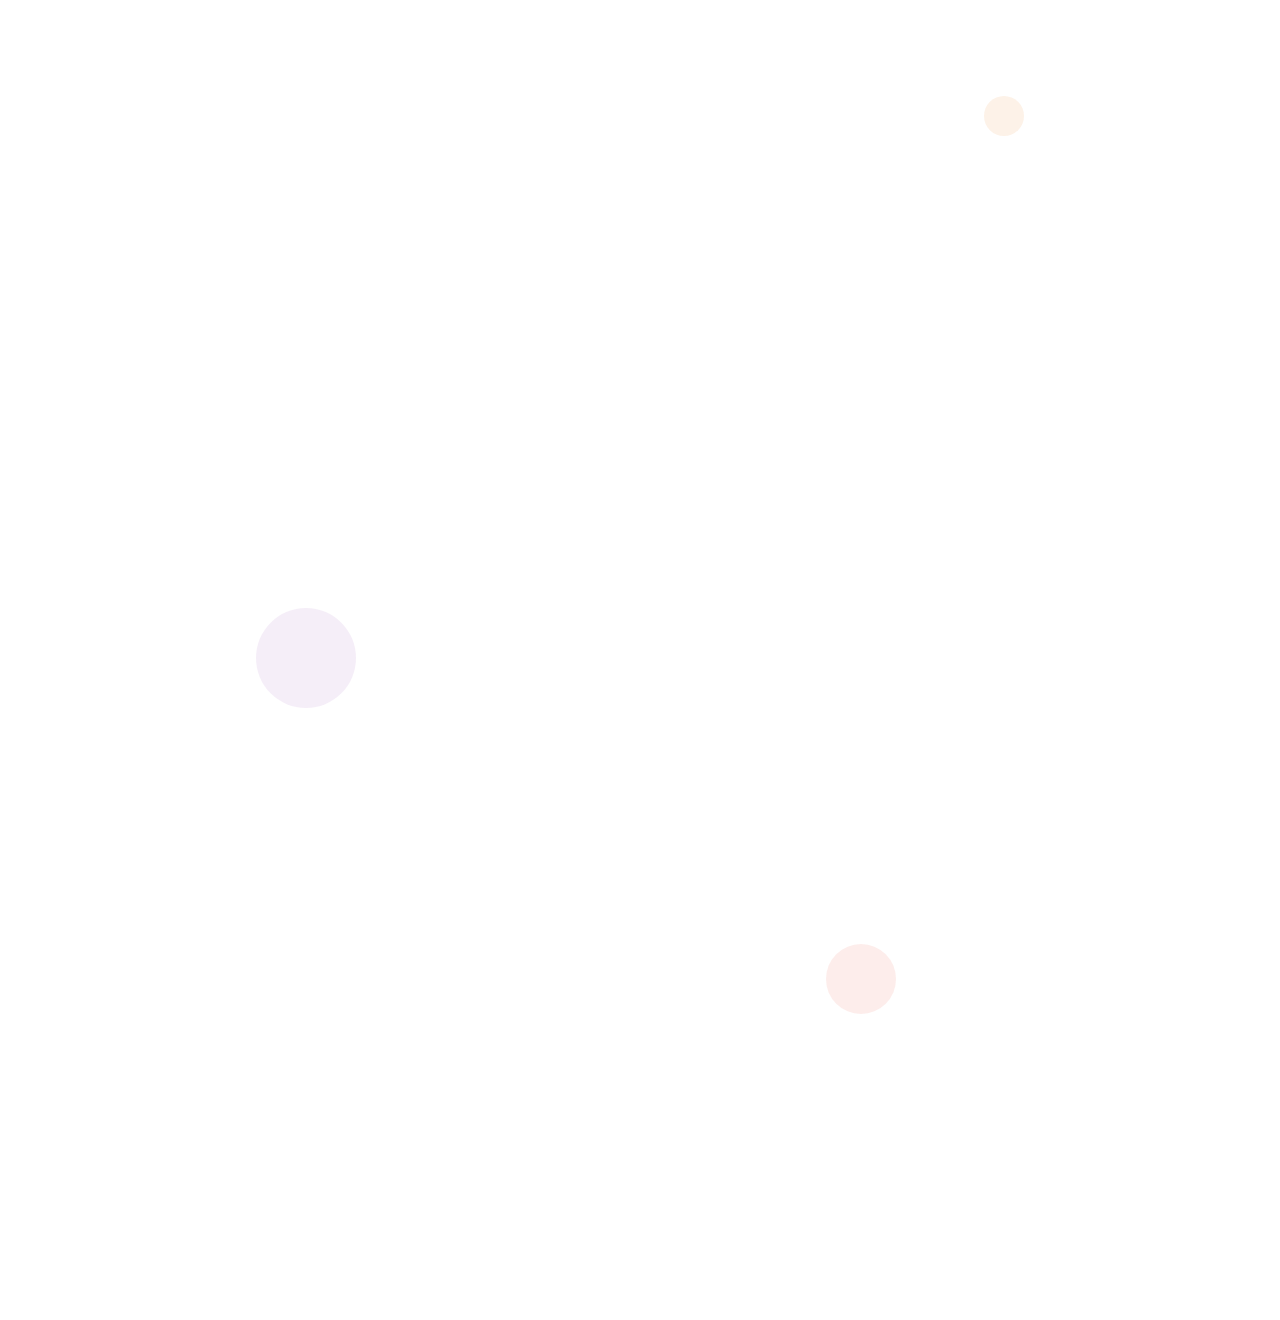
==== commit 1fc8692a: "Add files via upload" ====
--- a/index.html
+++ b/index.html
@@ -3,20 +3,16 @@
 <head>
     <meta charset="UTF-8">
     <meta name="viewport" content="width=device-width, initial-scale=1.0">
-    <meta name="description" content="موقع شخصي لعبدالرحمن محمد الطاهر، مبرمج متخصص في تطوير الويب والتطبيقات. تعرف على مهاراتي ومشاريعي.">
-    <meta name="keywords" content="عبدالرحمن محمد الطاهر, مبرمج, تطوير الويب, تطبيقات, HTML, CSS, JavaScript, C#, Python">
-    <meta name="author" content="عبدالرحمن محمد الطاهر">
-    <meta name="robots" content="index, follow">
-    <title>انا الطاهر - مبرمج</title>
-    <link rel="icon" href="images/1774113676464.png" type="image/png">
+    <title>Coderahman</title>
     <link rel="stylesheet" href="css/style.css">
+    <link rel="icon" href="images/file_0000000081c87246a5e62fad7d864126.png" type="image/png">
     <link rel="stylesheet" href="https://cdnjs.cloudflare.com/ajax/libs/font-awesome/6.0.0/css/all.min.css">
 </head>
 <body data-theme="light">
     <header>
         <nav>
             <div class="logo">
-                <h1>الطاهر</h1>
+                <h1>Coderahman</h1>
             </div>
             <ul class="nav-links">
                 <li><a href="#about">عني</a></li>
@@ -33,12 +29,12 @@
     <section id="hero" class="hero">
         <div class="hero-content">
             <div class="hero-text fade-out">
-                <h2>انا الطاهر</h2>
+                <h2>Coderahman</h2>
                 <p>مبرمج متخصص في تطوير الويب والتطبيقات</p>
                 <p>أحب البرمجة وأسعى لإنشاء حلول مبتكرة وجميلة</p>
             </div>
             <div class="hero-image">
-                <img src="images/1774642324111.png" alt="عبدالرحمن محمد الطاهر" class="profile-img">
+                <img src="images/file_0000000081c87246a5e62fad7d864126.png" alt="عبدالرحمن محمد الطاهر" class="profile-img">
             </div>
         </div>
     </section>
@@ -48,7 +44,7 @@
             <h2>عني</h2>
             <div class="about-content">
                 <div class="about-text">
-                    <p> مبرمج متخصص في تطوير الويب والتطبيقات. بدأت رحلتي في عالم البرمجة منذ سنوات قليلة، ومنذ ذلك الحين أصبحت البرمجة شغفي الأكبر.</p>
+                    <p> مبرمج متخصص في تطوير الويب والتطبيقات. بدأت رحلتي في عالم البرمجة منذ سنوات قليلة، ومنذ ذلك الحين أصبحت البرمجة شغفي الأكبر</p>
                     <p>درست لغات البرمجة الأساسية مثل HTML وCSS لإنشاء واجهات جميلة، ثم تعمقت في JavaScript لإضافة التفاعل والديناميكية. كما تعلمت C# لتطوير التطبيقات والألعاب، وPython للبرمجة العامة والذكاء الاصطناعي.</p>
                     <p>أحب حل المشاكل المعقدة وإنشاء حلول مبتكرة. أسعى دائماً لتعلم تقنيات جديدة وتطوير مهاراتي. في أوقات فراغي، أعمل على مشاريع شخصية وأشارك في مجتمعات البرمجة.</p>
                 </div>
@@ -138,21 +134,7 @@
                         </div>
                     </div>
                 </div>
-                <div class="project-category">
-                    <h3>مشاريع التطبيقات</h3>
-                    <div class="projects-grid">
-                        <div class="project-item">
-                            <h4>تطبيق سطح المكتب</h4>
-                            <p>تطبيق مفيد باستخدام C#</p>
-                            <a href="#" class="project-link">قريباً</a>
-                        </div>
-                        <div class="project-item">
-                            <h4>لعبة بسيطة</h4>
-                            <p>لعبة ممتعة باستخدام Python</p>
-                            <a href="#" class="project-link">قريباً</a>
-                        </div>
-                    </div>
-                </div>
+                
             </div>
         </div>
     </section>
@@ -162,7 +144,7 @@
             <h2>التواصل</h2>
             <p>يمكنك التواصل معي عبر البريد الإلكتروني أو وسائل التواصل الاجتماعي</p>
             <div class="contact-info">
-                <a href="mailto:abdulrahman@example.com"><i class="fas fa-envelope"></i> البريد الإلكتروني</a>
+                
                 <a href="https://github.com/abdomoh3521-web"><i class="fab fa-github"></i> GitHub</a>
                 <a href="https://www.linkedin.com/in/abdulrahman-mohamed-el-taher-ali-7a5305360/"><i class="fab fa-linkedin"></i> LinkedIn</a>
             </div>
@@ -170,7 +152,7 @@
     </section>
 
     <footer>
-        <p>&copy; 2026 الطاهر. جميع الحقوق محفوظة.</p>
+        <p>&copy; 2026 Coderahman جميع الحقوق محفوظة.</p>
     </footer>
 
     <div class="floating-shapes">
--- a/css/style.css
+++ b/css/style.css
@@ -158,7 +158,7 @@
 
 .logo h1 {
     font-size: 1.5rem;
-    color: var(--primary-color);
+    color: #375264;
 }
 
 .nav-links {
@@ -195,8 +195,8 @@
     height: 100vh;
     display: flex;
     align-items: center;
-    background: linear-gradient(135deg, var(--primary-color), var(--secondary-color));
-    color: white;
+    background: linear-gradient(135deg, #17425e, #000000);
+    color: #ceebff;
     animation: fadeIn 2s ease-in-out;
 }
 
@@ -236,7 +236,7 @@
     height: 300px;
     border-radius: 50%;
     object-fit: cover;
-    border: 5px solid white;
+    border: 5px solid #17425e;
     box-shadow: 0 10px 30px var(--shadow);
     animation: floatImage 3s ease-in-out infinite;
 }
@@ -269,7 +269,8 @@
     text-align: center;
     font-size: 2.5rem;
     margin-bottom: 2rem;
-    color: var(--primary-color);
+    color: #375264;
+    
 }
 
 /* Skills */
@@ -335,7 +336,7 @@
 }
 
 .languages {
-    background: linear-gradient(135deg, var(--primary-color), var(--secondary-color));
+    background: linear-gradient(135deg, #375264, #17425e);
     padding: 2rem;
     border-radius: 15px;
     color: white;
